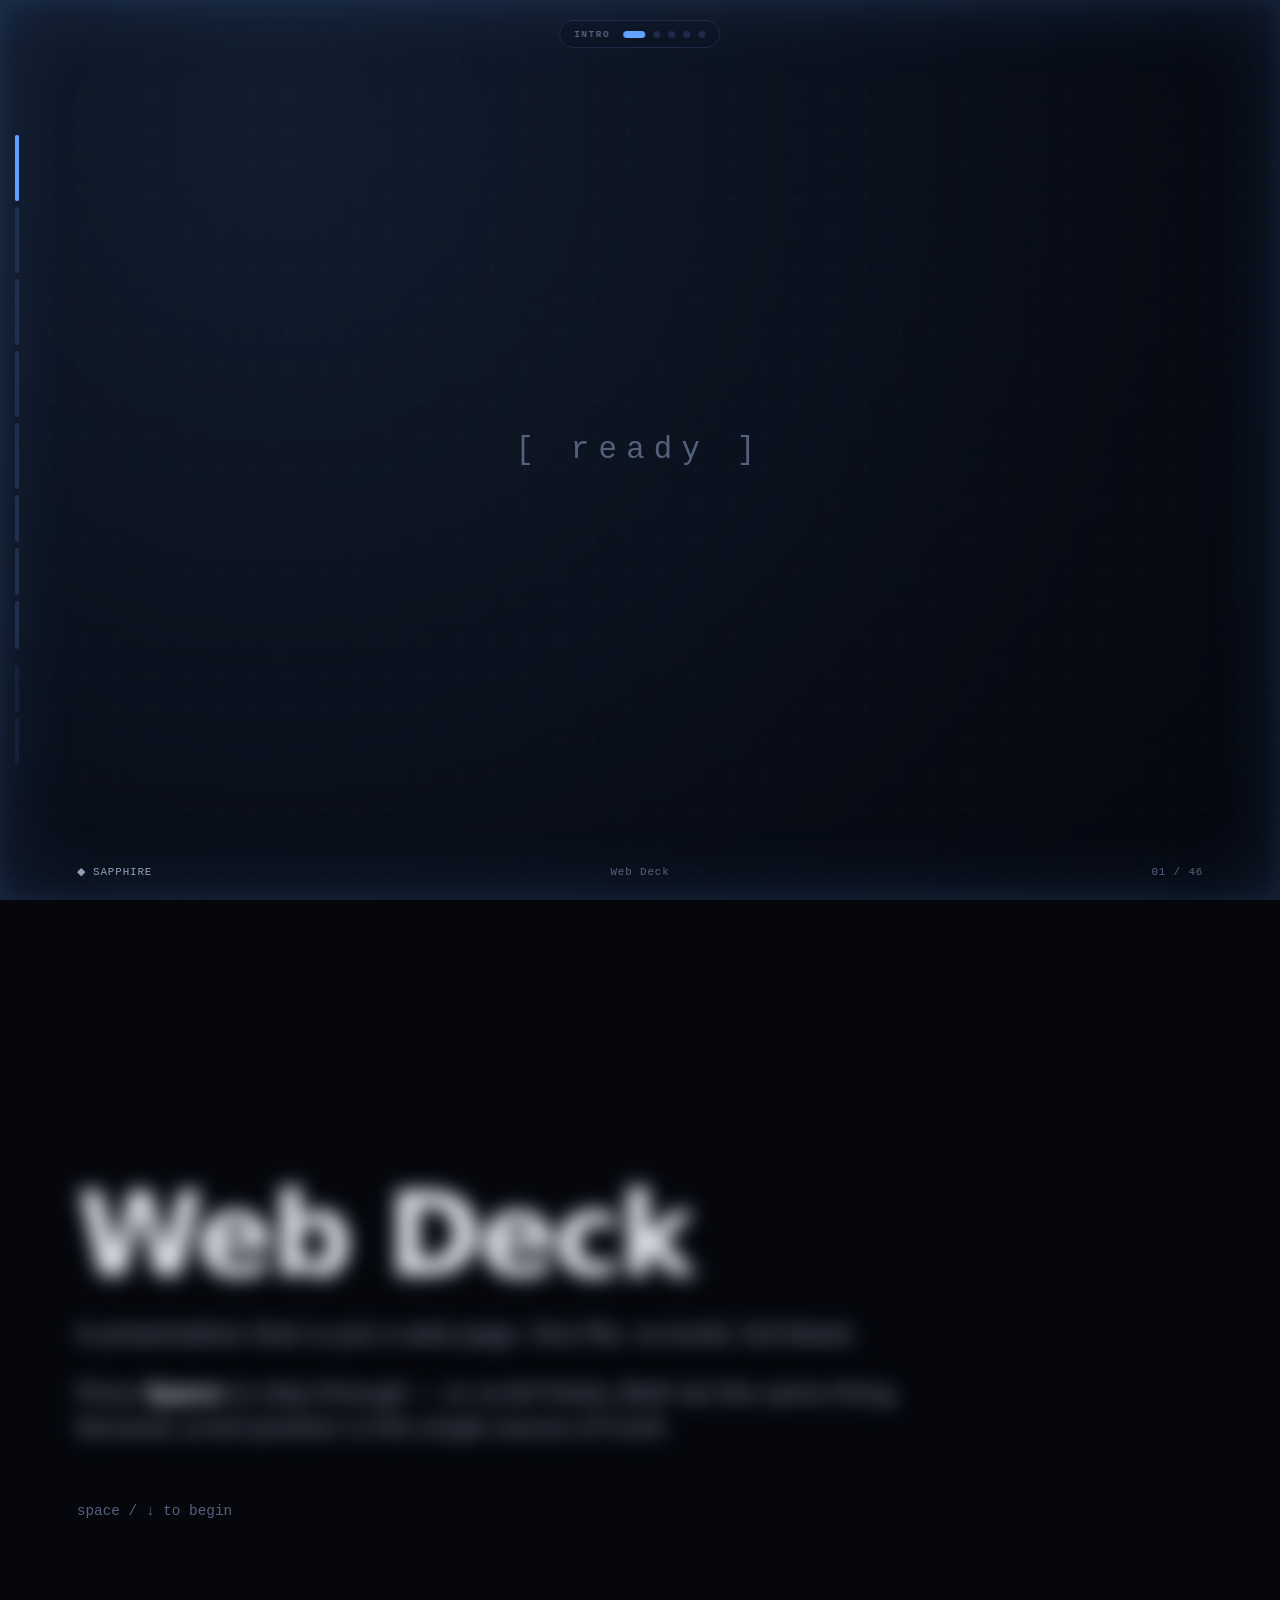
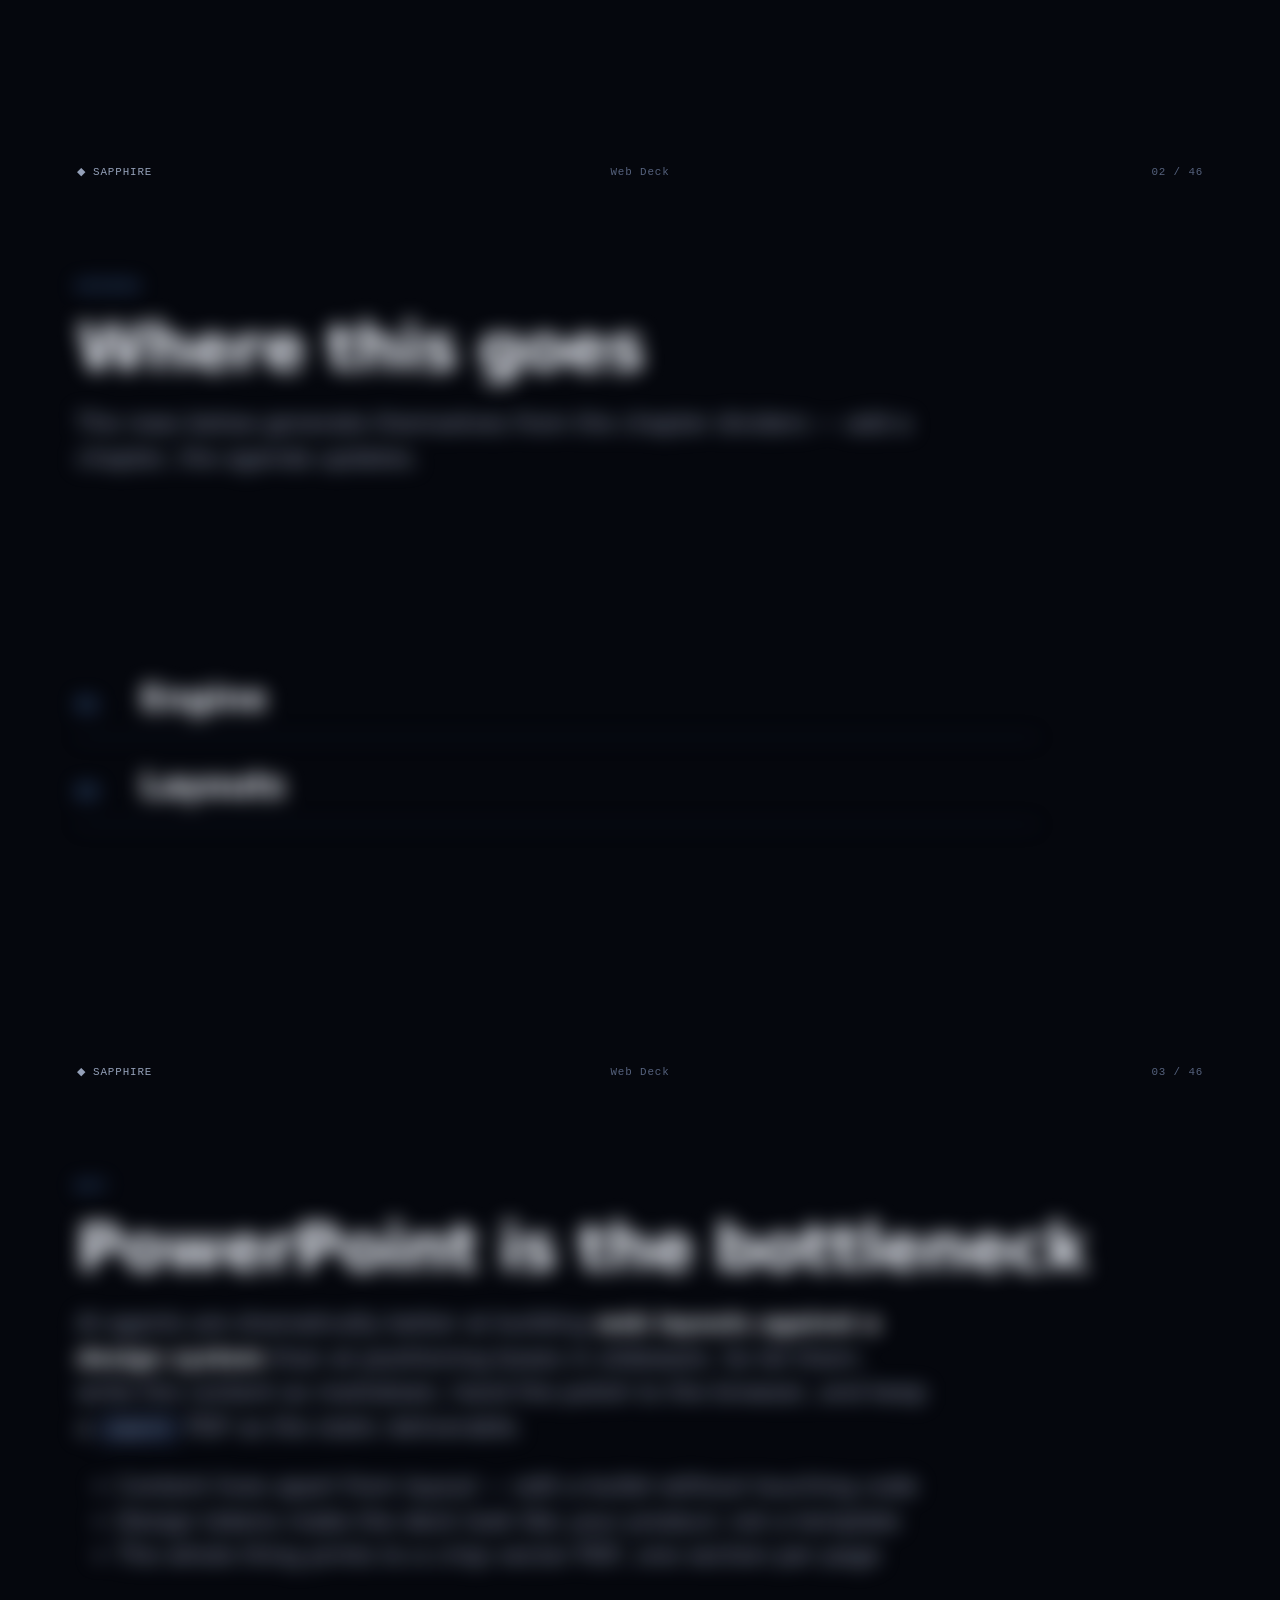
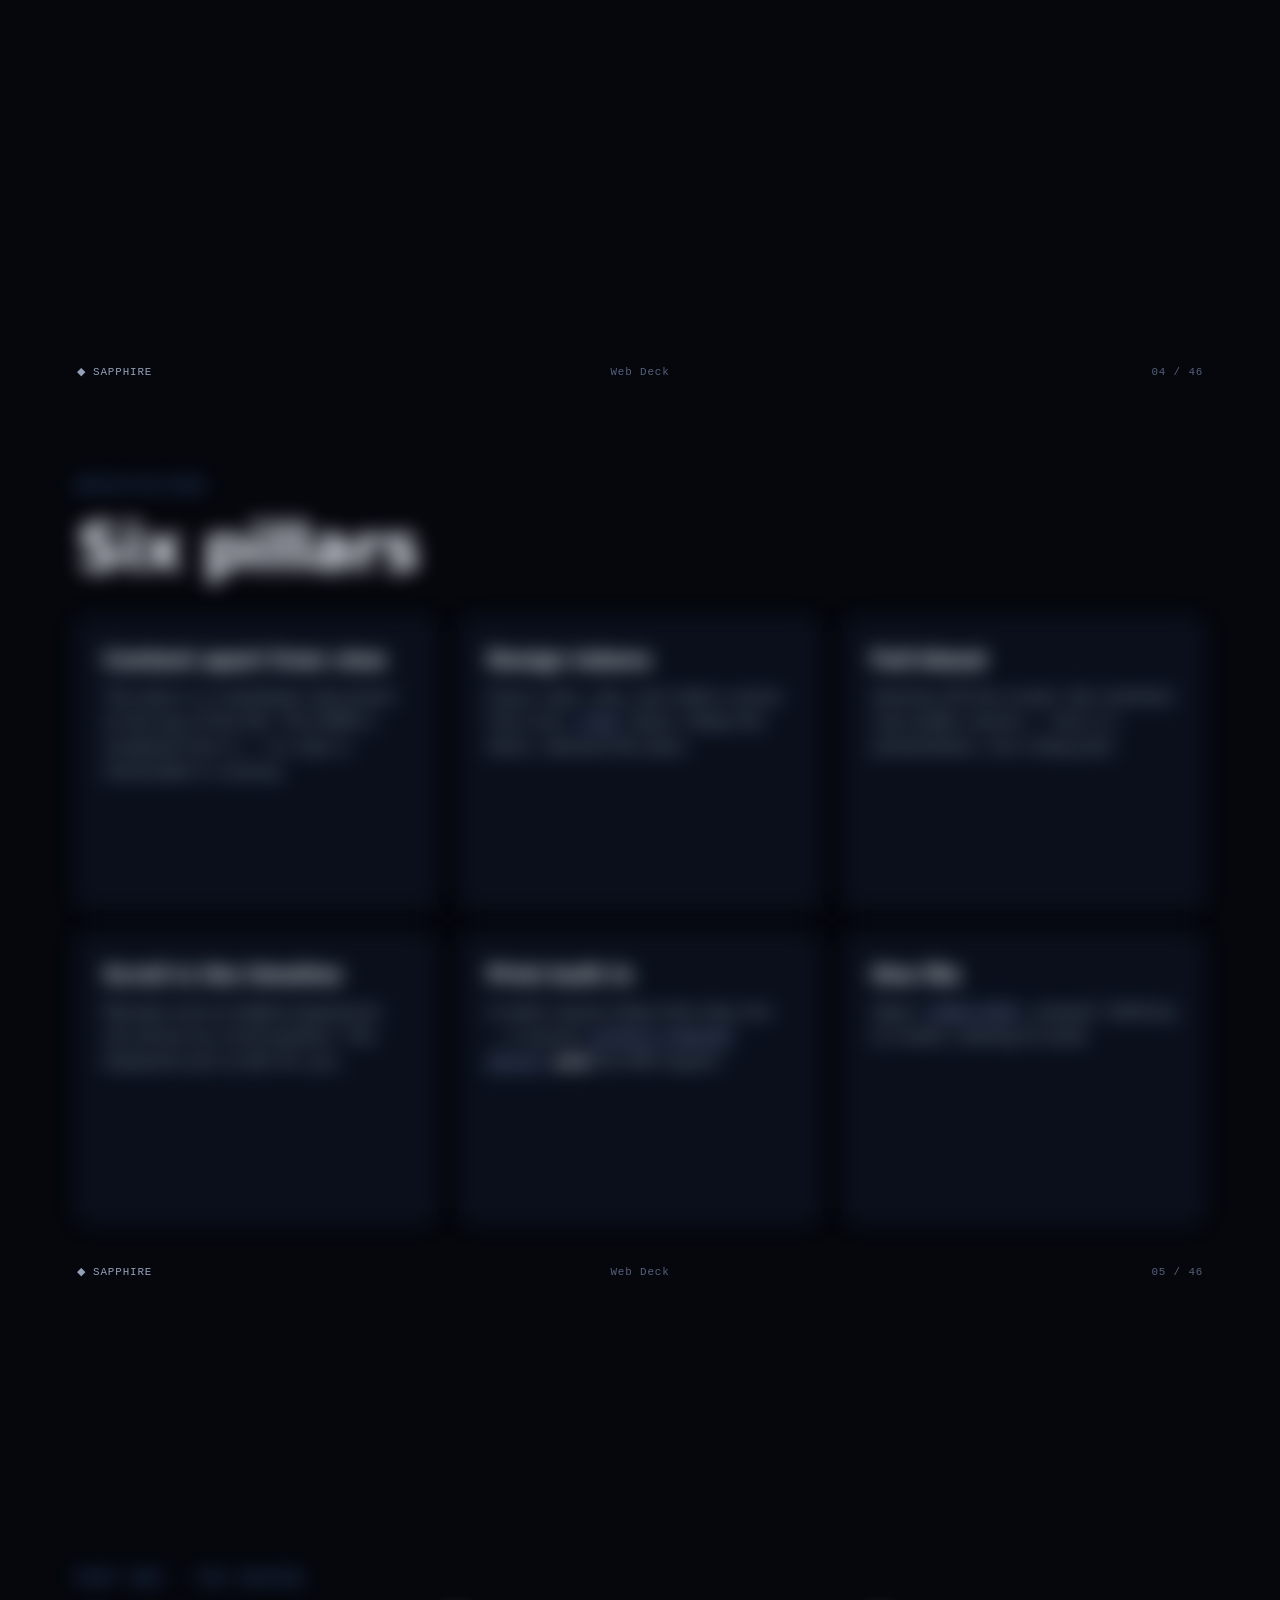
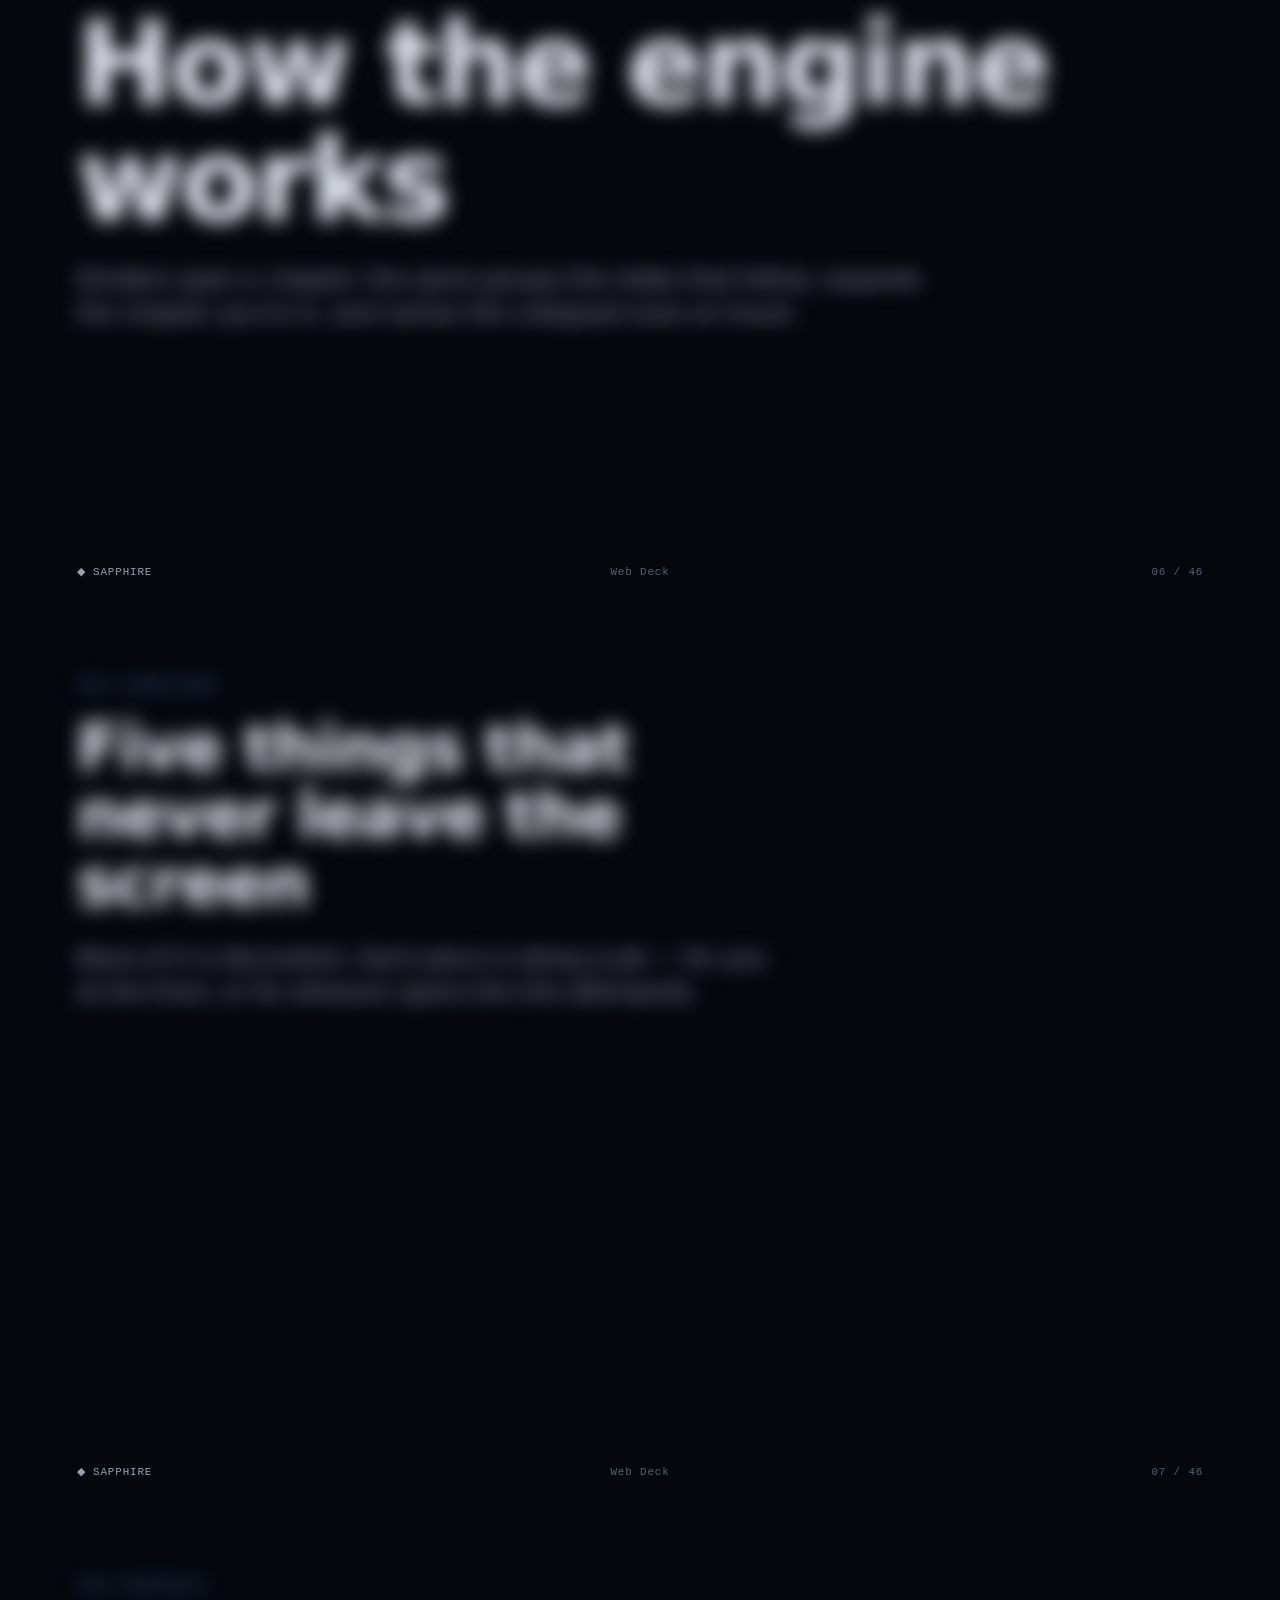
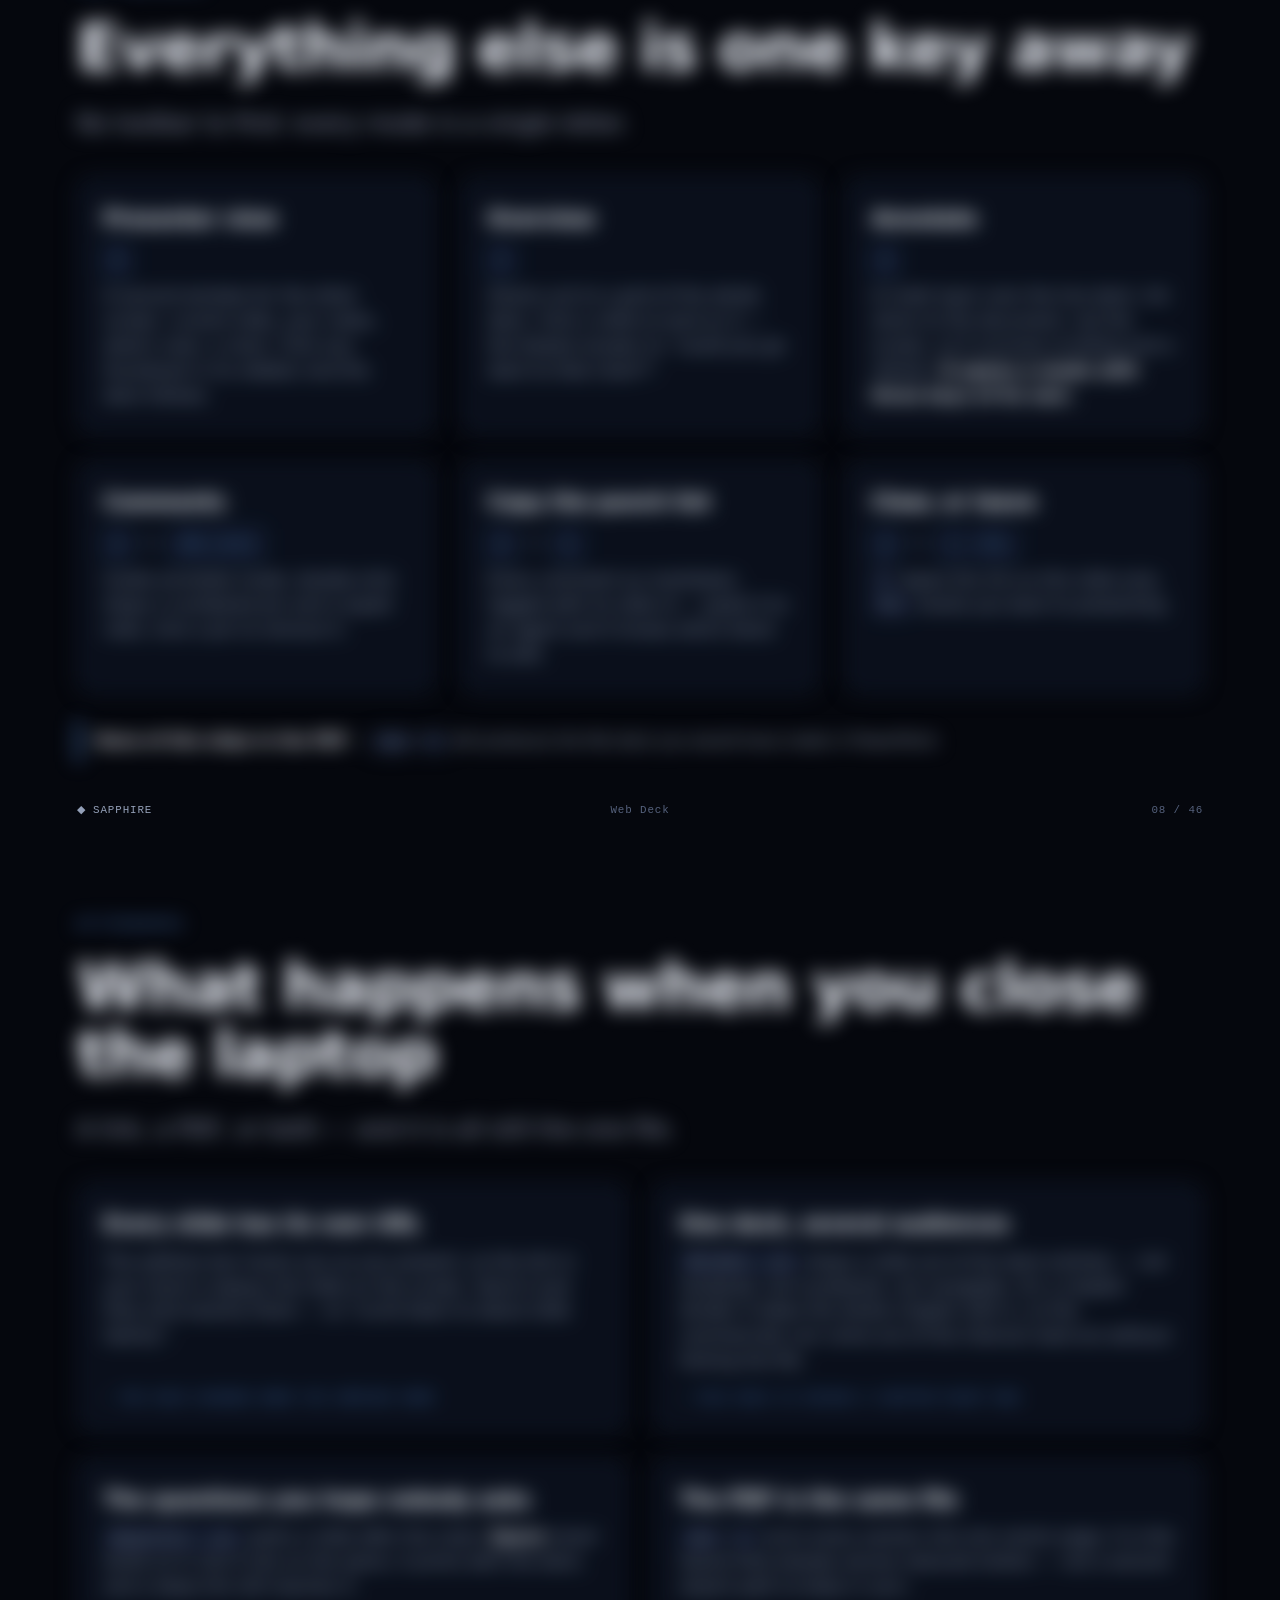
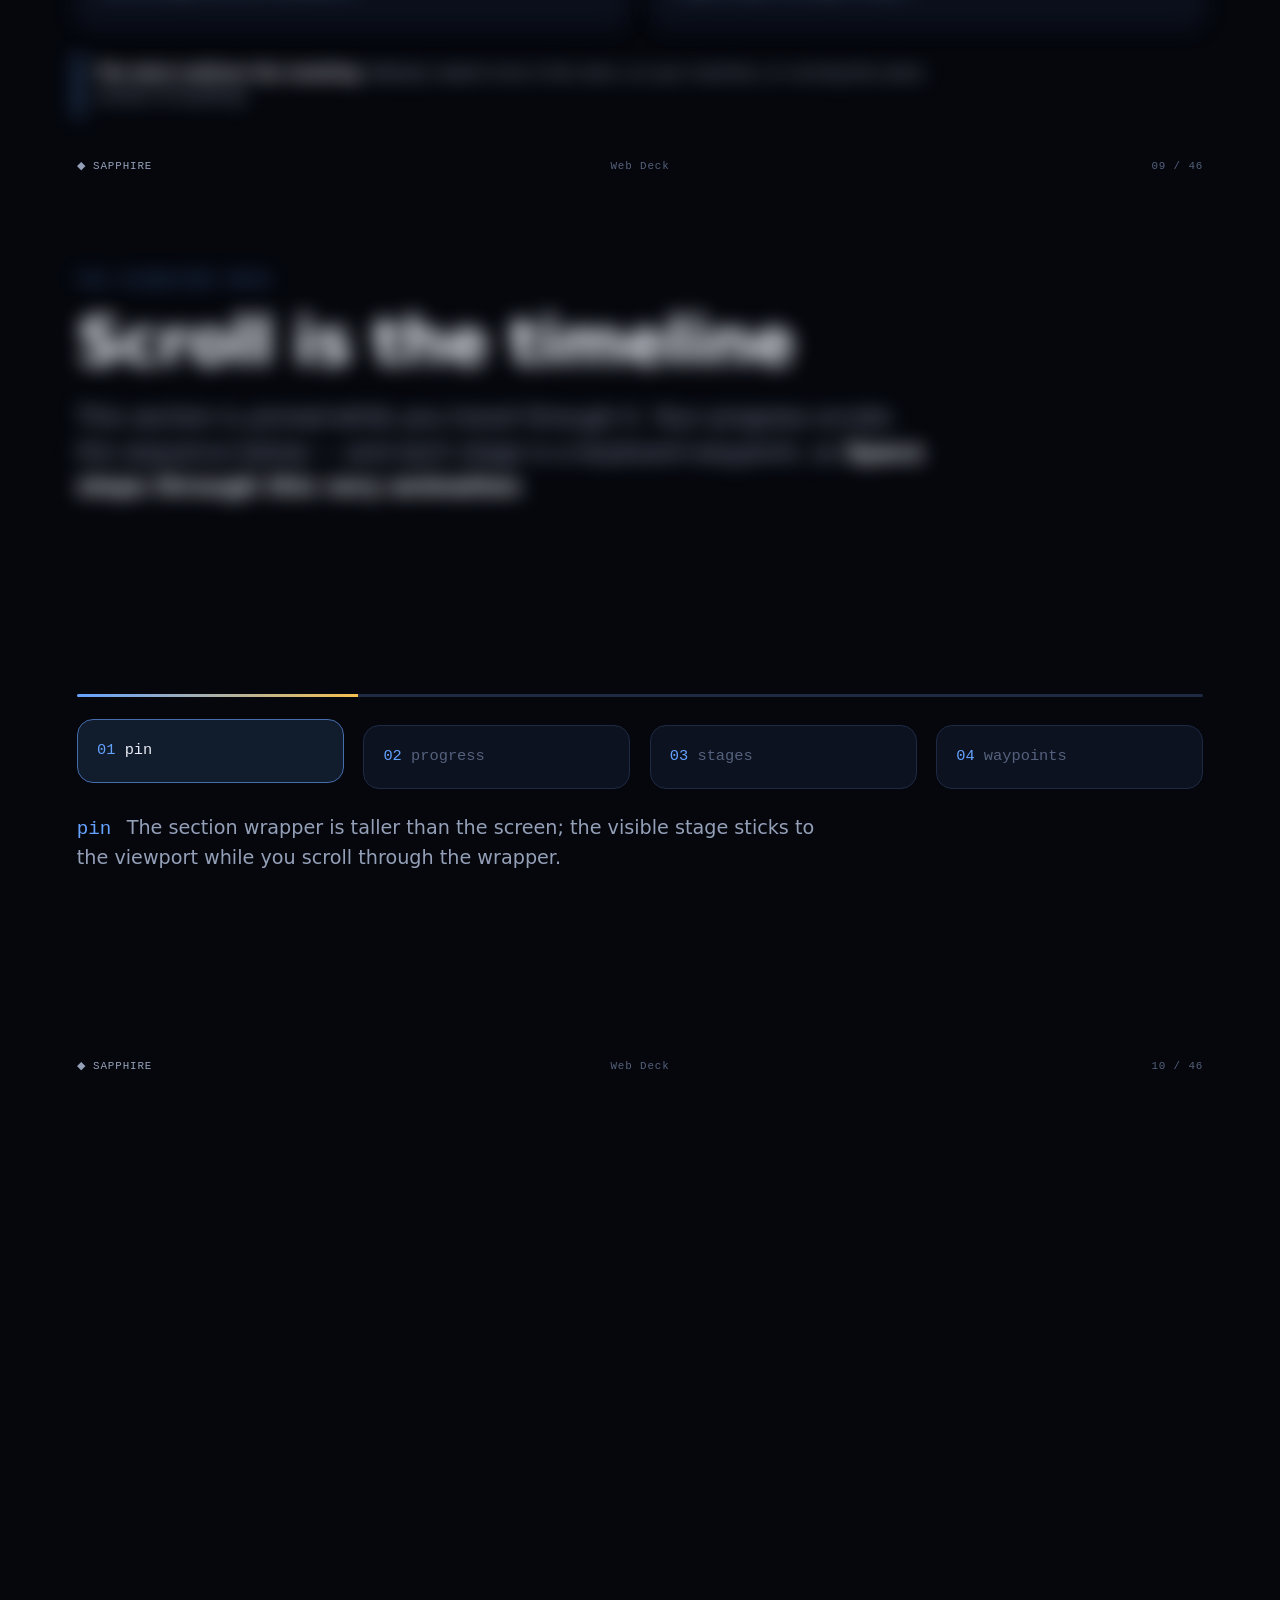
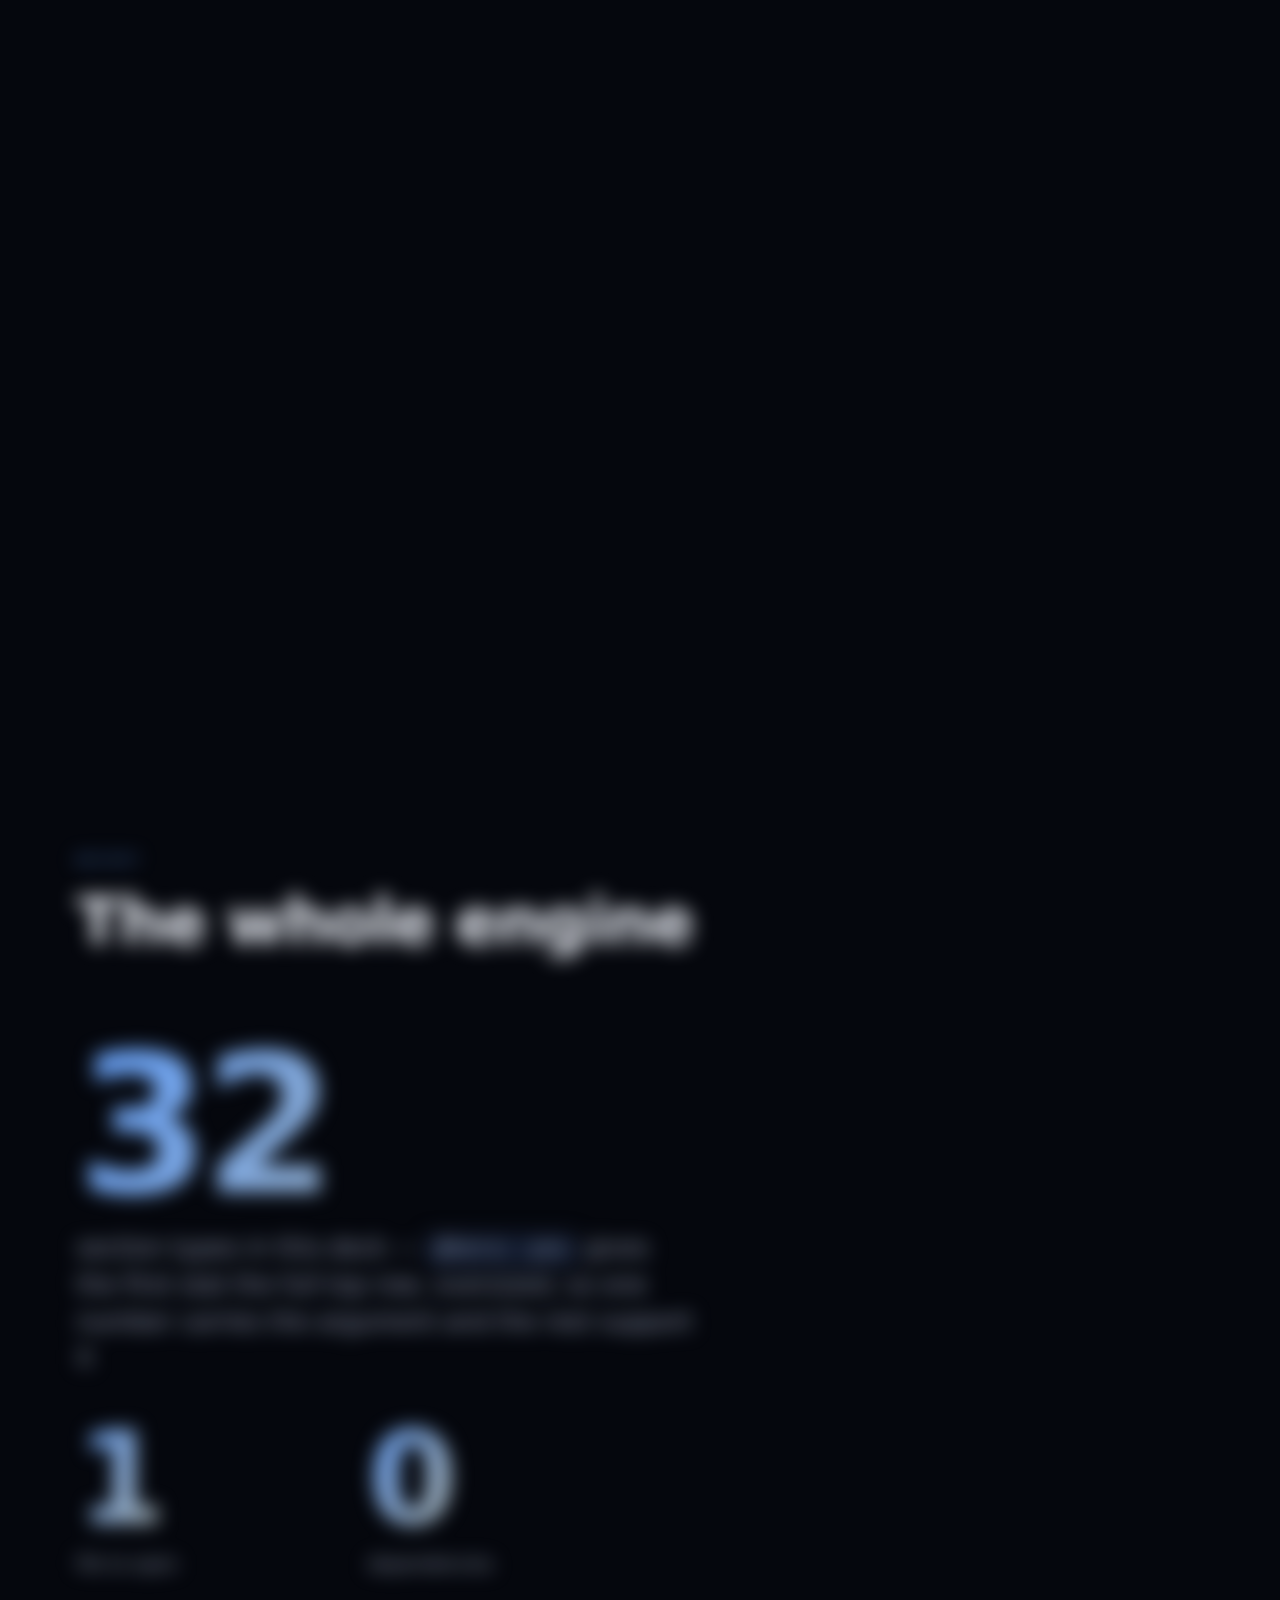
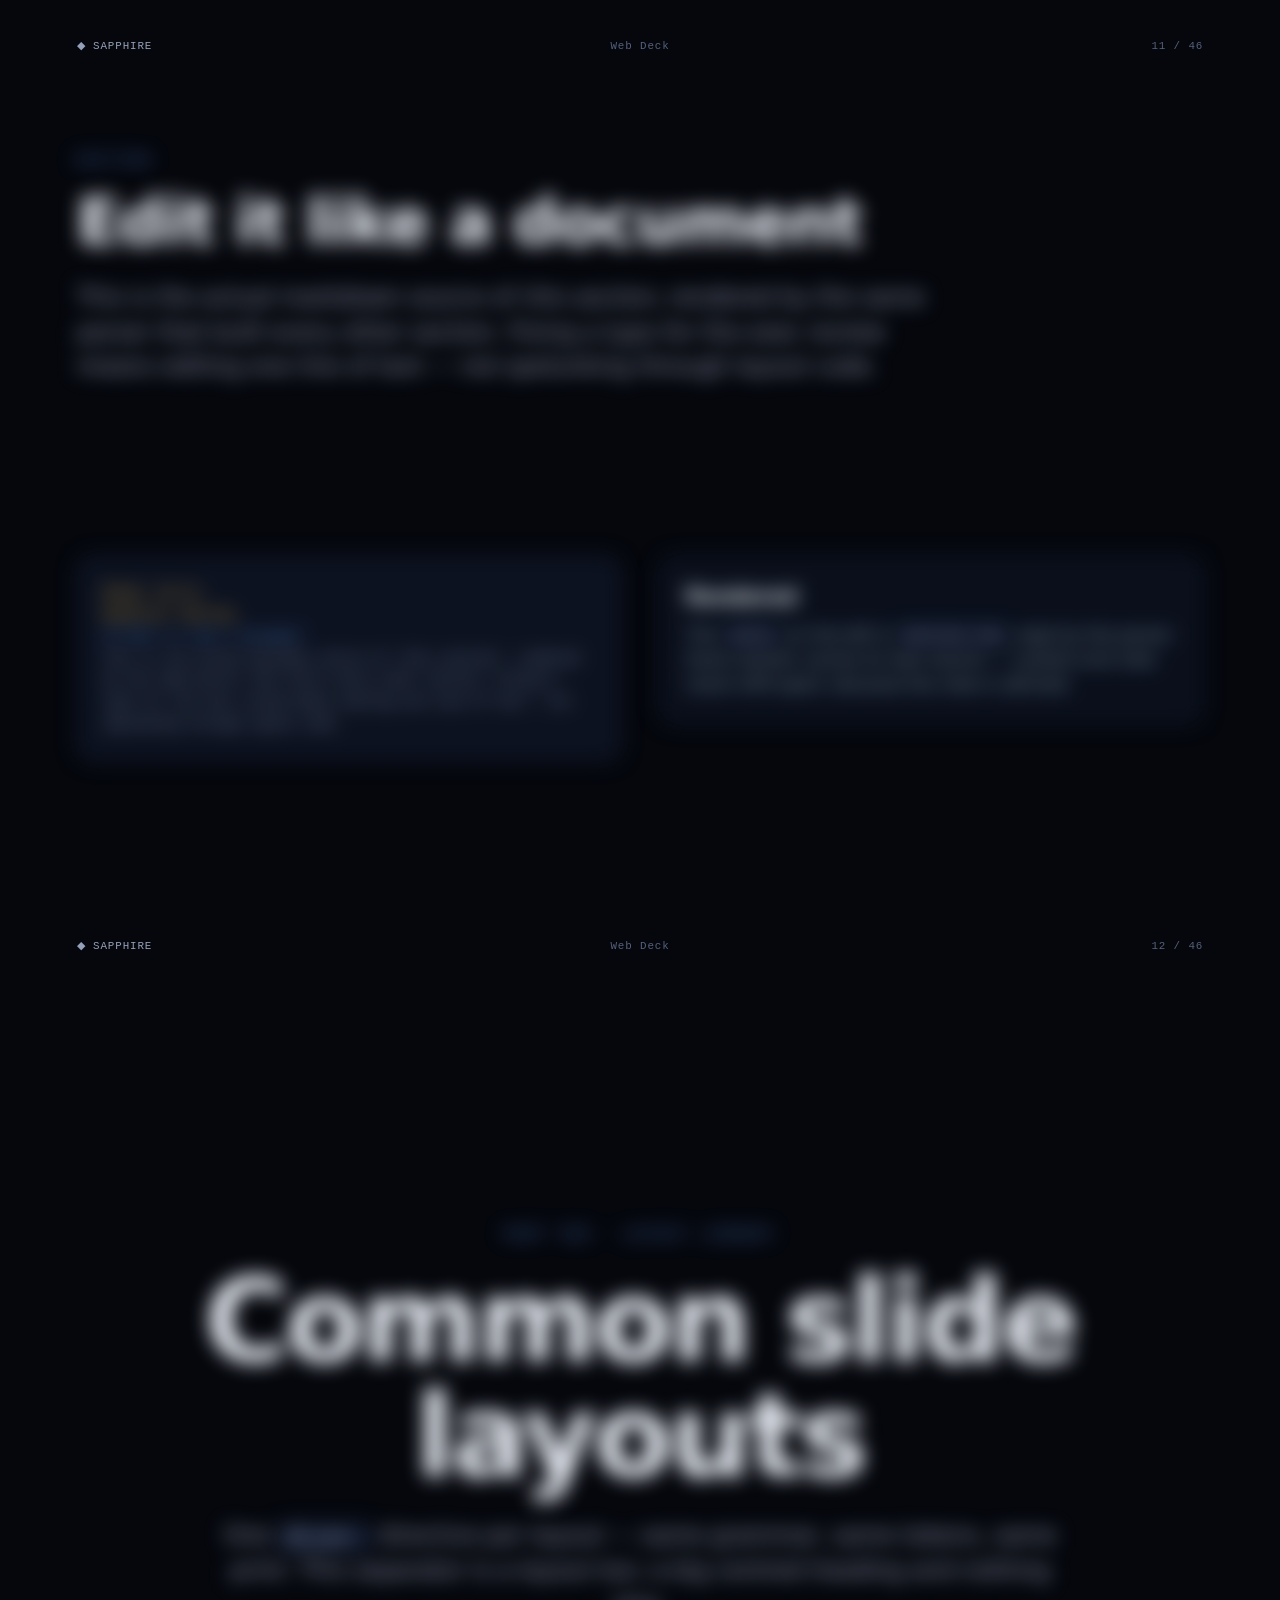
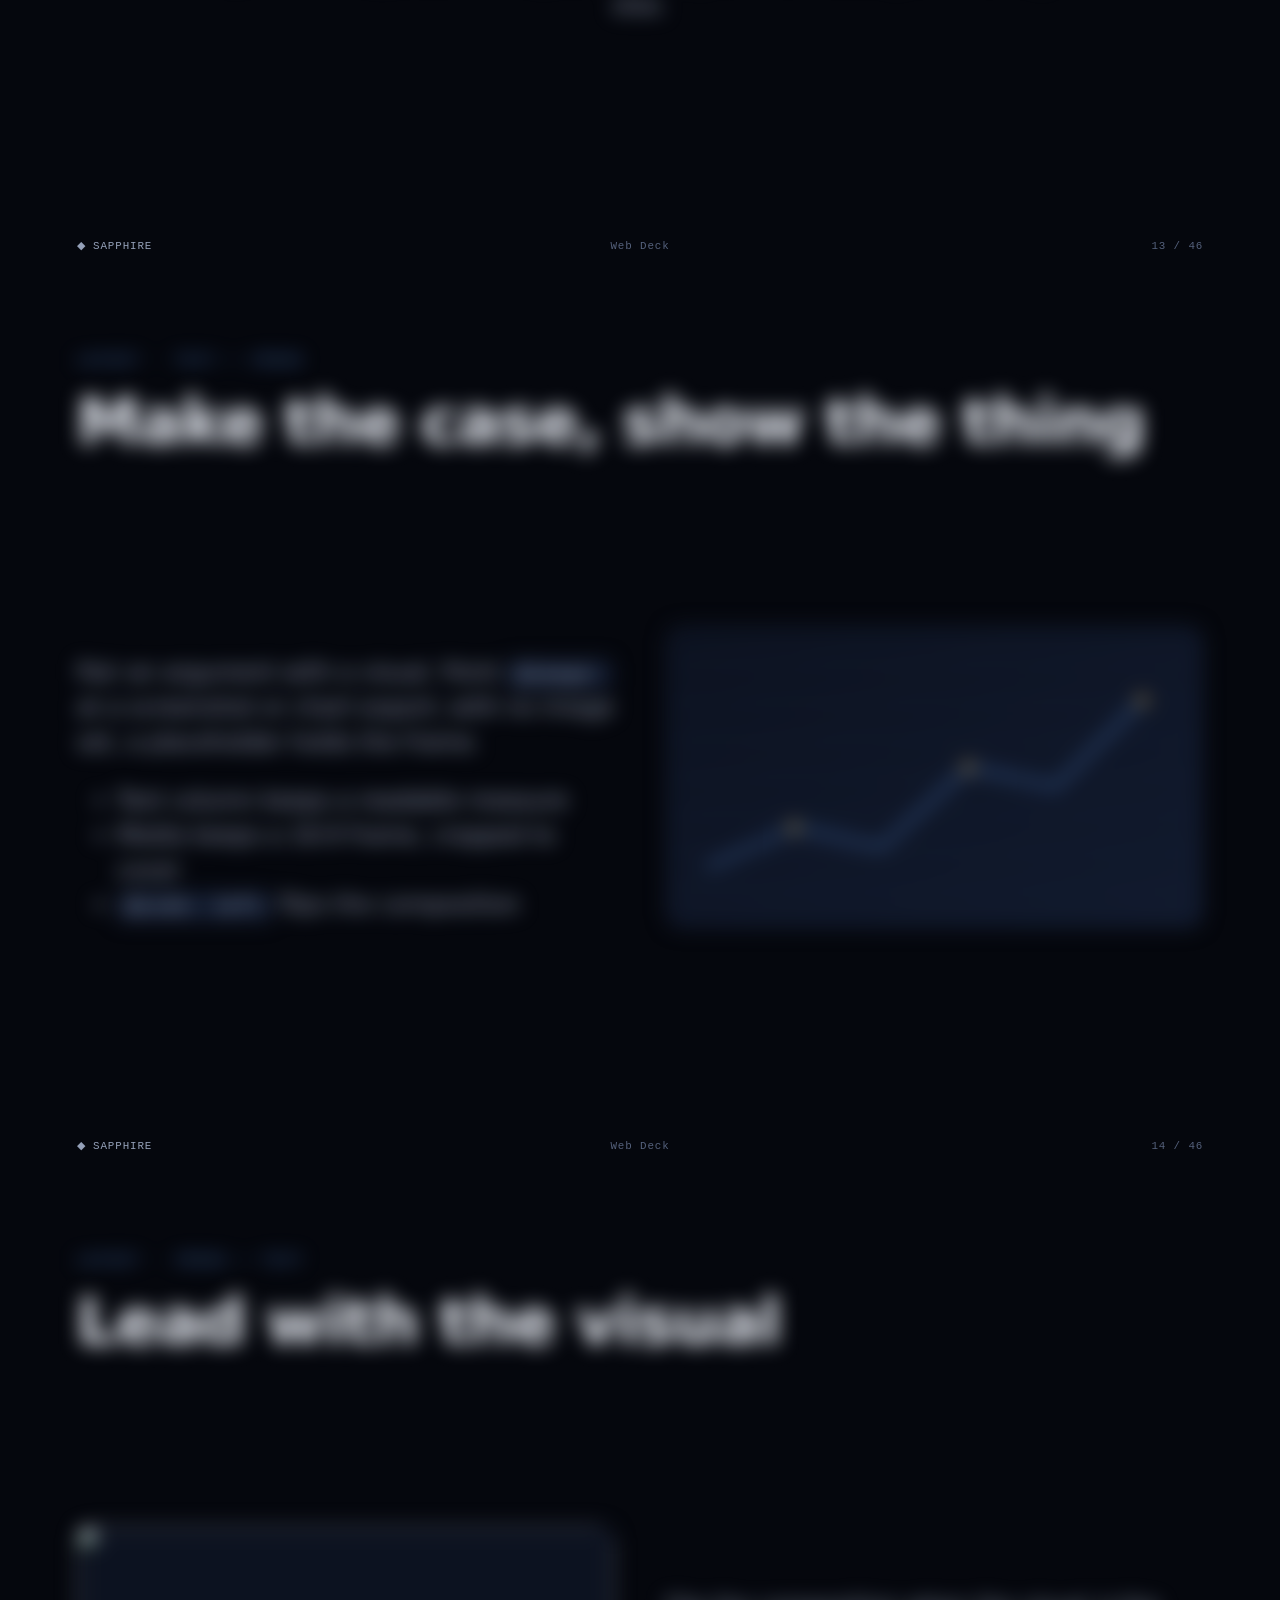
==== skills/web-deck/example/index.html @ eea34fec "Initial commit: five agent skills" ====
<!doctype html>
<html lang="en">
<head>
<meta charset="utf-8">
<meta name="viewport" content="width=device-width, initial-scale=1">
<title>Web Deck — a presentation that is just a web page</title>
<style>
/* ============================================================
   DESIGN TOKENS — the only place visual identity lives.
   Swap this block (or generate it from a design system) to
   rebrand the entire deck.
   ============================================================ */
:root {
  --bg: #05070d;
  --surface: #0c1220;
  --surface-2: #111a2e;
  --line: #1e2a44;
  --text: #e9edf5;
  --muted: #94a0b8;
  --faint: #55617c;
  --accent: #64a2ff;        /* sapphire */
  --accent-soft: #64a2ff22;
  --accent-2: #f5c04e;      /* warm counterpoint, used sparingly */
  --font-body: ui-sans-serif, system-ui, -apple-system, "Segoe UI", sans-serif;
  --font-mono: ui-monospace, "SF Mono", Menlo, monospace;
  /* deliberately outside the type system: annotation that is ABOUT the deck
     rather than part of it. Still a token, so it stays swappable */
  --font-hand: "Bradley Hand", "Segoe Print", "Comic Sans MS", cursive;
  --radius: 1rem;
  --pad: clamp(2rem, calc(6 * var(--vw)), 6rem);
  --ease: cubic-bezier(0.22, 1, 0.36, 1);
  /* two presentation knobs the owner can dial without touching layout code:
     body/card/label text size (headings deliberately excluded — the type
     scale owns those) and entrance-animation pace. A deck read from the back
     of a large room wants --text-scale ~1.3; a fast talker wants ~0.7 pace */
  --text-scale: 1;
  --transition-scale: 1;
  /* viewport units as tokens — never used raw in layout rules. The
     interactive print preview resolves vw/vh against the printer's paper
     size, not the @page px box (same family as the media-query print
     gotcha), so print pins these to the page's px size instead */
  --vw: 1vw;
  --vh: 1vh;
  --vmax: 1vmax;
}

/* ============================================================
   BASE — full-bleed presentation canvas, not a web page.
   ============================================================ */
* { box-sizing: border-box; margin: 0; }
/* free scrolling settles on the same stops the keyboard uses: sections snap
   to start, scrub stages snap via markers placed at the waypoint offsets */
html { scroll-behavior: smooth; scroll-snap-type: y mandatory; }
html.static { scroll-behavior: auto; scroll-snap-type: none; }
body {
  background: var(--bg);
  color: var(--text);
  font-family: var(--font-body);
  line-height: 1.5;
  overflow-x: hidden;
}
section {
  position: relative;
  min-height: calc(100 * var(--vh));
  width: 100%;
  display: grid;
  /* slide anatomy: header row at the top, body fills the rest */
  grid-template-rows: auto 1fr;
  padding: var(--pad);
  /* clip (not hidden): hidden creates a scroll container, which breaks
     position: sticky for the scrub stage */
  overflow: clip;
  scroll-snap-align: start;
}
/* statement slides (hero, closing) stay vertically centered */
section.center { grid-template-rows: none; align-content: center; }
/* body content sits comfortably in the remaining space… */
section > :not(header) { align-self: center; }
/* …except grids, which stretch to use the available height */
section > .grid { align-self: stretch; align-content: stretch; grid-auto-rows: 1fr; }
/* decorative glow blobs — alternate corners per section. On screen the
   backdrop canvas does this job (and moves between slides), so these are the
   static stand-in for print/reduced-motion, where the canvas is hidden */
section::before {
  content: "";
  display: none;
  position: absolute;
  width: calc(55 * var(--vmax)); height: calc(55 * var(--vmax));
  border-radius: 50%;
  filter: blur(90px);
  background: radial-gradient(circle, var(--accent-soft), transparent 65%);
  top: calc(-20 * var(--vmax)); left: calc(-15 * var(--vmax));
  pointer-events: none;
}
section:nth-of-type(even)::before {
  top: auto; left: auto; bottom: calc(-20 * var(--vmax)); right: calc(-15 * var(--vmax));
  background: radial-gradient(circle, #f5c04e14, transparent 65%);
}
html.static section::before { display: block; }

/* ============================================================
   TYPOGRAPHY — heading levels govern the scale.
   #  (deck title)     → .t1
   ## (section title)  → .t2
   ### (item heading)  → .t3
   ============================================================ */
.t1 { font-size: clamp(3.5rem, calc(9 * var(--vw)), 8rem);   font-weight: 800; letter-spacing: -0.03em; line-height: 1.0; }
.t2 { font-size: clamp(2.2rem, calc(5 * var(--vw)), 4.5rem); font-weight: 700; letter-spacing: -0.02em; line-height: 1.05; }
.t3 { font-size: clamp(1.05rem, calc(1.6 * var(--vw)), 1.4rem); font-weight: 600; }
.eyebrow {
  font-family: var(--font-mono);
  font-size: clamp(0.7rem, calc(1 * var(--vw)), 0.85rem);
  text-transform: uppercase; letter-spacing: 0.25em;
  color: var(--accent);
  margin-bottom: 1.2rem;
}
.lede {
  font-size: calc(clamp(1.1rem, calc(1.8 * var(--vw)), 1.5rem) * var(--text-scale));
  color: var(--muted);
  max-width: 58ch;              /* line length constrained locally, never globally */
  margin-top: 1.5rem;
}
.lede strong, .card p strong { color: var(--text); }
code {
  font-family: var(--font-mono);
  font-size: 0.9em;
  background: var(--surface-2);
  border: 1px solid var(--line);
  border-radius: 0.35em;
  padding: 0.1em 0.4em;
}
kbd {
  font-family: var(--font-mono);
  font-size: 0.85em;
  border: 1px solid var(--line);
  border-bottom-width: 2px;
  border-radius: 0.4em;
  background: var(--surface);
  padding: 0.15em 0.55em;
}

/* ============================================================
   COMPONENTS
   ============================================================ */
.card {
  background: color-mix(in srgb, var(--surface) 80%, transparent);
  border: 1px solid var(--line);
  border-radius: var(--radius);
  padding: clamp(1.2rem, calc(2 * var(--vw)), 2rem);
  backdrop-filter: blur(6px);
}
.card p { color: var(--muted); margin-top: 0.6rem; font-size: calc(clamp(0.95rem, calc(1.3 * var(--vw)), 1.1rem) * var(--text-scale)); }
.card ul { list-style: none; padding: 0; margin-top: 0.6rem; }
.card li {
  position: relative;
  padding-left: 1.1rem;
  margin-top: 0.4rem;
  color: var(--muted);
  font-size: calc(clamp(0.85rem, calc(1.1 * var(--vw)), 1rem) * var(--text-scale));
}
.card li::before {
  content: "";
  position: absolute;
  left: 0; top: 0.55em;
  width: 5px; height: 5px;
  border-radius: 50%;
  background: var(--accent);
}
.grid {
  display: grid;
  grid-template-columns: repeat(auto-fit, minmax(min(20rem, 100%), 1fr));
  gap: clamp(1rem, calc(2 * var(--vw)), 1.75rem);
  margin-top: clamp(2rem, calc(4 * var(--vh)), 4rem);
}

/* reveal-on-entry animation — replays each time the frame comes in:
   .in is added when the element enters and removed once fully off-screen */
.reveal {
  --dur: calc(0.6s * var(--transition-scale));
  opacity: 0;
  transform: translateY(26px) scale(0.985);
  filter: blur(10px);
  transition: opacity var(--dur) var(--ease), transform var(--dur) var(--ease), filter var(--dur) var(--ease);
  transition-delay: calc(var(--d, 0s) * var(--transition-scale));
}
.reveal.in { opacity: 1; transform: none; filter: none; }

/* hero */
.hero-hint {
  margin-top: 3.5rem;
  color: var(--faint);
  font-family: var(--font-mono);
  font-size: 0.9rem;
  animation: pulse 2.4s ease-in-out infinite;
}
@keyframes pulse { 50% { opacity: 0.35; } }

/* scrubbed sequence: tall wrapper + pinned stage */
.scrub .stage {
  position: sticky;
  top: 0;
  min-height: calc(100 * var(--vh));
  display: grid;
  grid-template-rows: auto 1fr;
  padding: var(--pad);
}
.stage > .seq { align-self: center; }
/* align-content: start — the base section's align-content: center applies to
   block containers too (Chrome 123+), which would rest the sticky stage in the
   middle of the tall wrapper instead of pinning from the top.
   scroll-snap-align: none — the wrapper must not snap as a whole or mid-scrub
   positions become unrestable; its .snap-marker children snap per stage. */
.scrub { padding: 0; display: block; align-content: start; scroll-snap-align: none; }
.snap-marker { position: absolute; left: 0; width: 1px; height: 1px; scroll-snap-align: start; }
html.static .snap-marker { display: none; }
.seq { margin-top: clamp(2rem, calc(5 * var(--vh)), 4rem); }
.track {
  height: 3px; border-radius: 2px; background: var(--line);
  overflow: hidden;
}
.track .fill {
  height: 100%; width: 0%;
  background: linear-gradient(90deg, var(--accent), var(--accent-2));
  transition: width 0.35s var(--ease);
}
.chips {
  display: grid;
  grid-template-columns: repeat(var(--n), 1fr);
  gap: clamp(0.75rem, calc(1.5 * var(--vw)), 1.5rem);
  margin-top: clamp(1rem, calc(2.5 * var(--vh)), 1.5rem);
}
.chip {
  border: 1px solid var(--line);
  border-radius: var(--radius);
  background: var(--surface);
  padding: clamp(0.9rem, calc(1.5 * var(--vw)), 1.4rem);
  font-family: var(--font-mono);
  font-size: clamp(0.85rem, calc(1.2 * var(--vw)), 1.05rem);
  color: var(--faint);
  transition: color 0.4s, border-color 0.4s, background 0.4s, transform 0.4s var(--ease);
  transform: translateY(6px);
}
.chip.on {
  color: var(--text);
  border-color: color-mix(in srgb, var(--accent) 55%, var(--line));
  background: var(--accent-soft);
  transform: none;
}
.chip .idx { color: var(--accent); margin-right: 0.6em; }
.blurb {
  margin-top: clamp(1rem, calc(3.5 * var(--vh)), 2rem);
  min-height: 2.6em;
  max-width: 62ch;
  font-size: clamp(1rem, calc(1.5 * var(--vw)), 1.3rem);
  color: var(--muted);
}
.blurb .head { color: var(--accent); font-family: var(--font-mono); margin-right: 0.8em; }
.blurb.swap { animation: swap 0.35s var(--ease); }
@keyframes swap { from { opacity: 0; transform: translateY(8px); } }
.static-stages { display: none; }

/* numbers */
.numbers-row {
  display: grid;
  grid-template-columns: repeat(auto-fit, minmax(min(16rem, 100%), 1fr));
  gap: clamp(1.5rem, calc(3 * var(--vw)), 3rem);
  margin-top: clamp(2.5rem, calc(6 * var(--vh)), 5rem);
}
.big-num {
  font-size: clamp(4rem, calc(10 * var(--vw)), 9rem);
  font-weight: 800;
  letter-spacing: -0.04em;
  line-height: 1;
  background: linear-gradient(120deg, var(--accent), var(--accent-2));
  -webkit-background-clip: text;
  background-clip: text;
  color: transparent;
}
.big-label { color: var(--muted); margin-top: 0.5rem; font-size: calc(clamp(1rem, calc(1.4 * var(--vw)), 1.25rem) * var(--text-scale)); }
/* @hero: yes — the first stat takes the full top row, oversized: one headline
   number with supporting stats beneath it, instead of a flat row of equals */
.numbers-row:has(.num-hero) { grid-template-columns: repeat(auto-fit, minmax(min(14rem, 100%), 1fr)); }
.num-hero { grid-column: 1 / -1; }
.num-hero .big-num { font-size: clamp(5rem, calc(15 * var(--vw)), 14rem); }
.num-hero .big-label { font-size: calc(clamp(1.15rem, calc(1.9 * var(--vw)), 1.6rem) * var(--text-scale)); max-width: 40ch; }

/* mirror (source next to rendered) */
.mirror-grid {
  display: grid;
  grid-template-columns: repeat(auto-fit, minmax(min(26rem, 100%), 1fr));
  gap: clamp(1.5rem, calc(3 * var(--vw)), 3rem);
  margin-top: clamp(2rem, calc(4 * var(--vh)), 4rem);
  align-items: start;
}
.mirror-grid pre {
  font-family: var(--font-mono);
  font-size: clamp(0.75rem, calc(1 * var(--vw)), 0.95rem);
  line-height: 1.7;
  color: var(--muted);
  background: var(--surface);
  border: 1px solid var(--line);
  border-radius: var(--radius);
  padding: clamp(1.2rem, calc(2 * var(--vw)), 2rem);
  overflow-x: auto;
  white-space: pre-wrap;
}
.mirror-grid pre .md-h { color: var(--accent); }
.mirror-grid pre .md-cfg { color: var(--accent-2); }

/* ---- layout library ---- */

/* media: text + image */
.media-grid {
  display: grid;
  grid-template-columns: repeat(auto-fit, minmax(min(24rem, 100%), 1fr));
  gap: clamp(2rem, calc(4 * var(--vw)), 4rem);
  align-items: center;
}
.media-grid.flip > :first-child { order: 2; }
.media-frame {
  aspect-ratio: 16 / 9;
  border: 1px solid var(--line);
  border-radius: var(--radius);
  overflow: hidden;
  background: var(--surface);
}
.media-frame img, .media-frame svg { width: 100%; height: 100%; object-fit: cover; display: block; }

/* compact cards for dense grids (@cols >= 4) */
.card--sm { padding: clamp(0.8rem, calc(1.2 * var(--vw)), 1.2rem); }
.card--sm .t3 { font-size: clamp(0.95rem, calc(1.3 * var(--vw)), 1.15rem); }
.card--sm p { font-size: clamp(0.8rem, calc(1 * var(--vw)), 0.95rem); margin-top: 0.3rem; }

/* diagram: linear flow of nodes */
.flow {
  display: flex;
  flex-wrap: wrap;
  align-items: stretch;
  gap: clamp(0.6rem, calc(1.2 * var(--vw)), 1.2rem);
  margin-top: clamp(2rem, calc(4 * var(--vh)), 4rem);
}
.flow .node { flex: 1 1 9rem; }
.node-head { font-family: var(--font-mono); font-size: clamp(0.85rem, calc(1.1 * var(--vw)), 1rem); color: var(--accent); }
.flow .node p { font-size: clamp(0.8rem, calc(1 * var(--vw)), 0.95rem); }
.flow-arrow { align-self: center; color: var(--faint); font-size: clamp(1.2rem, calc(2 * var(--vw)), 1.8rem); user-select: none; }

/* timeline: gantt-like bars on a unit grid */
.timeline { margin-top: clamp(2rem, calc(4 * var(--vh)), 4rem); }
.tl-row {
  display: grid;
  grid-template-columns: clamp(8rem, calc(16 * var(--vw)), 13rem) 1fr;
  align-items: center;
  margin-top: 0.8rem;
}
.tl-label { font-size: clamp(0.85rem, calc(1.2 * var(--vw)), 1rem); color: var(--muted); padding-right: 1rem; }
.tl-labels {
  display: grid;
  grid-template-columns: repeat(var(--l), 1fr);
  font-family: var(--font-mono);
  font-size: 0.72rem;
  text-transform: uppercase;
  letter-spacing: 0.12em;
  color: var(--faint);
}
.tl-track {
  position: relative;
  height: clamp(1.6rem, calc(3.5 * var(--vh)), 2.1rem);
  border-radius: 0.45rem;
  background-image: repeating-linear-gradient(to right, var(--line) 0 1px, transparent 1px calc(100% / var(--u)));
}
.tl-bar {
  position: absolute;
  top: 0.2rem; bottom: 0.2rem;
  border-radius: 0.35rem;
  background: linear-gradient(90deg, var(--accent), color-mix(in srgb, var(--accent) 55%, var(--accent-2)));
  display: flex;
  align-items: center;
  padding: 0 0.6rem;
  /* bars extend left → right when the frame comes in (row inherits --d) */
  transform: scaleX(0);
  transform-origin: left;
  transition: transform 0.7s var(--ease);
  transition-delay: calc(var(--d, 0s) + 0.2s);
}
.tl-row.in .tl-bar { transform: none; }
.tl-bar span {
  font-size: 0.72rem;
  color: var(--bg);
  font-weight: 600;
  white-space: nowrap;
  overflow: hidden;
  text-overflow: ellipsis;
  /* label fades in once the bar has mostly grown, hiding the scale squish */
  opacity: 0;
  transition: opacity 0.3s;
  transition-delay: calc(var(--d, 0s) + 0.75s);
}
.tl-row.in .tl-bar span { opacity: 1; }
html.static .tl-bar { transform: none; transition: none; }
html.static .tl-bar span { opacity: 1; transition: none; }

/* funnel: centered narrowing stages, width proportional to value */
.funnel {
  display: grid;
  gap: clamp(0.5rem, calc(1.2 * var(--vh)), 0.9rem);
  justify-items: center;
  margin-top: clamp(2rem, calc(4 * var(--vh)), 4rem);
}
.fun-row { width: calc(var(--w) * 1%); min-width: 14rem; }
.fun-bar {
  display: flex;
  justify-content: center;
  align-items: baseline;
  gap: 0.7rem;
  padding: clamp(0.7rem, calc(1.6 * var(--vh)), 1.1rem) 1rem;
  border-radius: 0.6rem;
}
.fun-bar em { font-style: normal; font-weight: 600; color: var(--text); font-size: clamp(0.85rem, calc(1.1 * var(--vw)), 1rem); }
.fun-bar strong { font-family: var(--font-mono); font-size: clamp(1rem, calc(1.5 * var(--vw)), 1.4rem); }
.fun-bar span { color: var(--muted); font-size: clamp(0.8rem, calc(1 * var(--vw)), 0.95rem); white-space: nowrap; }

/* logos: social-proof wall; images grayscale, text fallback as wordmarks */
.logos { display: grid; gap: clamp(1rem, calc(2 * var(--vw)), 2rem); margin-top: clamp(2.5rem, calc(5 * var(--vh)), 4rem); }
.logo-cell {
  display: grid;
  place-items: center;
  min-height: clamp(4rem, calc(11 * var(--vh)), 6.5rem);
  border: 1px solid var(--line);
  border-radius: var(--radius);
  background: color-mix(in srgb, var(--surface) 60%, transparent);
}
.logo-cell img { max-height: 2.2rem; max-width: 60%; filter: grayscale(1) brightness(1.6); opacity: 0.75; transition: 0.25s; }
.logo-cell:hover img { filter: none; opacity: 1; }
.logo-cell span { font-weight: 800; letter-spacing: 0.04em; color: var(--muted); font-size: clamp(1rem, calc(1.4 * var(--vw)), 1.3rem); }

/* quadrant: 2×2 positioning chart; items plot on a 0–10 grid */
.quad-wrap {
  display: grid;
  grid-template-columns: auto 1fr;
  gap: 0.6rem;
  height: min(calc(58 * var(--vh)), 34rem);
  margin-top: clamp(1.5rem, calc(3 * var(--vh)), 3rem);
}
.quad {
  position: relative;
  border: 1px solid var(--line);
  border-radius: var(--radius);
  background:
    linear-gradient(var(--line), var(--line)) center / 1px 100% no-repeat,
    linear-gradient(var(--line), var(--line)) center / 100% 1px no-repeat;
}
.quad-dot { display: flex; align-items: center; gap: 0.45rem; }
.quad-dot i { width: 12px; height: 12px; border-radius: 50%; background: var(--accent); box-shadow: 0 0 12px var(--accent); }
.quad-dot span { font-family: var(--font-mono); font-size: 0.72rem; color: var(--text); white-space: nowrap; }
.quad-x, .quad-y { font-family: var(--font-mono); font-size: 0.72rem; letter-spacing: 0.12em; text-transform: uppercase; color: var(--faint); }
.quad-x { grid-column: 2; text-align: center; margin-top: 0.5rem; }
.quad-y { writing-mode: sideways-lr; text-align: center; }
.quad-corner {
  position: absolute;
  font-family: var(--font-mono);
  font-size: 0.66rem;
  text-transform: uppercase;
  letter-spacing: 0.15em;
  color: var(--faint);
  padding: 0.6rem 0.9rem;
}

/* chart: single-series bar chart from `label / value` items — no library */
.chart {
  display: grid;
  grid-auto-flow: column;
  grid-auto-columns: 1fr;
  align-items: end;
  gap: clamp(1rem, calc(2.5 * var(--vw)), 2.5rem);
  height: min(calc(52 * var(--vh)), 30rem);
  margin-top: clamp(2rem, calc(4 * var(--vh)), 4rem);
}
.chart .col { display: grid; grid-template-rows: 1fr auto; height: 100%; gap: 0.6rem; text-align: center; }
.chart .bar-wrap { display: grid; align-items: end; padding-top: 1.8rem; }
.chart .bar {
  position: relative;
  height: calc(var(--v) * 1%);
  border-radius: 0.5rem 0.5rem 0 0;
  background: linear-gradient(180deg, var(--accent), color-mix(in srgb, var(--accent) 45%, var(--bg)));
  transform: scaleY(0);
  transform-origin: bottom;
  transition: transform 0.7s var(--ease);
  transition-delay: var(--d, 0s);
}
.chart .reveal.in .bar { transform: none; }
.chart .val {
  position: absolute;
  top: -1.7rem;
  width: 100%;
  text-align: center;
  font-family: var(--font-mono);
  font-size: 0.8rem;
  color: var(--accent);
  opacity: 0;
  transition: opacity 0.3s;
  transition-delay: calc(var(--d, 0s) + 0.5s);
}
.chart .reveal.in .val { opacity: 1; }
.chart .lab { color: var(--muted); font-size: clamp(0.8rem, calc(1 * var(--vw)), 0.95rem); }
html.static .chart .bar { transform: none; transition: none; }
html.static .chart .val { opacity: 1; transition: none; }

/* quote: full-bleed pull-quote with attribution */
.quote-mark { font-family: Georgia, serif; font-size: clamp(4rem, calc(9 * var(--vw)), 8rem); line-height: 0.4; color: var(--accent); }
.quote-text {
  font-size: clamp(1.6rem, calc(3.2 * var(--vw)), 3rem);
  font-weight: 600;
  letter-spacing: -0.01em;
  line-height: 1.25;
  max-width: 26ch;
}
.quote-cite { display: flex; align-items: center; gap: 1rem; margin-top: clamp(1.5rem, calc(4 * var(--vh)), 2.5rem); }
.quote-cite .qc-name { font-weight: 700; }
.quote-cite .qc-role { color: var(--muted); font-size: 0.9rem; }

/* compare: two panels with a vs seam; @winner highlights one side */
.compare {
  position: relative;
  display: grid;
  grid-template-columns: 1fr 1fr;
  gap: clamp(1.5rem, calc(3 * var(--vw)), 3rem);
  align-items: stretch;
  margin-top: clamp(2rem, calc(4 * var(--vh)), 4rem);
}
.compare .vs {
  position: absolute;
  left: 50%; top: 50%;
  transform: translate(-50%, -50%);
  z-index: 1;
  display: grid; place-items: center;
  width: clamp(2.6rem, calc(3.4 * var(--vw)), 3.4rem);
  aspect-ratio: 1;
  border-radius: 50%;
  background: var(--surface-2);
  border: 1px solid var(--line);
  font: 700 clamp(0.8rem, calc(1 * var(--vw)), 1rem) var(--font-mono);
  color: var(--accent);
}
.compare .card.win { border-color: color-mix(in srgb, var(--accent) 60%, var(--line)); background: var(--accent-soft); }
@media screen and (max-width: 56rem) { .compare { grid-template-columns: 1fr; } .compare .vs { display: none; } }

/* agenda: auto-generated from chapter dividers, click to jump */
.agenda {
  display: grid;
  gap: clamp(1rem, calc(2.5 * var(--vh)), 2rem);
  align-content: center;
  max-width: 60rem;
}
.agenda a {
  display: grid;
  grid-template-columns: 4rem 1fr;
  align-items: baseline;
  text-decoration: none;
  color: var(--text);
  border-bottom: 1px solid var(--line);
  padding-bottom: clamp(0.6rem, calc(1.5 * var(--vh)), 1rem);
}
.agenda .a-n { font-family: var(--font-mono); color: var(--accent); font-size: clamp(1rem, calc(1.4 * var(--vw)), 1.3rem); }
.agenda .a-t { font-size: clamp(1.4rem, calc(2.6 * var(--vw)), 2.4rem); font-weight: 700; letter-spacing: -0.01em; transition: color 0.2s; }
.agenda a:hover .a-t { color: var(--accent); }

/* cycle: items on a ring, read clockwise. Node/arrow positions come from
   the renderer as left/top percentages; .cyc-pos centers each on its point
   so the inner .reveal keeps its own transform for the entrance */
.cycle {
  position: relative;
  aspect-ratio: 1;
  height: min(calc(62 * var(--vh)), 36rem);
  margin-inline: auto;
}
.cyc-ring {
  position: absolute;
  inset: 13%;
  border: 2px dashed var(--line);
  border-radius: 50%;
}
.cyc-pos { position: absolute; transform: translate(-50%, -50%); }
.cyc-node {
  width: max-content;
  max-width: clamp(11rem, calc(16 * var(--vw)), 15rem);
  text-align: center;
}
.cyc-node p { font-size: clamp(0.8rem, calc(1 * var(--vw)), 0.95rem); }
.cyc-arrow {
  display: block;
  color: var(--accent);
  font-size: clamp(1rem, calc(1.6 * var(--vw)), 1.4rem);
  user-select: none;
}

/* relations: entities on a ring, labelled edges as chords underneath */
.rel svg { position: absolute; inset: 0; width: 100%; height: 100%; }
.rel line { stroke: var(--faint); stroke-width: 0.35; }
.rel marker path { fill: var(--faint); }
.rel-label {
  display: block;
  white-space: nowrap;
  font-family: var(--font-mono);
  font-size: 0.66rem;
  color: var(--muted);
  background: var(--surface);
  border: 1px solid var(--line);
  border-radius: 0.35rem;
  padding: 0.08rem 0.4rem;
}

/* team: people cards with generated avatars */
.person { display: flex; gap: 1rem; align-items: center; }
.person p { margin-top: 0.15rem; }
.avatar { flex-shrink: 0; border-radius: 50%; }
img.avatar { object-fit: cover; background: var(--surface-2); border: 1px solid var(--line); }

/* profile: one-pager — avatar + name in the header, body below it */
.profile-id {
  display: flex;
  align-items: center;
  gap: clamp(1rem, calc(2 * var(--vw)), 1.75rem);
  margin-top: 0.75rem;
}
.profile-body {
  display: grid;
  grid-template-columns: 2fr 3fr;
  gap: clamp(2rem, calc(4 * var(--vw)), 4rem);
  align-items: start;
}
/* screen-scoped: print media queries evaluate against the printer's default
   page size, not the @page px size, so an unscoped max-width would falsely
   stack the columns in the PDF */
@media screen and (max-width: 56rem) { .profile-body { grid-template-columns: 1fr; } }
.profile-role { color: var(--accent); font-family: var(--font-mono); margin-top: 0.4rem; }
.profile-cols { display: grid; gap: clamp(0.8rem, calc(1.5 * var(--vw)), 1.25rem); }
.profile-h {
  font-family: var(--font-mono);
  font-size: 0.75rem;
  text-transform: uppercase;
  letter-spacing: 0.2em;
  color: var(--accent);
}
.profile-cols ul, .tier ul { list-style: none; padding: 0; margin-top: 0.6rem; }
.profile-cols li, .tier li {
  position: relative;
  padding-left: 1.3rem;
  margin-top: 0.45rem;
  color: var(--muted);
  font-size: clamp(0.85rem, calc(1.1 * var(--vw)), 1rem);
}
.profile-cols li::before {
  content: "";
  position: absolute;
  left: 0; top: 0.55em;
  width: 6px; height: 6px;
  border-radius: 50%;
  background: var(--accent);
}

/* pricing / commercials */
.tier { position: relative; display: flex; flex-direction: column; }
.tier-name {
  font-family: var(--font-mono);
  font-size: 0.8rem;
  text-transform: uppercase;
  letter-spacing: 0.2em;
  color: var(--accent);
}
.tier-price {
  font-size: clamp(1.5rem, calc(2.8 * var(--vw)), 2.4rem);
  font-weight: 800;
  letter-spacing: -0.02em;
  margin: 0.6rem 0 0.4rem;
}
.tier li::before { content: "✓"; position: absolute; left: 0; color: var(--accent); font-weight: 700; }
.tier.featured {
  border-color: color-mix(in srgb, var(--accent) 60%, var(--line));
  background: var(--accent-soft);
}
.tier-badge {
  position: absolute;
  top: -0.75rem; right: 1rem;
  background: var(--accent);
  color: var(--bg);
  font-family: var(--font-mono);
  font-size: 0.68rem;
  text-transform: uppercase;
  letter-spacing: 0.08em;
  padding: 0.2rem 0.6rem;
  border-radius: 0.5rem;
}

/* ---- chrome tour: annotate the deck's OWN persistent UI ----
   The targets are real fixed elements at the edges of the viewport, so the
   notes are absolutely positioned in the section and aimed at them with
   hand-drawn arrows. Aimed, not touching — that is how a person annotates a
   screenshot, and it survives the viewport being a different shape. */
.cx-defs { position: absolute; width: 0; height: 0; }
/* the top-right corner belongs to the pager note and its arrow — constrain
   the header rather than tuning a path against one particular title, or a
   longer heading will run underneath the annotation */
.chrome-tour header { max-width: 62%; }
.chrome-tour { --cx-w: clamp(11rem, calc(16 * var(--vw)), 17rem); }
.cx-note { position: absolute; width: var(--cx-w); z-index: 2; }
.cx-arrow { position: absolute; overflow: visible; }
.cx-arrow path { fill: none; stroke: var(--accent-2); stroke-width: 3.6; stroke-linecap: round; stroke-linejoin: round; }
.cx-h {
  font-family: var(--font-hand);
  font-size: calc(clamp(1.15rem, calc(1.75 * var(--vw)), 1.6rem) * var(--text-scale));
  color: var(--accent-2);
}
.cx-note p {
  color: var(--muted);
  margin-top: 0.3rem;
  font-size: calc(clamp(0.85rem, calc(1.1 * var(--vw)), 1.02rem) * var(--text-scale));
}
/* One rule per target: where the note sits, and where its arrow hangs off it.
   The targets are pinned to the VIEWPORT EDGES at fixed offsets, so the notes
   and arrow lengths are in rem too — a percentage inset drifts away from its
   target as the window grows, which a fixed-length arrow cannot follow. */
.cx-spine { left: 10rem; top: 44%; }
.cx-spine .cx-arrow { right: 100%; top: -0.6rem; width: 8rem; height: 4.4rem; }
/* the exception: the chips sit at the CENTRE while the note sits at the right
   edge, so this gap alone scales with the viewport. The arrow spans it in
   viewport units and stretches (preserveAspectRatio="none") rather than
   letterboxing. 95vw − note − width puts its LEFT EDGE exactly on 50vw, so a
   path ending at viewBox x=0 lands on the chips' precise centre at every
   window size — the one anchor that needs no tuning. Drop below the pill
   before turning up, or the head parks inside it and the pill hides it */
.cx-pager { right: calc(5 * var(--vw)); top: 12rem; text-align: center; }
.cx-pager .cx-arrow { right: 100%; bottom: 100%; width: calc(45 * var(--vw) - var(--cx-w)); height: 8rem; }
.cx-footer-brand { left: 11rem; bottom: 9rem; }
.cx-footer-brand .cx-arrow { left: -1.5rem; top: 100%; width: 8rem; height: 5.5rem; }
/* centred with a margin, NOT translateX(-50%): these notes carry .reveal, and
   .reveal.in { transform: none } outranks a class selector and would drop it */
.cx-footer-title { left: 50%; margin-left: calc(var(--cx-w) / -2); bottom: 16rem; text-align: center; }
.cx-footer-title .cx-arrow { left: 50%; margin-left: -2.2rem; top: 100%; width: 4.4rem; height: 11.5rem; }
.cx-footer-page { right: 9rem; bottom: 9rem; text-align: right; }
.cx-footer-page .cx-arrow { right: -1.5rem; top: 100%; width: 8rem; height: 5.5rem; }
@media screen and (max-width: 60rem) {
  /* the chrome is still there, but there is no room to point at it politely */
  .cx-note { position: static; width: auto; margin: 1rem 0 0; text-align: left; }
  .cx-arrow { display: none; }
}
/* print and reduced motion hide the spine and pager, so the arrows would aim
   at nothing — draw a faint stand-in for each, shown only in static mode */
.cx-ghost { position: absolute; display: none; border: 1px dashed var(--line); border-radius: 999px; }
html.static .cx-ghost { display: block; }
.cx-ghost-spine { left: clamp(0.6rem, calc(1.2 * var(--vw)), 1.4rem); top: 15%; width: 10px; height: 70%; }
.cx-ghost-pager { left: 50%; transform: translateX(-50%); top: clamp(0.9rem, calc(2.2 * var(--vh)), 1.6rem); width: 9rem; height: 1.9rem; }

/* blank: holding slide — a centred prompt and nothing else, so the room sees
   no content until you advance off it */
.begin {
  font-family: var(--font-mono);
  font-size: clamp(1.2rem, calc(2.4 * var(--vw)), 2.2rem);
  letter-spacing: 0.3em;
  color: var(--faint);
  text-align: center;
}

/* @note: — the aside that is neither a bullet nor a speaker note. A single
   accented strip along the bottom of the slide body */
.foot-note {
  margin-top: clamp(1.2rem, calc(3 * var(--vh)), 2rem);
  border-left: 3px solid var(--accent);
  padding: 0.55rem 0 0.55rem 1rem;
  max-width: 90ch;
  color: var(--muted);
  font-size: calc(clamp(0.9rem, calc(1.2 * var(--vw)), 1.05rem) * var(--text-scale));
}
.foot-note strong { color: var(--text); }

/* item sub-directives (`map:` / `flow:` lines in an item's body) */
.card-keys { display: flex; flex-wrap: wrap; align-items: center; gap: 0.4rem; margin-top: 0.7rem; }
.k-then { font-family: var(--font-mono); font-size: 0.7rem; color: var(--faint); }
.card-keys kbd {
  font-size: calc(0.85rem * var(--text-scale));
  padding: 0.2em 0.65em;
  color: var(--accent);
  border-color: color-mix(in srgb, var(--accent) 45%, var(--line));
}
.map-tag {
  margin-top: 0.9rem;
  font-family: var(--font-mono);
  font-size: 0.72rem;
  text-transform: uppercase;
  letter-spacing: 0.12em;
  color: var(--accent);
}
.mini-flow { margin-top: 1rem; display: grid; gap: 0.35rem; justify-items: center; }
.mf-stage { display: flex; flex-wrap: wrap; gap: 0.3rem; justify-content: center; }
.mf-chip {
  font-family: var(--font-mono);
  font-size: 0.68rem;
  padding: 0.24rem 0.62rem;
  border: 1px solid var(--line);
  border-radius: 999px;
  background: var(--surface);
  color: var(--muted);
}
.mf-out .mf-chip { border-color: var(--accent); background: var(--accent-soft); color: var(--accent); }
.mf-arrow { color: var(--accent); font-weight: 700; line-height: 0.9; }

/* @balance: yes — cards keep their natural height and the whole grid centres
   in the leftover space, with map tags flush to each card's bottom edge.
   The default (stretch) is right for even content; this is right when one
   card is much shorter than the others and stretching looks broken */
.grid.balanced { align-self: center; align-content: center; grid-auto-rows: auto; }
.grid.balanced .card { display: flex; flex-direction: column; }
.grid.balanced .map-tag { margin-top: auto; padding-top: 0.9rem; }

/* diagram @fork: k — the last k nodes stack after the final arrow, so a flow
   can end in parallel outputs instead of one more box in the line */
.flow .fork { display: grid; gap: clamp(0.6rem, calc(1.2 * var(--vw)), 1.2rem); flex: 1 1 12rem; }

/* formula: ingredient cards joined by +, resolving to = a highlighted result */
.formula .op {
  align-self: center;
  color: var(--accent);
  font: 700 clamp(1.4rem, calc(2.6 * var(--vw)), 2.4rem) var(--font-mono);
  user-select: none;
}
.formula .node.result { border-color: color-mix(in srgb, var(--accent) 60%, var(--line)); background: var(--accent-soft); }
.formula .node.result .node-head { color: var(--text); }

/* contract: paired rows under a two-column header — what each side gives */
.contract { display: grid; gap: clamp(0.6rem, calc(1.4 * var(--vh)), 1rem); margin-top: clamp(1.5rem, calc(3 * var(--vh)), 2.5rem); }
.con-head, .con-row {
  display: grid;
  grid-template-columns: clamp(9rem, calc(18 * var(--vw)), 15rem) 1fr 1fr;
  gap: clamp(0.6rem, calc(1.2 * var(--vw)), 1.2rem);
  align-items: stretch;
}
.con-head span {
  font: 700 0.7rem var(--font-mono);
  text-transform: uppercase;
  letter-spacing: 0.18em;
  color: var(--faint);
  padding-bottom: 0.3rem;
}
.con-head .we-h { color: var(--accent); }
.con-name { display: flex; align-items: center; gap: 0.7rem; }
.con-name .n { font-family: var(--font-mono); color: var(--accent); font-size: 0.85rem; }
.con-we { border-color: color-mix(in srgb, var(--accent) 45%, var(--line)); background: var(--accent-soft); }
@media screen and (max-width: 60rem) { .con-head { display: none; } .con-row { grid-template-columns: 1fr; } }

/* bands: horizontal range bars with a median marker. @min/@max scale the
   axis; @relative reads each median as a % against the @baseline row */
.bands { display: grid; gap: clamp(0.6rem, calc(1.6 * var(--vh)), 1.1rem); margin-top: clamp(1.5rem, calc(3.5 * var(--vh)), 3rem); }
.band-row {
  display: grid;
  grid-template-columns: clamp(9rem, calc(18 * var(--vw)), 15rem) 1fr clamp(4rem, calc(7 * var(--vw)), 6rem);
  gap: clamp(0.6rem, calc(1.2 * var(--vw)), 1.2rem);
  align-items: center;
}
.band-label { font-size: calc(clamp(0.85rem, calc(1.2 * var(--vw)), 1rem) * var(--text-scale)); color: var(--muted); }
.band-row.hi .band-label { color: var(--text); font-weight: 700; }
.band-track {
  position: relative;
  height: clamp(1.4rem, calc(3 * var(--vh)), 1.9rem);
  border-radius: 0.4rem;
  background: color-mix(in srgb, var(--surface) 70%, transparent);
  border: 1px solid var(--line);
}
.band-bar {
  position: absolute; top: 0.2rem; bottom: 0.2rem;
  border-radius: 0.3rem;
  background: color-mix(in srgb, var(--accent) 30%, var(--surface));
  /* bars grow from their low end when the row enters (row carries --d) */
  transform: scaleX(0); transform-origin: left;
  transition: transform 0.6s var(--ease);
  transition-delay: calc(var(--d, 0s) + 0.15s);
}
.band-row.hi .band-bar { background: color-mix(in srgb, var(--accent) 55%, var(--surface)); }
.band-row.in .band-bar { transform: none; }
.band-med {
  position: absolute; top: 0.05rem; bottom: 0.05rem;
  width: 3px; border-radius: 2px; background: var(--accent);
  opacity: 0; transition: opacity 0.3s; transition-delay: calc(var(--d, 0s) + 0.6s);
}
.band-row.in .band-med { opacity: 1; }
.band-e {
  position: absolute; top: 100%; transform: translateX(-50%);
  font-family: var(--font-mono); font-size: 0.62rem; color: var(--faint); white-space: nowrap;
}
.band-val { font-family: var(--font-mono); font-size: clamp(0.8rem, calc(1.1 * var(--vw)), 1rem); color: var(--muted); text-align: right; }
.band-row.hi .band-val { color: var(--accent); font-weight: 700; }
html.static .band-bar { transform: none; transition: none; }
html.static .band-med { opacity: 1; transition: none; }

/* ---- ticker scrubs: a numbered ticker beside a figure that animates ----
   morph, radar and matrix all share this skeleton — the rows light up one
   at a time while the figure advances. New scrubbed data-visual = a new
   figure builder, not a new scroll engine. */
.fig-grid {
  display: grid;
  grid-template-columns: minmax(0, 5fr) minmax(0, 7fr);
  gap: clamp(1.5rem, calc(3 * var(--vw)), 3rem);
  align-items: center;
  margin-top: clamp(1.5rem, calc(3 * var(--vh)), 3rem);
}
@media screen and (max-width: 60rem) { .fig-grid { grid-template-columns: 1fr; } }
.ticks { display: grid; gap: clamp(0.5rem, calc(1.2 * var(--vh)), 0.9rem); align-content: center; }
.tick {
  display: grid;
  grid-template-columns: auto 1fr;
  gap: 0.9rem;
  padding: clamp(0.6rem, calc(1.1 * var(--vw)), 1rem);
  border: 1px solid transparent;
  border-radius: var(--radius);
  /* rows slide in from the left as they light up, and dim back on reverse */
  opacity: 0.25;
  transform: translateX(-14px);
  transition: opacity 0.45s var(--ease), transform 0.45s var(--ease), background 0.45s, border-color 0.45s;
}
.tick.on { opacity: 1; transform: none; }
.tick.now { background: var(--accent-soft); border-color: color-mix(in srgb, var(--accent) 45%, var(--line)); }
.tk-i { font-family: var(--font-mono); font-size: 0.8rem; color: var(--accent); }
.tk-h { font-weight: 600; font-size: calc(clamp(0.95rem, calc(1.3 * var(--vw)), 1.15rem) * var(--text-scale)); }
.tick p { color: var(--muted); margin-top: 0.25rem; font-size: calc(clamp(0.82rem, calc(1.05 * var(--vw)), 0.98rem) * var(--text-scale)); }
html.static .tick { opacity: 1; transform: none; transition: none; }
.fig-wrap { display: grid; justify-items: center; gap: 0.8rem; }
.fig-wrap svg { width: 100%; max-height: min(calc(52 * var(--vh)), 30rem); overflow: visible; }
.fig-cap {
  font-family: var(--font-mono);
  font-size: 0.7rem;
  letter-spacing: 0.1em;
  color: var(--faint);
  text-align: center;
}
.fig-wrap polygon.morph { fill: var(--accent-soft); stroke: var(--accent); stroke-width: 1.2; }

/* radar: rings/axes/labels are the static frame, one polygon per profile */
.radar-ring, .radar-axis { fill: none; stroke: var(--line); stroke-width: 0.5; }
.radar-label { font-family: var(--font-mono); font-size: 4px; fill: var(--faint); }
.radar-data { fill: var(--accent-soft); stroke: var(--accent); stroke-width: 1; transition: none; }

/* matrix: coverage heatmap — cells fade in per column, values morph per
   stage, and a labelled window slides across to meet them */
.mx-bg { fill: var(--surface); opacity: 0; }
.mx-cell { fill: var(--accent); opacity: 0; }
.mx-axis { font-family: var(--font-mono); font-size: 11px; fill: var(--faint); }
.mx-window rect { fill: none; stroke: var(--accent-2); stroke-width: 2; stroke-dasharray: 5 4; }
.mx-window text { font-family: var(--font-mono); font-size: 12px; fill: var(--accent-2); }
.mx-window.met rect { stroke-dasharray: none; }

/* orbit: a centre node with a ring of cards turning slowly around it. The
   rotor spins, each card counter-rotates by the same amount so it stays
   upright — one animation, no per-card math */
.orbit { position: relative; aspect-ratio: 1; height: min(calc(58 * var(--vh)), 34rem); margin-inline: auto; }
.orb-ring { position: absolute; inset: 10%; border: 2px dashed var(--line); border-radius: 50%; }
.orb-rotor { position: absolute; inset: 0; animation: orbit 60s linear infinite; }
.orb-counter { animation: orbit 60s linear infinite reverse; }
@keyframes orbit { to { transform: rotate(360deg); } }
html.static .orb-rotor, html.static .orb-counter { animation: none; }
.orb-pos { position: absolute; transform: translate(-50%, -50%); }
.orb-node { width: max-content; max-width: 11rem; text-align: center; padding: 0.7rem 0.9rem; }
.orb-node .t3 { font-size: clamp(0.9rem, calc(1.2 * var(--vw)), 1.05rem); }
.orb-role { color: var(--muted); font-size: 0.75rem; margin-top: 0.15rem; }
.orb-avatar {
  display: grid; place-items: center;
  width: 2.6rem; height: 2.6rem;
  margin: 0 auto 0.45rem;
  border-radius: 50%;
  background: var(--surface-2);
  border: 1px solid var(--line);
  font: 700 0.85rem var(--font-mono);
  color: var(--accent);
  overflow: hidden;
}
.orb-avatar img { width: 100%; height: 100%; object-fit: cover; }
.orb-center { width: max-content; max-width: 11rem; text-align: center; }
.orb-center .t3 { color: var(--accent); }

/* shapes: static side-by-side profile comparison — the un-scrubbed
   counterpart to radar, for when the point is contrast, not change */
.shapes-row {
  display: grid;
  grid-template-columns: repeat(auto-fit, minmax(min(13rem, 100%), 1fr));
  gap: clamp(1rem, calc(2 * var(--vw)), 2rem);
  margin-top: clamp(1.5rem, calc(3 * var(--vh)), 3rem);
}
.shape-card { text-align: center; }
.shape-card svg { width: 100%; max-height: min(calc(30 * var(--vh)), 15rem); overflow: visible; }
.shape-card.muted .radar-data { fill: none; stroke: var(--faint); }
.shape-name { font-weight: 700; margin-top: 0.5rem; }
.shape-card.answer .shape-name { color: var(--accent); }
.shape-desc { color: var(--muted); margin-top: 0.35rem; font-size: calc(clamp(0.82rem, calc(1.05 * var(--vw)), 0.98rem) * var(--text-scale)); }

/* media @panel: — the right side becomes a card of numbered rows instead of
   an image, for a list that should read as a figure */
.panel-h {
  font-family: var(--font-mono);
  font-size: 0.72rem;
  text-transform: uppercase;
  letter-spacing: 0.18em;
  color: var(--accent);
  margin-bottom: 0.9rem;
}
.panel-row { display: grid; grid-template-columns: auto 1fr; gap: 0.9rem; align-items: baseline; padding: 0.5rem 0; border-top: 1px solid var(--line); }
.panel-row:first-of-type { border-top: 0; }
.panel-row .n { font-family: var(--font-mono); font-size: 0.75rem; color: var(--faint); }
.panel-row .t { font-size: calc(clamp(0.95rem, calc(1.3 * var(--vw)), 1.15rem) * var(--text-scale)); }

/* ============================================================
   BACKDROP — one fixed canvas behind every slide, holding a
   per-slide state that eases to a new one when the slide
   changes. Idle burns no frames: the rAF loop only runs during
   the ~1s transition. Hidden in overview and print.
   ============================================================ */
#backdrop {
  position: fixed; inset: 0; z-index: 0;
  width: 100%; height: 100%;
  pointer-events: none;
}
/* z-index 0 + placed before <main> in the DOM: sections are positioned with
   z-index auto, so they paint in the same layer, after it. Giving sections an
   explicit z-index instead would trap the comment pins under the ink canvas */
html.overview #backdrop { display: none; }

/* vignette: a soft accent rim hugging the viewport edge. A real element, not
   body::after, so it can't leak into the presenter window's copy of this CSS */
#vignette {
  position: fixed; inset: 0; z-index: 400;
  pointer-events: none;
  transition: box-shadow 0.5s var(--ease);
  box-shadow:
    inset 0 0 clamp(4rem, 9vmin, 8rem) color-mix(in srgb, var(--accent) 14%, transparent),
    inset 0 0 clamp(1.2rem, 3vmin, 2.5rem) color-mix(in srgb, var(--accent) 10%, transparent);
}
html.overview #vignette { display: none; }

/* deck footer: brand · presentation title · page number, on every slide.
   Rendered per-section (absolute, inside the sticky stage for scrubs) rather
   than position: fixed, so each printed page carries its own page number */
.deck-footer {
  position: absolute;
  left: var(--pad); right: var(--pad);
  bottom: clamp(0.8rem, calc(2.2 * var(--vh)), 1.5rem);
  /* grid, not space-between: with three flex items the middle one only lands
     on centre when the brand and the page number happen to be equal widths */
  display: grid;
  grid-template-columns: 1fr auto 1fr;
  align-items: center;
  font-family: var(--font-mono);
  font-size: 0.68rem;
  letter-spacing: 0.08em;
  color: var(--faint);
  pointer-events: none;
}
.deck-footer .f-brand { color: var(--muted); display: flex; align-items: center; gap: 0.5em; }
.deck-footer .f-title { text-align: center; }
.deck-footer .f-page { text-align: right; }
.deck-footer .f-brand img { height: 1.2em; }

/* divider: section separator — large heading, vertically centred */
section.divider h2 { max-width: 24ch; }
section.divider.centered { justify-items: center; text-align: center; }
section.divider.centered .lede { margin-inline: auto; }

/* keys footer */
.keys {
  display: flex; flex-wrap: wrap;
  gap: 1.5rem 2.5rem;
  margin-top: 3rem;
  color: var(--muted);
  font-size: clamp(0.95rem, calc(1.3 * var(--vw)), 1.15rem);
}

/* ============================================================
   SPINE — segmented progress rail; one segment per section,
   fills with that section's progress, click to jump.
   ============================================================ */
.spine {
  position: fixed;
  left: clamp(0.6rem, calc(1.2 * var(--vw)), 1.4rem);
  top: 50%;
  transform: translateY(-50%);
  height: min(calc(70 * var(--vh)), 40rem);
  display: flex;
  flex-direction: column;
  gap: 6px;
  z-index: 10;
  /* generous hover halo so the thin rail is easy to catch */
  padding: 0 0.9rem;
  margin: 0 -0.9rem;
}
.sgroup button {
  all: unset;
  cursor: pointer;
  position: relative;
  width: 4px;
  border-radius: 3px;
  background: var(--line);
  overflow: visible;
  transition: width 0.25s var(--ease);
}
.spine:hover .sgroup button, .spine:focus-within .sgroup button { width: 10px; }
.sgroup button .fill {
  position: absolute; inset: 0 0 auto 0;
  height: calc(var(--p, 0) * 100%);
  border-radius: 3px;
  background: var(--accent);
}
.sgroup button:hover { background: var(--faint); }
.sgroup button.active { background: color-mix(in srgb, var(--accent) 35%, var(--line)); }
/* appendix segments read as backup material: dimmed, gapped off the flow */
.sgroup button.appendix { opacity: 0.45; }
.sgroup:not(:has(.appendix)) + .sgroup:has(.appendix) { margin-top: 10px; }

/* chapters: the current chapter expands into its per-slide segments at full
   weighted size; every other chapter collapses to ONE summary segment with
   an aggregate fill — never a squash of hairline slivers */
.sgroup {
  display: flex;
  flex-direction: column;
  gap: 6px;
  min-height: 0;
  flex: var(--w, 1);
  transition: flex 0.35s var(--ease);
}
.sgroup:not(.current) { flex: 600; }
.sgroup .gsum { flex: 1; }
.sgroup.current .gsum { display: none; }
.sgroup:not(.current) button:not(.gsum) { display: none; }

/* horizontal page stepper: chapter name + one dot per slide of the current
   chapter. Opt-in via @pager: top|bottom on the hero; off by default */
.pager {
  display: none;
  position: fixed;
  left: 50%;
  transform: translateX(-50%);
}
.pager.top { top: clamp(0.9rem, calc(2.2 * var(--vh)), 1.6rem); }
.pager.bottom { bottom: clamp(2.6rem, calc(6 * var(--vh)), 3.6rem); }
.pager.top, .pager.bottom {
  display: flex;
  align-items: center;
  gap: 8px;
  z-index: 10;
  padding: 0.45rem 0.9rem;
  border-radius: 2rem;
  background: color-mix(in srgb, var(--surface) 70%, transparent);
  border: 1px solid var(--line);
  backdrop-filter: blur(6px);
}
.pager .p-ch {
  font: 700 0.6rem var(--font-mono);
  text-transform: uppercase;
  letter-spacing: 0.15em;
  color: var(--faint);
  margin-right: 0.3rem;
}
.pager button {
  all: unset;
  cursor: pointer;
  width: 7px;
  height: 7px;
  border-radius: 4px;
  background: var(--line);
  transition: width 0.25s var(--ease), background 0.2s;
}
.pager button:hover { background: var(--faint); }
.pager button.active { width: 22px; background: var(--accent); }
html.overview .pager, html.inking .pager { display: none; }

/* hovering the rail opens one structured TOC panel — chapters as headings,
   numbered slide rows beneath, the active slide highlighted. One surface,
   not thirty floating chips: the rail shows progress, the panel navigates. */
.toc {
  position: absolute;
  left: calc(100% - 0.3rem);
  top: 50%;
  transform: translateY(-50%) translateX(-8px);
  max-height: min(calc(84 * var(--vh)), 46rem);
  overflow-y: auto;
  background: color-mix(in srgb, var(--surface-2) 92%, transparent);
  backdrop-filter: blur(8px);
  border: 1px solid var(--line);
  border-radius: 0.75rem;
  padding: 0.5rem;
  opacity: 0;
  pointer-events: none;
  transition: opacity 0.18s, transform 0.25s var(--ease);
  white-space: nowrap;
}
.spine:hover .toc, .spine:focus-within .toc {
  opacity: 1;
  transform: translateY(-50%);
  pointer-events: auto;
}
.toc-ch {
  font: 700 0.6rem var(--font-mono);
  text-transform: uppercase;
  letter-spacing: 0.18em;
  color: var(--accent);
  padding: 0.6rem 0.6rem 0.2rem;
  cursor: pointer;
}
.toc-ch:hover { color: var(--text); }
.toc button {
  all: unset;
  display: flex;
  align-items: baseline;
  gap: 0.55em;
  box-sizing: border-box;
  width: 100%;
  cursor: pointer;
  font-family: var(--font-mono);
  font-size: 0.72rem;
  color: var(--muted);
  padding: 0.26rem 0.6rem;
  border-radius: 0.4rem;
}
.toc button:hover { background: var(--accent-soft); color: var(--text); }
.toc button.active { color: var(--text); }
.toc button .n { color: var(--faint); font-size: 0.62rem; }
.toc button.active .n { color: var(--accent); }
.toc button .t { overflow: hidden; text-overflow: ellipsis; max-width: 26ch; }
.toc .toc-append { opacity: 0.55; }
.toc-sep { border-top: 1px solid var(--line); margin: 0.45rem 0.5rem; }

/* ============================================================
   INK — annotation overlay. A draws over the current frame,
   C clears, A/Esc exits; an OS screenshot (Cmd+Ctrl+Shift+4)
   then puts the annotated slide on the clipboard for review.
   ============================================================ */
#ink {
  position: fixed;
  inset: 0;
  /* explicit, not auto: a canvas displays at its intrinsic (bitmap) size,
     which is devicePixelRatio × the viewport — strokes would land at 2×
     the cursor on retina without this */
  width: 100%;
  height: 100%;
  z-index: 40;
  display: none;
  cursor: crosshair;
  touch-action: none;
}
html.inking #ink { display: block; }
.ink-badge {
  position: fixed;
  top: clamp(0.8rem, calc(2 * var(--vw)), 1.5rem);
  right: clamp(0.8rem, calc(2 * var(--vw)), 1.5rem);
  z-index: 41;
  display: none;
  font-family: var(--font-mono);
  font-size: 0.7rem;
  color: var(--muted);
  background: var(--surface-2);
  border: 1px solid var(--line);
  border-radius: 0.5rem;
  padding: 0.3rem 0.7rem;
}
html.inking .ink-badge { display: block; }
.ink-badge .n { color: var(--accent); }

/* comments: in annotate mode, double-click drops a numbered pin with a
   typed note; E copies all notes as a markdown punch list per section.
   Pins live inside their section (z above the ink canvas) so they scroll
   with the content and survive via localStorage */
.note-pin {
  position: absolute;
  z-index: 45;
  display: none;
  transform: translate(-50%, -50%);
  cursor: pointer;
}
html.inking .note-pin { display: block; }
.pin-n {
  display: grid; place-items: center;
  width: 1.5rem; height: 1.5rem;
  border-radius: 50%;
  background: var(--accent-2);
  color: var(--bg);
  font: 700 0.72rem var(--font-mono);
}
.pin-t {
  position: absolute;
  left: 1.9rem; top: 50%;
  transform: translateY(-50%);
  white-space: nowrap;
  max-width: 40ch; overflow: hidden; text-overflow: ellipsis;
  font-family: var(--font-mono); font-size: 0.7rem;
  color: var(--text);
  background: var(--surface-2);
  border: 1px solid var(--line);
  border-radius: 0.4rem;
  padding: 0.15rem 0.5rem;
  opacity: 0;
  transition: opacity 0.15s;
  pointer-events: none;
}
.note-pin:hover .pin-t { opacity: 1; }
.note-input {
  position: fixed;
  z-index: 46;
  transform: translate(-50%, -50%);
  width: min(24rem, 80vw);
  font: 0.8rem var(--font-mono);
  color: var(--text);
  background: var(--surface-2);
  border: 1px solid var(--accent);
  border-radius: 0.4rem;
  padding: 0.4rem 0.6rem;
  outline: none;
}

/* ============================================================
   OVERVIEW — O zooms out to a clickable grid of every slide.
   Entered together with .static so scrubs/reveals flatten; zoom
   (not transform) so layout boxes shrink with the content.
   ============================================================ */
html.overview #canvas {
  display: grid;
  grid-template-columns: repeat(4, 1fr);
  gap: 1.2rem;
  padding: 1.2rem;
}
html.overview section {
  zoom: 0.16;
  height: auto !important;      /* collapse scrub wrapper heights */
  cursor: pointer;
  outline: 12px solid var(--line);   /* zoomed too — renders ~2px */
  outline-offset: -6px;
  scroll-snap-align: none;
}
html.overview section:hover { outline-color: var(--accent); }
/* the slide you came from: thicker and accented, so it reads at 0.16 zoom */
html.overview section.now { outline-color: var(--accent); outline-width: 28px; }
html.overview .spine { display: none; }

/* ============================================================
   STATIC MODE — shared by prefers-reduced-motion and print:
   scrubs flatten to their completed state, reveals are visible.
   ============================================================ */
html.static .reveal { opacity: 1; transform: none; filter: none; transition: none; }
html.static .scrub { height: auto !important; }
html.static .scrub .stage { position: static; }
html.static .seq .blurb { display: none; }
html.static .chip { color: var(--text); border-color: var(--line); transform: none; }
html.static .track .fill { width: 100% !important; transition: none; }
html.static .static-stages {
  display: block; list-style: none;
  margin-top: 2rem; padding: 0;
  max-width: 62ch;
}
html.static .static-stages li { display: flex; gap: 1em; margin-top: 0.9rem; color: var(--muted); }
html.static .static-stages .head { color: var(--accent); font-family: var(--font-mono); flex-shrink: 0; }
html.static .hero-hint { animation: none; }
/* gradient text via background-clip prints with box artifacts — go solid */
html.static .big-num { background: none; color: var(--accent); }

@media print {
  @page { size: 1920px 1080px; margin: 0; }
  /* the @page size ÷ 100 — keep in sync with the line above */
  :root { --vw: 19.2px; --vh: 10.8px; --vmax: 19.2px; }
  html { scroll-behavior: auto; }
  /* print-only text trim: the on-screen --text-scale is tuned for the back of
     a room; the PDF is read at arm's length */
  :root { --text-scale: 1; }
  /* exact on body, not just section: the page background lives here, and
     without it Chrome prints white pages with near-white text */
  body { background: var(--bg); print-color-adjust: exact; -webkit-print-color-adjust: exact; }
  /* background on the section, not just body: the interactive print dialog
     never paints the root canvas background (that's the "Background
     graphics" checkbox, which print-color-adjust cannot override), but it
     does honor exact on element backgrounds */
  /* height + overflow hidden, NOT min-height: a section that overflows by a
     few pixels otherwise spills its footer onto a blank second page and
     breaks the 1-page-per-slide contract verify.sh asserts. Clipping makes
     the overflow visible in the rasterized pages instead of silent */
  section { break-after: page; height: calc(100 * var(--vh)); overflow: hidden; background: var(--bg); print-color-adjust: exact; -webkit-print-color-adjust: exact; }
  html.static .scrub { height: calc(100 * var(--vh)) !important; }
  html.static .scrub .stage { min-height: 0; height: 100%; }
  .spine, .pager, .hero-hint, #ink, .ink-badge, .note-pin, .note-input, #backdrop, #vignette { display: none !important; }
}
</style>
</head>
<body>

<!-- ============================================================
     CONTENT LAYER — the whole deck is this markdown document.
     Edit copy here and nowhere else.

     Rules:  `---` separates sections · `@key: value` lines set
     section config (`@type` picks the renderer) · `#`/`##` is the
     title · paragraphs before the first `###` are the lede ·
     each `###` + paragraph is an item (card, stage, or number).
     Inline: **bold**, *em*, `code`.
     ============================================================ -->
<script type="text/x-deck" id="deck-src">
@type: blank
@nav: hide
## [ ready ]
Note: A holding slide. The room sees nothing while people file in, and advancing off it starts the title slide's entrance — so the deck opens on motion instead of sitting pre-revealed. `@nav: hide` keeps it out of the TOC panel; it is still on the spine, still in the keyboard flow, still printed.

---
@type: hero
@brand: ◆ SAPPHIRE
@pager: top
# Web Deck
A presentation that is just a web page. One file, no build, full-bleed.
Press **Space** to step through — or scroll freely. Both do the same thing, because *scroll position is the single source of truth*.
Note: `Note:` lines like this one are speaker notes — press **N** for the presenter window; they never render on the slide.

space / ↓ to begin

---
@type: agenda
@eyebrow: Agenda
## Where this goes
The rows below generate themselves from the chapter dividers — add a chapter, the agenda updates.

---
@type: prose
@eyebrow: Why
## PowerPoint is the bottleneck
AI agents are dramatically better at building **web layouts against a design system** than at positioning boxes in slideware. So let them: write the content as markdown, hand the polish to the browser, and keep a `Cmd+P` PDF as the static deliverable.

- Content lives apart from layout — edit a bullet without touching code
- Design tokens make the deck look like *your product*, not a template
- The whole thing prints to a crisp vector PDF, one section per page

---
@type: grid
@cols: 3
@eyebrow: Architecture
## Six pillars
### Content apart from view
The deck is a markdown document at the top of the file. The DOM is rendered from it — no copy is hardcoded in markup.
### Design tokens
Every color, size, and radius comes from one `:root` block. Swap the block, rebrand the deck.
### Full-bleed
Sections fill the screen. No centered max-width column — this is a presentation, not a blog post.
### Scroll is the timeline
Reveals and scrubbed sequences are driven by scroll position. The keyboard just scrolls for you.
### Print built in
A static layout ships from day one — it serves `prefers-reduced-motion` **and** the PDF export.
### One file
Open `index.html`, present. Nothing to install, nothing to build.

---
@type: divider
@chapter: Engine
@eyebrow: Part one · The engine
## How the engine works
Dividers open a *chapter*: the spine groups the slides that follow, expands the chapter you're in, and names the collapsed ones on hover.
Note: The eyebrow carries both nav names either side of a dot. The TOC's chapter heading takes "Part one"; this divider's own row takes "The engine". Every other slide's eyebrow is its nav label outright — eyebrows are written for the audience, titles are often long sentences.

---
@type: chrome
@eyebrow: The furniture
## Five things that never leave the screen
None of it is decoration. Each piece is doing a job — for you at the front, or for whoever opens the link afterwards.
Note: Worth 30 seconds out loud. A web deck's navigation is not what a room expects from slideware, and nobody reads a legend.
### The spine
to: spine
One segment per slide, each filling with its own progress. **Hover it** for the table of contents, **click** any segment to jump. Chapters you are not in collapse to a single bar.
### Chapter chips
to: pager
Where you are in the current chapter, one dot per slide. Click to jump. Opt in with `@pager: top` on the hero.
### The brand mark
to: footer-brand
From `@brand:` / `@logo:` on the hero — yours, or a client's alongside it.
### The deck title
to: footer-title
The hero's title, carried on every slide.
### The page number
to: footer-page
Rendered *per slide* rather than fixed, so the printed PDF numbers its own pages correctly.

---
@type: grid
@cols: 3
@balance: yes
@eyebrow: The controls
@note: **None of this ships in the PDF** — `Cmd`+`P` still produces the flat deck you would have made in PowerPoint.
## Everything else is one key away
No toolbar to find: every mode is a single letter.
Note: Demonstrate N and A live rather than describing them — it takes fifteen seconds and it is the moment people stop thinking of this as a website.
### Presenter view
key: N
A second window for the other screen: current slide, your notes, what's next, a clock. Click any thumbnail in its sidebar and the deck follows.
### Overview
key: O
Zooms out to a grid of the whole deck. Click a slide to land on it — the fastest answer to *"could you go back to that chart?"*.
### Annotate
key: A
A chalk layer over the live deck. Ink sticks to the document, not the screen, so it survives scrolling and a refresh. **It opens a mode with three keys of its own.**
### Comments
key: A → dbl-click
Inside annotate mode, double-click drops a numbered pin and a typed note; click a pin to remove it.
### Copy the punch list
key: A → E
Every comment as markdown, tagged with its slide id — paste it to an agent and it knows which block to edit.
### Clear, or leave
key: A → C · Esc
`C` wipes the ink on this slide only; `Esc` hands you back to presenting.

---
@type: grid
@cols: 2
@balance: yes
@eyebrow: Afterwards
@note: **The deck outlives the meeting.** Nobody needs to be in the room, on your machine, or running the same version of anything.
## What happens when you close the laptop
A link, a PDF, or both — and it is all still the one file.
Note: The pitch here is distribution. A .pptx is a file you email and hope about; this is a URL that lands someone on the exact slide, and a PDF that falls out of the same layout.
### Every slide has its own URL
The address bar tracks you as you present, so the link in your hand is always the slide on the screen. Send it and they land exactly there — no "scroll down to about slide twenty".
map: the hash changed when you arrived here
### One deck, several audiences
`@hidden: yes` drops a slide out of the deck entirely — not rendered, not numbered, not navigable. On a chapter divider it takes the whole chapter with it, so the commercials can come out of the internal read-out without forking the file.
map: this deck is hiding a chapter right now
### The questions you hope nobody asks
`@appendix: yes` parks a slide after the close. **Space** never lands on it, but it sits on the spine, it prints with the deck, and a deep link still reaches it.
### The PDF is the same file
`Cmd`+`P` turns every section into one vector page. It is the layout that already serves reduced-motion — not a second export path to keep in sync.

---
@type: scrub
@eyebrow: The signature move
## Scroll is the timeline
This section is *pinned* while you travel through it. Your progress scrubs the sequence below — and each stage is a keyboard waypoint, so **Space steps through this very animation**.
Note: Let it scrub once with the wheel, then step back with ↑ to show the sequence is reversible.
### pin
The section wrapper is taller than the screen; the visible stage sticks to the viewport while you scroll through the wrapper.
### progress
Scroll position through the wrapper becomes a number from 0 to 1. No timers, no state machine — just geometry.
### stages
That number selects the active stage. Scroll back up and the sequence reverses, exactly like scrubbing a video.
### waypoints
Every stage boundary is a stop on the keyboard route. Presenters click through; readers scroll. Same pixels either way.

---
@type: numbers
@hero: yes
@eyebrow: Weight
## The whole engine
### 32
section types in this deck — `@hero: yes` gives the first stat the full top row, oversized, so one number carries the argument and the rest support it
### 1
file to open
### 0
dependencies

---
@type: mirror
@eyebrow: Editing
## Edit it like a document
This is the actual markdown source of *this section*, rendered by the same parser that built every other section. Fixing a typo for the exec review means editing one line of text — not spelunking through layout code.

---
@type: divider
@chapter: Layouts
@align: center
@eyebrow: Part two · Layout library
## Common slide layouts
One `@type:` directive per layout — same grammar, same tokens, same print. This separator is a layout too: a big centred heading and nothing else.

---
@type: media
@eyebrow: Layout · text + image
## Make the case, show the thing
Pair an argument with a visual. Point `@image:` at a screenshot or chart export; with no image set, a placeholder holds the frame.
- Text column keeps a readable measure
- Media keeps a 16:9 frame, cropped to cover
- `@side: left` flips the composition

---
@type: media
@side: left
@image: https://images.unsplash.com/photo-1551288049-bebda4e38f71?auto=format&fit=crop&w=1200&h=675&q=60
@eyebrow: Layout · image + text
## Lead with the visual
Flip the composition when the visual *is* the argument — dashboards, screenshots, before/after shots.
- `@side: left` puts the frame first
- Same grammar, one directive changed

---
@type: grid
@cols: 3
@eyebrow: Layout · 1 × 3
## Three options, one decision
### Buy
Fastest to value; ongoing licence cost and vendor lock-in.
### Build
Total control; longest lead time, and you own the maintenance.
### Partner
Shared risk and shared upside; needs a strong contract.

---
@type: grid
@cols: 4
@eyebrow: Layout · 2 × 4
## Capability map
### Ingest
Git, Jira, CI signals
### Analyse
Graph + biomarkers
### Plan
Findings become steps
### Execute
Isolated worktrees
### Verify
Self-checking agents
### Review
The human gate
### Report
Quality headline
### Learn
Rules that stick

---
@type: grid
@cols: 2
@eyebrow: Layout · 2 × 2
## Where we stand
Cards stretch to share the available height — longer content gets room instead of clipping.
### Strengths
- Design system already in production
- Exec sponsorship secured
- AI-assisted pipeline proven on two projects
### Weaknesses
- PowerPoint muscle memory across the org
- Limited frontend capability in-house
### Opportunities
- RFP responses at twice the polish, half the effort
- Reusable deck components per bid
- Web decks double as leave-behind microsites
### Threats
- Procurement teams that mandate .pptx submissions
- Design drift if tokens aren't governed

---
@type: diagram
@eyebrow: Layout · technical diagram
## How the pieces connect
A linear flow reads left to right; each node is one `###` item.
### Client
`ctl` — thin HTTP client
### API
FastAPI — validates at the boundary
### Queue
Dramatiq — background runs
### Workers
Analysis in containers
### Graph DB
Findings, stamped by run

---
@type: chart
@unit: %
@max: 100
@eyebrow: Layout · chart
## Time saved per deck stage
Single-series bars from one number per item — enough for most exec charts, no library.
### Outline
30
### Design
80
### Build
65
### Revisions
90

---
@type: quadrant
@x: Effort →
@y: Impact →
@labels: Quick wins, Big bets, Fill-ins, Money pits
@eyebrow: Layout · quadrant
## Where to spend the quarter
Items plot from an `x,y` line on a 0–10 scale — the chart every strategy meeting draws.
### Deck templates
2,8
### Brand token pipeline
6,9
### Slide archive site
3,4
### PPT export parity
9,3

---
@type: compare
@winner: 2
@eyebrow: Layout · comparison
## Slideware vs web deck
Two panels and a seam — `@winner` highlights the side you're arguing for.
### PowerPoint
- Copy trapped in text boxes
- Brand drift per author
- Motion capped at transitions
### Web deck
- Markdown content layer
- Tokens enforce the brand
- Scroll-driven scrollytelling

---
@type: quote
@cite: Dana Whitfield
@role: VP Engineering, Meridian
@eyebrow: Layout · quote
## We rebuilt the board deck in an afternoon — and it finally looked like our product.

---
@type: relations
@eyebrow: Layout · relationships
## Who talks to what
Entities on a ring; edges come from `-> Target | label` lines in an item's body — systems, org maps, data flows.
### Client
### API
-> Client | responses
-> Queue | enqueues runs
### Queue
-> Workers | dispatches
### Workers
-> Graph DB | writes findings
### Graph DB
-> API | serves queries

---
@type: cycle
@eyebrow: Layout · cycle
## Iterate like you mean it
The loop everyone draws on the whiteboard — items on a ring, read clockwise.
### Plan
Pick the one metric to move
### Build
Smallest change that could move it
### Measure
Ship behind a flag, watch the number
### Learn
Keep, kill, or double down

---
@type: timeline
@units: 12
@labels: Q1, Q2, Q3, Q4
@eyebrow: Layout · timeline
## Delivery plan
Bars sit on a unit grid — `@units` sets the resolution, each item gives its `start-end | note`.
### Discovery
1-2 | Stakeholders, constraints
### Platform build
2-6 | Core pipeline and integrations
### Pilot teams
5-8 | Two teams, weekly feedback
### Rollout
8-11 | Org-wide, playbooks and training
### Handover
11-12 | Run-book

---
@type: funnel
@eyebrow: Layout · funnel
## Pipeline, quarter to date
Stages narrow with their numbers — `value | label` per item, widths scaled to the first stage.
### Inbound
1200 | qualified leads
### Discovery
340 | calls booked
### Proposal
90 | decks sent
### Closed
28 | signed

---
@type: logos
@cols: 4
@eyebrow: Layout · social proof
## Teams presenting with this
Drop in `![name](url)` logo images (rendered grayscale, color on hover) — or let names fall back to wordmarks.
### Meridian
### Northwind
### Kestrel Labs
### Brightline
### Halyard
### Ostrom & Co
### Fernworks
### Tidepool

---
@type: team
@cols: 3
@eyebrow: Layout · team
## Who's on it
Standard markdown image syntax gives a member a photo; anyone without one gets a generated initials avatar — see Marcus.
### Ana Kovač
Engagement lead
![Ana](https://images.unsplash.com/photo-1494790108377-be9c29b29330?auto=format&fit=crop&w=128&h=128&q=60&crop=faces)
### Rafael Ortiz
Solution architect
![Rafael](https://images.unsplash.com/photo-1507003211169-0a1dd7228f2d?auto=format&fit=crop&w=128&h=128&q=60&crop=faces)
### Priya Sharma
Data engineering
![Priya](https://images.unsplash.com/photo-1438761681033-6461ffad8d80?auto=format&fit=crop&w=128&h=128&q=60&crop=faces)
### Tomo Yamada
Platform SRE
![Tomo](https://images.unsplash.com/photo-1500648767791-00dcc994a43e?auto=format&fit=crop&w=128&h=128&q=60&crop=faces)
### Leah Cohen
Delivery manager
![Leah](https://images.unsplash.com/photo-1534528741775-53994a69daeb?auto=format&fit=crop&w=128&h=128&q=60&crop=faces)
### Marcus Webb
Security review

---
@type: profile
@role: Solution architect
@photo: https://images.unsplash.com/photo-1507003211169-0a1dd7228f2d?auto=format&fit=crop&w=256&h=256&q=60&crop=faces
@eyebrow: Layout · profile
## Rafael Ortiz
Fifteen years building developer platforms; led three enterprise rollouts from pilot to org-wide adoption.
### Experience
- Principal engineer, fintech scale-up — platform of 400 services
- Lead architect, gov digital agency — zero-downtime migration
### Strengths
- Event-driven architecture
- Legacy modernisation
- Developer experience
### In this engagement
- Owns the target architecture
- Pairs with your platform team weekly

---
@type: pricing
@featured: 2
@eyebrow: Layout · commercials
## Engagement options
### Advisory
$24k / quarter
- Fortnightly architecture reviews
- Findings report each quarter
- Direct channel to the team
### Delivery
$95k / quarter
- Embedded squad of three
- Pilot to production rollout
- Weekly exec readout
### Scale
By proposal
- Multi-team programme
- Dedicated platform squad
- Quarterly business reviews

---
@type: media
@side: left
@panel: What the panel replaces
@eyebrow: Layout · text + panel
## When the list *is* the figure
`@panel:` swaps the image frame for a card of numbered rows built from the `###` items — a list that should read as an exhibit rather than as more bullets under the lede.
- Same layout, same grammar, one directive changed
- Use it when there is no honest picture to show

### Signals in
### Consolidated view
### Recommendation out
### Action, then measure

---
@type: formula
@result: Delivers what neither could alone
@resulthead: The combination
@eyebrow: Layout · formula
## Three things that only work together
Ingredient cards joined by `+`, resolving to `=` a highlighted result. The slide every "it's the combination that matters" argument wants.
### Domain expertise
Knows which problem is worth solving
### Craft
Turns the insight into something real
### Judgement
Knows when the answer is wrong

---
@type: bands
@min: 0
@max: 120
@unit: $
@suffix: k
@highlight: 0
@note: **Ranges, not points.** A single number invites an argument about the number; a band shows the spread and lets the median carry the claim.
@eyebrow: Layout · ranges
## Where the money actually sits
Each item is `low mid high`. `@min`/`@max` fix the axis; `@highlight` accents the row the argument is about, and only that row labels its ends.
### Platform engineer
95 108 118
### Backend engineer
80 92 104
### Frontend engineer
78 88 99
### Analyst
62 71 82

---
@type: bands
@min: 60
@max: 120
@relative: yes
@baseline: 3
@eyebrow: Layout · ranges, relative
## The same data, argued as a premium
`@relative: yes` reads every median as a percentage against the `@baseline` row and hides the absolute values — the honest way to show a gap when the underlying numbers are contested or confidential.
### Platform engineer
95 108 118
### Backend engineer
80 92 104
### Frontend engineer
78 88 99
### Analyst
62 71 82

---
@type: contract
@you: You provide
@we: We deliver
@note: **Each row is a trade, not a request.** Naming the return next to the ask is what turns a wish list into a proposal.
@eyebrow: Layout · the two-sided ask
## Three enablers, three returns
Every item is a row; its `you:` and `we:` sub-directives fill the two columns. Asks and returns, before and after, who-owns-what.
### Sanctioned tooling
you: Sandbox environments that clear procurement once, not per team
we: Hands-on capability instead of shadow IT
### A deployment path
you: Buy-in for a route to production
we: Working software, not prototypes on laptops
### Time on the calendar
you: One protected afternoon a fortnight
we: A visible pipeline of internal work

---
@type: orbit
@center: The table
@eyebrow: Layout · orbit
## Everyone with a slice of the picture
A hub with its people turning slowly around it. `@center` names the hub; each item takes an optional `role:` line and an `img:` photo, falling back to generated initials.
### Ana Kovač
role: Strategy
### Rafael Ortiz
role: Engineering
### Priya Sharma
role: Data
### Tomo Yamada
role: Platform
### Leah Cohen
role: Delivery
### Marcus Webb
role: Security

---
@type: shapes
@answer: 3
@eyebrow: Layout · profile comparison
## Three shapes, one of them ours
Each card draws a radar polygon from its `shape:` line — same axes, different silhouette. `@answer` emphasises the one you are arguing for and mutes the rest. Use it when the point is contrast; use `radar` when the point is change.
### The specialist
One spike, nothing either side of it.
shape: 0.2 0.95 0.1 0.2 0.35
### The generalist
Even, and even everywhere is thin everywhere.
shape: 0.5 0.45 0.5 0.45 0.5
### The shape we want
A real spike standing on real breadth.
shape: 0.65 0.9 0.6 0.7 0.8

---
@type: radar
@axes: Domain · Craft · Adjacent · Fluency · Judgement
@caption: one polygon, five axes, four stages
@eyebrow: Layout · scrubbed radar
## Watch the shape change
A scrubbed multi-axis chart: the ticker steps through named profiles while the polygon morphs between them. Each item's `shape:` line gives one value per axis, and every stage is a keyboard waypoint — **Space steps through the morph**.
### Today
One deep spike and very little else. A complete career, once.
shape: 0.2 0.95 0.1 0.2 0.3
### The spike erodes
The tools move; the spike is worth less each year, unsupported.
shape: 0.15 0.55 0.12 0.25 0.32
### Broaden the base
Fluency and the adjacent crafts come up. Nothing is sacrificed.
shape: 0.5 0.6 0.5 0.6 0.6
### Ready for the next thing
Breadth means someone is always close to where demand lands.
shape: 0.7 0.85 0.68 0.85 0.8

---
@type: morph
@from: 50,6 94,92 50,92 6,92
@to: 50,6 86,52 50,94 14,52
@caption: pyramid → diamond
@eyebrow: Layout · scrubbed morph
## One figure, two states
`@from` and `@to` are point lists with the same number of points, lerped across the scrub while the ticker explains why. Any before/after with a shape to it: an org chart flattening, a funnel inverting, a pyramid hollowing out.
### The shape today
A broad base of routine work holding up a narrow point of expertise.
### The base thins
The routine layer is the first thing automated away.
### The middle swells
Work concentrates where judgement and tools meet.
### A different solid
Same volume, different centre of gravity — and a different hiring brief.

---
@type: matrix
@window: demand
@x: capabilities measured →
@y: people
@caption: illustrative — rows are people, columns are capabilities
@eyebrow: Layout · scrubbed heatmap
## Coverage becomes readiness
A grid whose values animate stage to stage while a labelled window slides across it. Each item's `grid:` line is one row of 0–1 values per entity, rows separated by `/`; `window:` is the column the frame moves to.
### What we measure today
A narrow set of columns, and everyone spiky inside it.
grid: 0.9 0.1 0.1 0.1 0.1 0 0 0 / 0.1 0.9 0.1 0.1 0.1 0 0 0 / 0.1 0.1 0.9 0.1 0.1 0 0 0 / 0.9 0.1 0.1 0.1 0.1 0 0 0
window: 0
### Widen the lens
Measure what actually matters now and the honest gaps appear.
grid: 0.9 0.1 0.1 0.1 0.1 0.1 0.1 0.1 / 0.1 0.9 0.1 0.1 0.1 0.1 0.1 0.1 / 0.1 0.1 0.9 0.1 0.1 0.1 0.1 0.1 / 0.9 0.1 0.1 0.1 0.1 0.1 0.1 0.1
window: 0
### Round out the shape
Pairing and rotation spread coverage across each row — without blunting the spikes.
grid: 0.9 0.5 0.5 0.4 0.4 0.4 0.4 0.4 / 0.5 0.9 0.4 0.5 0.4 0.4 0.4 0.4 / 0.4 0.4 0.9 0.5 0.5 0.4 0.4 0.5 / 0.9 0.4 0.5 0.4 0.5 0.5 0.4 0.4
window: 0
### Demand moves — we are already there
When the hot zone shifts, breadth means someone is close. That is readiness.
grid: 0.9 0.5 0.5 0.4 0.4 0.4 0.4 0.4 / 0.5 0.9 0.4 0.5 0.4 0.4 0.4 0.4 / 0.4 0.4 0.9 0.5 0.5 0.4 0.4 0.5 / 0.9 0.4 0.5 0.4 0.5 0.5 0.4 0.4
window: 5

---
@type: diagram
@fork: 2
@eyebrow: Layout · flow that forks
## When the pipeline ends in two places
`@fork: k` stacks the last *k* nodes after the final arrow, so a flow can end in parallel outputs instead of one more box in the line.
### Signals
Market, delivery, client
### Consolidate
One picture of capability vs demand
### Up — leadership
Gap report and recommendations
### Out — the business
Programmes people can actually join

---
@type: grid
@cols: 3
@balance: yes
@note: **One guardrail across all of it:** every objective has to produce data, and that data has to change what happens next. An objective with no output is a talking shop.
@eyebrow: Layout · grid, balanced
## Objectives, with their evidence
`@balance: yes` lets cards keep their natural height and centres the grid in the leftover space, with `map:` tags flush to every card's bottom edge. Use it when one card is much shorter than the rest and stretching looks broken.
### Know the skills
- Fidelity captured across the business
- A gap report on a fixed cadence
flow: inputs · signals → one picture → tailored actions
map: 2030 · measurable impact
### Make capability normal
- Client-shaped challenges, not courses
- Bench time channelled into real work
flow: challenges → working software
map: 2030 · rated great by our people
### Turn it outward
- Accelerators built in pursuits
- A public voice that attracts talent
flow: internal wins → client conversations · hiring
map: 2030 · the partner clients choose

---
@type: divider
@hidden: yes
@chapter: Cut for this audience
@eyebrow: Part three · Cut
## A chapter that isn't here
`@hidden: yes` on a divider takes the whole chapter with it — every slide up to the next divider or the close.

---
@type: prose
@eyebrow: Also cut
## You will never see this slide
It is hidden because the divider above it is. Nothing downstream knows it exists: not the page numbers, not the spine, not the agenda, not the presenter window.

---
@type: end
## That's the deck
Built from one markdown block, one token block, and ~200 lines of engine.

---
@type: prose
@appendix: yes
@eyebrow: Appendix · A
## Backup slides live here
Keyboard flow stops at the closing slide — **Space never lands on an appendix**. But they sit on the spine (dimmed), deep links and free scrolling reach them, and they print with the deck. The standard exec pattern: answers for the questions you hope nobody asks.
- `@appendix: yes` on any section
- Skipped by waypoints, kept by everything else

---
@type: numbers
@appendix: yes
@eyebrow: Appendix · B
## Verification loop
### 46
sections in this deck
### 46
PDF pages — asserted equal, and each one checked for clipping
### 1
command — `verify.sh`
</script>

<canvas id="backdrop" aria-hidden="true"></canvas>
<nav class="spine" aria-label="Deck progress"></nav>
<nav class="pager" aria-label="Chapter pages"></nav>
<main id="canvas"></main>
<canvas id="ink" aria-hidden="true"></canvas>
<div id="vignette" aria-hidden="true"></div>
<div class="ink-badge" aria-hidden="true"><span class="n"></span> annotate — draw · dbl-click comment · <kbd>C</kbd> clear slide · <kbd>E</kbd> copy feedback · <kbd>A</kbd>/<kbd>Esc</kbd> done</div>

<script>
/* ============================================================
   PARSER — a small, deterministic markdown subset.
   ============================================================ */
function inline(s) {
  return s
    .replace(/&/g, "&amp;").replace(/</g, "&lt;").replace(/>/g, "&gt;")
    .replace(/`([^`]+)`/g, "<code>$1</code>")
    .replace(/\*\*([^*]+)\*\*/g, "<strong>$1</strong>")
    .replace(/\*([^*]+)\*/g, "<em>$1</em>");
}

function parseSection(raw) {
  const cfg = {};
  const lines = raw.trim().split("\n");
  let i = 0;
  while (i < lines.length && /^@\w+:/.test(lines[i])) {
    const m = lines[i].match(/^@(\w+):\s*(.*)$/);
    cfg[m[1]] = m[2];
    i++;
  }
  const body = lines.slice(i).join("\n");
  const parts = body.split(/^### /m);
  const head = parts.shift();

  let title = "";
  const lede = [];
  for (const line of head.split("\n")) {
    const t = line.trim();
    if (!t) continue;
    if (/^##? /.test(t)) title = t.replace(/^##? /, "");
    else lede.push(t);
  }
  const items = parts.map((p) => {
    const ls = p.split("\n");
    return { head: ls.shift().trim(), body: ls.map((x) => x.trim()).filter(Boolean) };
  });
  // `Note:` lines anywhere in the section are speaker notes — collected for
  // the presenter window, never rendered on the slide
  const notes = [];
  const strip = (arr) => arr.filter((l) => (l.startsWith("Note:") ? (notes.push(l.slice(5).trim()), false) : true));
  const ledeShown = strip(lede);
  items.forEach((it) => (it.body = strip(it.body)));
  return { type: cfg.type || "prose", cfg, title, lede: ledeShown, items, notes, raw: raw.trim() };
}

function parseDeck(src) {
  return src.trim().split(/\n---\n/).map(parseSection);
}

/* ============================================================
   RENDERERS — one function per section type.
   ============================================================ */
const slug = (s) => s.toLowerCase().replace(/[^a-z0-9]+/g, "-").replace(/^-|-$/g, "");

function el(html) {
  const t = document.createElement("template");
  t.innerHTML = html.trim();
  return t.content.firstElementChild;
}

// photo avatar when a url is given; deterministic initials otherwise
const PHOTO_RE = /^!\[[^\]]*\]\((.+)\)$/;
function avatar(name, size = 56, photo = "") {
  if (photo) return `<img class="avatar" src="${photo}" alt="${name}" width="${size}" height="${size}">`;
  const initials = name.split(/\s+/).map((w) => w[0]).slice(0, 2).join("").toUpperCase();
  const hue = [...name].reduce((h, c) => (h * 31 + c.charCodeAt(0)) % 360, 7);
  return `<svg class="avatar" width="${size}" height="${size}" viewBox="0 0 64 64" role="img" aria-label="${name}">
    <circle cx="32" cy="32" r="31" fill="hsl(${hue} 42% 38%)"/>
    <circle cx="32" cy="32" r="30.5" fill="none" stroke="rgba(255,255,255,0.25)"/>
    <text x="32" y="41" text-anchor="middle" font-size="24" font-weight="700" fill="#fff">${initials}</text>
  </svg>`;
}

// decorative stand-in for the media frame when no @image is set
const PLACEHOLDER_SVG = `<svg viewBox="0 0 800 450" preserveAspectRatio="xMidYMid slice">
  <defs><linearGradient id="ph" x1="0" y1="0" x2="1" y2="1">
    <stop offset="0" stop-color="#0c1220"/><stop offset="1" stop-color="#111a2e"/>
  </linearGradient></defs>
  <rect width="800" height="450" fill="url(#ph)"/>
  <g stroke="#1e2a44" stroke-width="1">${Array.from({ length: 7 }, (_, i) => `<line x1="0" y1="${(i + 1) * 56}" x2="800" y2="${(i + 1) * 56}"/>`).join("")}</g>
  <polyline points="60,360 190,300 320,330 450,210 580,240 710,110" fill="none" stroke="#64a2ff" stroke-width="3" stroke-linecap="round"/>
  <g fill="#f5c04e">${[[190, 300], [450, 210], [710, 110]].map(([x, y]) => `<circle cx="${x}" cy="${y}" r="6"/>`).join("")}</g>
</svg>`;

// lede paragraphs + bullet list, reusable outside the header (e.g. media copy)
function ledeHTML(s) {
  const ps = s.lede
    .filter((l) => !l.startsWith("- "))
    .map((l, i) => `<p class="lede reveal" style="--d:${0.1 + i * 0.08}s">${inline(l)}</p>`)
    .join("");
  const bullets = s.lede.some((l) => l.startsWith("- "))
    ? `<ul class="lede reveal" style="--d:0.2s">` +
      s.lede.filter((l) => l.startsWith("- ")).map((l) => `<li>${inline(l.slice(2))}</li>`).join("") +
      `</ul>`
    : "";
  return ps + bullets;
}

// eyebrow + title (+ lede) in a <header> — sections lay out as
// grid-template-rows: auto 1fr, so the header row hugs the top of the frame
// and body content never starts above the heading's bottom
function headerHTML(s, withLede = true) {
  const eyebrow = s.cfg.eyebrow ? `<p class="eyebrow reveal">${inline(s.cfg.eyebrow)}</p>` : "";
  return `<header>${eyebrow}<h2 class="t2 reveal">${inline(s.title)}</h2>${withLede ? ledeHTML(s) : ""}</header>`;
}

// card body: paragraphs, `- ` bullets, and item sub-directives.
//
// ITEM SUB-DIRECTIVES — the grammar's second level. `@key:` lines configure a
// SECTION; a `key:` line inside an item's body is structured data for that
// ITEM, not prose. The renderer consumes the ones it knows and everything
// else stays a paragraph, so a new visual affordance costs a prefix, not a
// parser change. Used here: `map:` (a tag line) and `flow:` (a mini
// pipeline); elsewhere in the same family, `-> Target | label` (relations),
// `x,y` (quadrant), `![name](url)` (team/logos), `shape:` (radar/shapes).
// The one grammar rule that makes sub-directives safe: a body line beginning
// `lowercaseword: ` is DATA, never prose. Every renderer drops them from the
// text it prints, so an unconsumed key is invisible rather than leaked. The
// lowercase-plus-space anchor is what keeps "The lightbulb: …" a sentence.
const SUBDIR = /^[a-z][a-z0-9-]*:\s/;
const itemProse = (lines) => lines.filter((l) => !SUBDIR.test(l));

function cardBody(lines) {
  const has = (p) => (l) => l.startsWith(p);
  const rest = itemProse(lines);
  const ps = rest.filter((l) => !l.startsWith("- ")).map((l) => `<p>${inline(l)}</p>`).join("");
  const lis = rest.filter(has("- ")).map((l) => `<li>${inline(l.slice(2))}</li>`).join("");
  // `flow: a · b → c → d` — chip stages joined by ↓; `·` splits one stage
  // into parallel chips, the last stage reads as the payoff
  const flow = lines.filter(has("flow:")).map((l) => {
    const stages = l.slice(5).split("→").map((t) => t.trim());
    return `<div class="mini-flow">${stages
      .map((st, i) => {
        const chips = st.split("·").map((c) => `<span class="mf-chip">${inline(c.trim())}</span>`).join("");
        return `${i ? '<div class="mf-arrow">↓</div>' : ""}<div class="mf-stage${i === stages.length - 1 ? " mf-out" : ""}">${chips}</div>`;
      })
      .join("")}</div>`;
  }).join("");
  // `map: <text>` — a tag pinning the card to something outside the slide
  // (an objective, an owner, a workstream)
  const map = lines.filter(has("map:")).map((l) => `<div class="map-tag">→ ${inline(l.slice(4).trim())}</div>`).join("");
  // `key: N · Esc` — the shortcut a card is about, as real <kbd> chips.
  // Emitted first so it reads as a label on the heading, not a footnote
  // `key: A → C · Esc` — `·` separates alternatives, `→` reads as "then", so a
  // shortcut that only exists inside another mode carries that mode with it
  const keys = lines.filter(has("key:")).map((l) =>
    `<div class="card-keys">${l.slice(4).split(/([·→])/).map((t) => {
      t = t.trim();
      if (!t || t === "·") return "";
      return t === "→" ? `<span class="k-then">then</span>` : `<kbd>${inline(t)}</kbd>`;
    }).join("")}</div>`).join("");
  return keys + ps + (lis ? `<ul>${lis}</ul>` : "") + flow + map;
}

// `@note:` — the slide-level aside that is neither a bullet nor a speaker
// note. Rendered as a strip below the body by the layouts that opt in.
const noteHTML = (s, d = 0.4) =>
  s.cfg.note ? `<div class="foot-note reveal" style="--d:${d}s">${inline(s.cfg.note)}</div>` : "";

/* ---- radar geometry: axis i starts at 12 o'clock and runs clockwise;
   values are 0–1 per axis. Shared by the `radar` and `shapes` layouts. ---- */
const RADAR = { cx: 75, cy: 61, r: 40 };
const radarAngle = (i, n) => -Math.PI / 2 + (i * 2 * Math.PI) / n;
const radarPoints = (vals) =>
  vals.map((v, i) => {
    const a = radarAngle(i, vals.length);
    return `${(RADAR.cx + RADAR.r * v * Math.cos(a)).toFixed(2)},${(RADAR.cy + RADAR.r * v * Math.sin(a)).toFixed(2)}`;
  }).join(" ");
function radarFrame(n, labels = []) {
  const rings = [0.25, 0.5, 0.75, 1]
    .map((v) => `<path class="radar-ring" d="M${radarPoints(Array(n).fill(v)).split(" ").join(" L")} Z"></path>`)
    .join("");
  const axes = Array.from({ length: n }, (_, i) => {
    const a = radarAngle(i, n);
    return `<line class="radar-axis" x1="${RADAR.cx}" y1="${RADAR.cy}" x2="${(RADAR.cx + RADAR.r * Math.cos(a)).toFixed(2)}" y2="${(RADAR.cy + RADAR.r * Math.sin(a)).toFixed(2)}"></line>`;
  }).join("");
  const text = labels
    .map((l, i) => {
      const a = radarAngle(i, labels.length);
      const cos = Math.cos(a), sin = Math.sin(a);
      const anchor = cos > 0.3 ? "start" : cos < -0.3 ? "end" : "middle";
      const x = RADAR.cx + (RADAR.r + 5) * cos;
      const y = RADAR.cy + (RADAR.r + 5) * sin + (sin > 0.5 ? 4 : sin < -0.5 ? -1.5 : 1.6);
      return `<text class="radar-label" x="${x.toFixed(2)}" y="${y.toFixed(2)}" text-anchor="${anchor}">${l}</text>`;
    })
    .join("");
  return rings + axes + text;
}
// an item carries its profile as a `shape: 0.2 0.9 …` sub-directive line
const radarProfile = (body) => (body.find((l) => l.startsWith("shape:")) || "").slice(6).trim().split(/\s+/).map(Number);

/* ---- ticker scrub: the shared skeleton behind `morph`, `radar` and
   `matrix`. A tall wrapper pins a stage; numbered rows light up one per
   stage while `advance(t)` moves a figure, where t is a FRACTIONAL stage
   index (2.4 = 40% of the way from stage 2 to stage 3), so the figure
   animates continuously with the scroll while the rows switch discretely.
   A new scrubbed data-visual is a new figure + advance(), not a new engine. */
function tickerScrub(s, figureHTML, wire) {
  const n = s.items.length;
  const rows = s.items
    .map(
      (it, i) => `<div class="tick">
        <span class="tk-i">${String(i + 1).padStart(2, "0")}</span>
        <div><div class="tk-h">${inline(it.head)}</div><p>${inline(itemProse(it.body).join(" "))}</p></div>
      </div>`,
    )
    .join("");
  // must match buildWaypoints(): stages rest at their centers, the last at
  // 100% of the travel so the spine segment reads fully consumed
  const rest = (i) => (i === n - 1 ? 1 : (i + 0.5) / n);
  const markers = s.items
    .map((_, i) => `<div class="snap-marker" style="top:calc((100% - 100vh) * ${rest(i).toFixed(4)})"></div>`)
    .join("");
  const sec = el(`<section class="scrub" id="${slug(s.title)}" style="height:${100 + n * 70}vh">
    ${markers}
    <div class="stage">
      ${headerHTML(s)}
      <div class="fig-grid">
        <div class="ticks">${rows}</div>
        <div class="fig-wrap">
          ${figureHTML}
          ${s.cfg.caption ? `<div class="fig-cap">${inline(s.cfg.caption)}</div>` : ""}
        </div>
      </div>
    </div>
  </section>`);
  const ticks = sec.querySelectorAll(".tick");
  const advance = wire(sec);
  let current = -1;
  sec._scrub = {
    n,
    set(p) {
      // scroll progress 0–1 → fractional stage index, held flat before the
      // first rest point and after the last so the figure lands exactly on
      // each stage's shape while the slide sits at its snap position
      let t = 0;
      if (p >= rest(n - 1)) t = n - 1;
      else if (p > rest(0)) {
        let i = 0;
        while (p > rest(i + 1)) i++;
        t = i + (p - rest(i)) / (rest(i + 1) - rest(i));
      }
      advance(t);
      const idx = Math.max(0, Math.min(n - 1, Math.round(t)));
      if (idx === current) return;
      current = idx;
      ticks.forEach((r, i) => {
        r.classList.toggle("on", i <= idx);
        r.classList.toggle("now", i === idx);
      });
    },
  };
  return sec;
}

const renderers = {
  hero(s) {
    const [ledeLine, hint] = [s.lede.slice(0, -1), s.lede.at(-1)];
    return el(`<section id="${slug(s.title)}" class="center">
      <h1 class="t1 reveal">${inline(s.title)}</h1>
      ${ledeLine.map((l, i) => `<p class="lede reveal" style="--d:${0.15 + i * 0.1}s">${inline(l)}</p>`).join("")}
      <p class="hero-hint">${inline(hint)}</p>
    </section>`);
  },

  prose(s) {
    return el(`<section id="${slug(s.title)}">${headerHTML(s)}</section>`);
  },

  // holding slide: a centred prompt and nothing else. Put one first and the
  // room sees no content while people file in — advancing off it starts the
  // title slide's entrance, so the deck opens on motion rather than sitting
  // pre-revealed. Pair with @nav: hide so it stays out of the TOC.
  // annotate the deck's own persistent chrome. Every deck built this way has
  // the same furniture, so this slide is reusable verbatim: each item's `to:`
  // sub-directive names the element it points at, and the renderer owns where
  // that element lives. Worth putting early — a web deck's navigation is not
  // what a room expects from slideware, and nobody reads a legend.
  //
  // The arrows are hand-drawn twice over: the paths are authored slightly off
  // true (no mirrored pairs — symmetry reads as machine-made), then an SVG
  // filter wobbles them further and eats pinholes out of the stroke, which is
  // what sells chalk. Each target gets its own seed so no two lines match.
  chrome(s) {
    const ARROW = {
      spine:          { box: "0 0 128 70",  d: "M120,58 C88,68 46,56 12,10 M12,10 l5,18 M12,10 l17,4" },
      // rises off the note, runs left well above the headline, then turns up
      // to finish at x=0 — the box's left edge, which sits on 50vw. Both
      // control points of the last cubic share that x, so it arrives dead
      // vertical and the head points straight at the chips' midpoint.
      // Symmetric barbs: this box is the only one that stretches, and equal
      // x-components keep the head balanced as the stretch factor changes
      pager:          { box: "0 0 448 128", par: "none", d: "M444,110 C450,26 300,16 150,40 C60,58 0,80 0,16 M0,16 l-11,18 M0,16 l11,18" },
      "footer-brand": { box: "0 0 128 88",  d: "M118,6 C86,14 44,34 10,78 M10,78 l20,-7 M10,78 l3,-20" },
      "footer-title": { box: "0 0 70 184",  d: "M40,6 C22,48 52,92 34,176 M34,176 l-13,-26 M34,176 l17,-21" },
      "footer-page":  { box: "0 0 128 88",  d: "M8,6 C42,16 82,36 118,78 M118,78 l-21,-6 M118,78 l-2,-20" },
    };
    const id = `chalk-${slug(s.title)}`;
    const notes = s.items
      .map((it, i) => {
        const to = (it.body.find((l) => l.startsWith("to:")) || "").slice(3).trim();
        const a = ARROW[to] || ARROW.spine;
        return `<div class="cx-note cx-${to} reveal" style="--d:${(0.35 + i * 0.14).toFixed(2)}s">
          <svg class="cx-arrow" viewBox="${a.box}"${a.par ? ` preserveAspectRatio="${a.par}"` : ""} aria-hidden="true"><path d="${a.d}" filter="url(#${id})"></path></svg>
          <div class="cx-h">${inline(it.head)}</div>
          <p>${inline(itemProse(it.body).join(" "))}</p>
        </div>`;
      })
      .join("");
    return el(`<section id="${slug(s.title)}" class="chrome-tour">
      ${headerHTML(s)}
      <svg class="cx-defs" aria-hidden="true"><defs>
        <filter id="${id}" x="-25%" y="-25%" width="150%" height="150%" color-interpolation-filters="sRGB">
          <!-- low frequency: pushes the whole line off true, like a wrist -->
          <feTurbulence type="fractalNoise" baseFrequency="0.022" numOctaves="3" seed="11" result="wob"></feTurbulence>
          <feDisplacementMap in="SourceGraphic" in2="wob" scale="7" xChannelSelector="R" yChannelSelector="G" result="wobbled"></feDisplacementMap>
          <!-- high frequency: punched out of the stroke, so it breaks up the
               way chalk does on the tooth of a board -->
          <feTurbulence type="fractalNoise" baseFrequency="0.62" numOctaves="2" seed="5" result="grain"></feTurbulence>
          <feColorMatrix in="grain" type="matrix" result="speck"
            values="0 0 0 0 0  0 0 0 0 0  0 0 0 0 0  1.6 0 0 0 -0.62"></feColorMatrix>
          <feComposite in="wobbled" in2="speck" operator="out"></feComposite>
        </filter>
      </defs></svg>
      ${notes}
      <div class="cx-ghost cx-ghost-spine" aria-hidden="true"></div>
      <div class="cx-ghost cx-ghost-pager" aria-hidden="true"></div>
    </section>`);
  },

  blank(s) {
    return el(`<section id="${slug(s.title)}" class="center blank">
      <div class="begin reveal">${inline(s.title)}</div>
    </section>`);
  },

  // section separator: large vertically centred heading; @align: center
  // additionally centres it horizontally
  divider(s) {
    const centered = s.cfg.align === "center" ? " centered" : "";
    return el(`<section id="${slug(s.title)}" class="center divider${centered}">
      ${s.cfg.eyebrow ? `<p class="eyebrow reveal">${inline(s.cfg.eyebrow)}</p>` : ""}
      <h2 class="t1 reveal" style="--d:0.05s">${inline(s.title)}</h2>
      ${ledeHTML(s)}
    </section>`);
  },

  // narrowing stages: item body is `value | label`; widths scale to the
  // first stage's value, background intensity deepens per step
  funnel(s) {
    const rows = s.items.map((it) => {
      const m = (it.body[0] || "").match(/^([\d,.]+)\s*(?:\|\s*(.*))?$/) || [];
      return { head: it.head, num: m[1] || "", label: m[2] || "" };
    });
    const base = parseFloat((rows[0]?.num || "1").replace(/,/g, "")) || 1;
    const els = rows
      .map((r, i) => {
        const w = Math.max(24, (parseFloat(r.num.replace(/,/g, "")) / base) * 100 || 100 - i * 18);
        const mix = Math.min(18 + i * 14, 78);
        return `<div class="fun-row reveal" style="--w:${w.toFixed(1)};--d:${(i * 0.1).toFixed(2)}s">
          <div class="fun-bar" style="background:color-mix(in srgb, var(--accent) ${mix}%, var(--surface))">
            <em>${inline(r.head)}</em><strong>${r.num}</strong><span>${inline(r.label)}</span>
          </div></div>`;
      })
      .join("");
    return el(`<section id="${slug(s.title)}">${headerHTML(s)}<div class="funnel">${els}</div></section>`);
  },

  // social-proof wall: a ![name](url) line renders a grayscale logo,
  // items without one fall back to a styled text wordmark
  logos(s) {
    const cols = parseInt(s.cfg.cols, 10) || 4;
    const cells = s.items
      .map((it, i) => {
        const img = (it.body.find((b) => PHOTO_RE.test(b)) || "").match(PHOTO_RE)?.[1] || "";
        return `<div class="logo-cell reveal" style="--d:${((i % cols) * 0.06 + Math.floor(i / cols) * 0.05).toFixed(2)}s">
          ${img ? `<img src="${img}" alt="${it.head}">` : `<span>${inline(it.head)}</span>`}
        </div>`;
      })
      .join("");
    return el(`<section id="${slug(s.title)}">${headerHTML(s)}
      <div class="logos" style="grid-template-columns:repeat(${cols},1fr)">${cells}</div>
    </section>`);
  },

  // 2×2 positioning chart: item body gives `x,y` on a 0–10 scale;
  // @x/@y label the axes, @labels names the corners (TL, TR, BL, BR)
  quadrant(s) {
    const dots = s.items
      .map((it, i) => {
        const m = (it.body[0] || "").match(/^(\d+(?:\.\d+)?)\s*,\s*(\d+(?:\.\d+)?)/) || [, 5, 5];
        const x = Math.min(10, +m[1]) * 10, y = 100 - Math.min(10, +m[2]) * 10;
        return `<div class="cyc-pos" style="left:${x}%;top:${y}%">
          <div class="quad-dot reveal" style="--d:${(i * 0.1).toFixed(2)}s"><i></i><span>${inline(it.head)}</span></div></div>`;
      })
      .join("");
    const corners = (s.cfg.labels || "").split(",").map((l) => l.trim()).filter(Boolean);
    const cpos = ["left:0;top:0", "right:0;top:0", "left:0;bottom:0", "right:0;bottom:0"];
    const cs = corners.slice(0, 4).map((l, i) => `<span class="quad-corner" style="${cpos[i]}">${inline(l)}</span>`).join("");
    return el(`<section id="${slug(s.title)}">${headerHTML(s)}
      <div class="quad-wrap">
        <div class="quad-y">${inline(s.cfg.y || "")}</div>
        <div class="quad">${cs}${dots}</div>
        <div class="quad-x">${inline(s.cfg.x || "")}</div>
      </div>
    </section>`);
  },

  // single-series bar chart: item body is the value; @max fixes the scale,
  // @unit suffixes the value labels
  chart(s) {
    const vals = s.items.map((it) => parseFloat(it.body[0]) || 0);
    const max = parseFloat(s.cfg.max) || Math.max(...vals, 1);
    const unit = s.cfg.unit || "";
    const cols = s.items
      .map(
        (it, i) => `<div class="col reveal" style="--d:${(i * 0.1).toFixed(2)}s">
          <div class="bar-wrap"><div class="bar" style="--v:${((vals[i] / max) * 100).toFixed(1)}"><span class="val">${vals[i]}${unit}</span></div></div>
          <div class="lab">${inline(it.head)}</div>
        </div>`,
      )
      .join("");
    return el(`<section id="${slug(s.title)}">${headerHTML(s)}<div class="chart">${cols}</div></section>`);
  },

  // pull-quote: the title is the quote; @cite/@role/@photo attribute it
  quote(s) {
    return el(`<section id="${slug(s.title)}" class="center">
      ${s.cfg.eyebrow ? `<p class="eyebrow reveal">${inline(s.cfg.eyebrow)}</p>` : ""}
      <div class="quote-mark reveal" aria-hidden="true">“</div>
      <blockquote class="quote-text reveal" style="--d:0.1s">${inline(s.title)}</blockquote>
      <div class="quote-cite reveal" style="--d:0.25s">
        ${s.cfg.cite ? avatar(s.cfg.cite, 48, s.cfg.photo || "") : ""}
        <div>
          <div class="qc-name">${inline(s.cfg.cite || "")}</div>
          <div class="qc-role">${inline(s.cfg.role || "")}</div>
        </div>
      </div>
    </section>`);
  },

  // two panels + vs seam; @winner: 1|2 highlights a side
  compare(s) {
    const win = parseInt(s.cfg.winner, 10) || 0;
    const panels = s.items
      .slice(0, 2)
      .map(
        (it, i) => `<div class="card${i + 1 === win ? " win" : ""} reveal" style="--d:${(i * 0.12).toFixed(2)}s">
          <div class="t3">${inline(it.head)}</div>
          ${cardBody(it.body)}
        </div>`,
      )
      .join("");
    return el(`<section id="${slug(s.title)}">${headerHTML(s)}
      <div class="compare"><span class="vs reveal" style="--d:0.25s">vs</span>${panels}</div>
    </section>`);
  },

  // agenda rows generate themselves from the chapter dividers
  agenda(s) {
    const chapters = deck.filter((d) => d.type === "divider" && !d.cfg.hidden);
    const rows = chapters
      .map(
        (c, i) => `<a class="reveal" style="--d:${(i * 0.1).toFixed(2)}s" href="#${slug(c.title)}">
          <span class="a-n">${String(i + 1).padStart(2, "0")}</span>
          <span class="a-t">${inline(c.cfg.chapter || c.title)}</span></a>`,
      )
      .join("");
    return el(`<section id="${slug(s.title)}">${headerHTML(s)}<div class="agenda">${rows}</div></section>`);
  },

  grid(s) {
    const cols = parseInt(s.cfg.cols, 10) || 0;
    const c = cols || 3;
    const style = cols ? ` style="grid-template-columns:repeat(${cols},1fr)"` : "";
    const compact = cols >= 4 ? " card--sm" : "";
    const cards = s.items
      .map(
        (it, i) => `<div class="card${compact} reveal" style="--d:${(i % c) * 0.08 + Math.floor(i / c) * 0.06}s">
          <div class="t3">${inline(it.head)}</div>
          ${cardBody(it.body)}
        </div>`,
      )
      .join("");
    return el(`<section id="${slug(s.title)}">${headerHTML(s)}<div class="grid${s.cfg.balance ? " balanced" : ""}"${style}>${cards}</div>${noteHTML(s)}</section>`);
  },

  // text + figure. @image points at a picture; @panel instead turns the
  // right side into a card of numbered rows (one per ### item) — a list that
  // should read as a figure rather than as more bullets.
  media(s) {
    const flip = s.cfg.side === "left" ? " flip" : "";
    const figure = s.cfg.panel
      ? `<div class="panel card reveal" style="--d:0.2s">
          <div class="panel-h">${inline(s.cfg.panel)}</div>
          ${s.items
            .map(
              (it, i) => `<div class="panel-row reveal" style="--d:${(0.3 + i * 0.08).toFixed(2)}s">
                <span class="n">${String(i + 1).padStart(2, "0")}</span><span class="t">${inline(it.head)}</span>
              </div>`,
            )
            .join("")}
        </div>`
      : `<div class="media-frame reveal" style="--d:0.2s">${s.cfg.image ? `<img src="${s.cfg.image}" alt="">` : PLACEHOLDER_SVG}</div>`;
    return el(`<section id="${slug(s.title)}">
      ${headerHTML(s, false)}
      <div class="media-grid${flip}">
        <div class="media-copy">${ledeHTML(s)}</div>
        ${figure}
      </div>
    </section>`);
  },

  // linear flow; @fork: k stacks the LAST k nodes after the final arrow, so a
  // pipeline can end in parallel outputs instead of one more box in the line
  diagram(s) {
    const fork = parseInt(s.cfg.fork, 10) || 0;
    const linear = fork ? s.items.slice(0, -fork) : s.items;
    const forked = fork ? s.items.slice(-fork) : [];
    const node = (it, i) => `<div class="node card reveal" style="--d:${(i * 0.12).toFixed(2)}s">
      <div class="node-head">${inline(it.head)}</div>
      <p>${inline(it.body.join(" "))}</p>
    </div>`;
    const nodes = linear
      .map((it, i) => (i ? `<span class="flow-arrow reveal" style="--d:${(i * 0.12 - 0.04).toFixed(2)}s">→</span>` : "") + node(it, i))
      .join("");
    const forkHTML = forked.length
      ? `<span class="flow-arrow reveal" style="--d:${(linear.length * 0.12).toFixed(2)}s">→</span>
         <div class="fork">${forked.map((it, i) => node(it, linear.length + i)).join("")}</div>`
      : "";
    return el(`<section id="${slug(s.title)}">${headerHTML(s)}<div class="flow">${nodes}${forkHTML}</div></section>`);
  },

  // ingredient cards joined by +, resolving to = a highlighted result.
  // @result is the result card's body, @resulthead its heading.
  formula(s) {
    const card = (head, body, i, cls = "") => `<div class="node card${cls} reveal" style="--d:${(i * 0.1).toFixed(2)}s">
      <div class="node-head">${inline(head)}</div>
      <p>${inline(body)}</p>
    </div>`;
    const op = (sym, i) => `<span class="op reveal" style="--d:${(i * 0.1 + 0.05).toFixed(2)}s">${sym}</span>`;
    const parts = s.items.map((it, i) => (i ? op("+", i) : "") + card(it.head, it.body.join(" "), i)).join("");
    const result = s.cfg.result
      ? op("=", s.items.length) + card(s.cfg.resulthead || "The result", s.cfg.result, s.items.length, " result")
      : "";
    return el(`<section id="${slug(s.title)}">${headerHTML(s)}<div class="flow formula">${parts}${result}</div>${noteHTML(s, 0.55)}</section>`);
  },

  // paired rows under a two-column header: each item names a thing, and its
  // `you:` / `we:` sub-directives give the two sides. Asks and returns,
  // before and after, who-owns-what — any "in exchange for" slide.
  // @you / @we label the columns.
  contract(s) {
    const rows = s.items
      .map((it, i) => {
        const side = (p) => (it.body.find((b) => b.startsWith(p)) || "").slice(p.length).trim();
        return `<div class="con-row reveal" style="--d:${(0.1 + i * 0.12).toFixed(2)}s">
          <div class="con-name"><span class="n">${String(i + 1).padStart(2, "0")}</span><span class="t3">${inline(it.head)}</span></div>
          <div class="card con-you"><p>${inline(side("you:"))}</p></div>
          <div class="card con-we"><p>${inline(side("we:"))}</p></div>
        </div>`;
      })
      .join("");
    return el(`<section id="${slug(s.title)}">${headerHTML(s)}
      <div class="contract">
        <div class="con-head reveal"><span></span><span>${inline(s.cfg.you || "You provide")}</span><span class="we-h">${inline(s.cfg.we || "We deliver")}</span></div>
        ${rows}
      </div>
      ${noteHTML(s, 0.55)}
    </section>`);
  },

  // horizontal range bars: each item body is `low mid high`. @min/@max scale
  // the axis, @highlight (0-based) accents a row, @unit/@suffix wrap the
  // values. @relative reads every median as a % against the @baseline row
  // instead — the honest way to show a premium without quoting numbers.
  bands(s) {
    const min = parseFloat(s.cfg.min) || 0, max = parseFloat(s.cfg.max) || 100;
    const unit = s.cfg.unit || "", suffix = s.cfg.suffix || "";
    const pct = (v) => ((v - min) / (max - min)) * 100;
    const rel = s.cfg.relative !== undefined;
    const baseIdx = parseInt(s.cfg.baseline, 10) || 0;
    const vals = s.items.map((it) => it.body.join(" ").split(/\s+/).map(Number));
    const baseMed = vals[baseIdx][1];
    const rows = s.items
      .map((it, i) => {
        const [lo, mid, hi] = vals[i];
        const on = String(s.cfg.highlight ?? -1) === String(i);
        const d = Math.round(((mid - baseMed) / baseMed) * 100);
        const val = rel
          ? (i === baseIdx ? "base" : `${d > 0 ? "+" : ""}${d}%`)
          : `${unit}${mid}${suffix}`;
        // only the accented row shows its end labels — every row labelled is
        // noise, and the eye should land on the comparison being argued
        const ends = on && !rel
          ? `<span class="band-e" style="left:${pct(lo).toFixed(2)}%">${unit}${lo}${suffix}</span>
             <span class="band-e" style="left:${pct(hi).toFixed(2)}%">${unit}${hi}${suffix}</span>`
          : "";
        return `<div class="band-row reveal${on ? " hi" : ""}" style="--d:${(0.2 + i * 0.1).toFixed(2)}s">
          <div class="band-label">${inline(it.head)}</div>
          <div class="band-track">
            <div class="band-bar" style="left:${pct(lo).toFixed(2)}%;width:${(pct(hi) - pct(lo)).toFixed(2)}%"></div>
            <div class="band-med" style="left:${pct(mid).toFixed(2)}%"></div>
            ${ends}
          </div>
          <div class="band-val">${val}</div>
        </div>`;
      })
      .join("");
    return el(`<section id="${slug(s.title)}">${headerHTML(s)}<div class="bands">${rows}</div>${noteHTML(s, 0.55)}</section>`);
  },

  // a centre node with a ring of cards turning slowly around it. @center
  // names the hub; each item is a card, with an optional `role:` line and an
  // `img:` line for a photo (initials otherwise). The rotor spins and each
  // card counter-rotates by the same amount, so they stay upright.
  orbit(s) {
    const n = s.items.length;
    const pt = (frac, r = 40) => {
      const a = frac * 2 * Math.PI - Math.PI / 2;
      return [50 + r * Math.cos(a), 50 + r * Math.sin(a)];
    };
    const people = s.items.map((it) => ({
      head: it.head,
      img: (it.body.find((l) => l.startsWith("img:")) || "").slice(4).trim(),
      role: (it.body.find((l) => l.startsWith("role:")) || "").slice(5).trim(),
      initials: it.head.split(/\s+/).map((w) => w[0]).join("").slice(0, 2).toUpperCase(),
    }));
    const nodes = people
      .map((p, i) => {
        const [x, y] = pt(i / n);
        return `<div class="orb-pos" style="left:${x.toFixed(2)}%;top:${y.toFixed(2)}%">
          <div class="orb-counter">
            <div class="orb-node card reveal" style="--d:${(0.15 + i * 0.07).toFixed(2)}s">
              <div class="orb-avatar">${p.img ? `<img alt="">` : p.initials}</div>
              <div class="t3">${inline(p.head)}</div>
              ${p.role ? `<div class="orb-role">${inline(p.role)}</div>` : ""}
            </div>
          </div>
        </div>`;
      })
      .join("");
    const sec = el(`<section id="${slug(s.title)}">
      ${headerHTML(s)}
      <div>
        <div class="orbit">
          <div class="orb-ring"></div>
          <div class="orb-rotor">${nodes}</div>
          <div class="orb-pos" style="left:50%;top:50%">
            <div class="orb-center card reveal"><div class="t3">${inline(s.cfg.center || "")}</div></div>
          </div>
        </div>
      </div>
    </section>`);
    // src via the property, not the attribute — paths carry characters HTML
    // would mangle (& in query strings especially)
    const imgs = sec.querySelectorAll(".orb-avatar img");
    people.filter((p) => p.img).forEach((p, i) => { imgs[i].src = p.img; });
    return sec;
  },

  // static profile comparison: one card per item, each with a radar polygon
  // from its `shape:` line. The un-scrubbed counterpart to `radar`, for when
  // the point is contrast rather than change. @answer (1-based) emphasises a
  // card; @axes labels nothing here — the shapes are read as silhouettes.
  shapes(s) {
    const answer = parseInt(s.cfg.answer, 10) || s.items.length;
    const cards = s.items
      .map((it, i) => {
        const prof = radarProfile(it.body);
        const desc = itemProse(it.body).join(" ");
        return `<div class="shape-card ${i + 1 === answer ? "answer" : "muted"} reveal" style="--d:${(i * 0.12).toFixed(2)}s">
          <svg viewBox="0 0 150 122" aria-hidden="true">${radarFrame(prof.length)}<polygon class="radar-data" points="${radarPoints(prof)}"></polygon></svg>
          <div class="shape-name">${inline(it.head)}</div>
          <p class="shape-desc">${inline(desc)}</p>
        </div>`;
      })
      .join("");
    return el(`<section id="${slug(s.title)}">${headerHTML(s)}<div class="shapes-row">${cards}</div>${noteHTML(s, 0.5)}</section>`);
  },

  // scrubbed radar: the ticker steps through named profiles while the polygon
  // morphs between them. @axes names the spokes (· separated); each item
  // carries its profile as a `shape: 0.2 0.9 …` line, one value per axis.
  radar(s) {
    const axes = (s.cfg.axes || "").split("·").map((a) => a.trim()).filter(Boolean);
    const profiles = s.items.map((it) => radarProfile(it.body));
    const n = axes.length || profiles[0].length;
    const figure = `<svg viewBox="0 0 150 122" aria-hidden="true">
      ${radarFrame(n, axes)}
      <polygon class="radar-data" points="${radarPoints(profiles[0])}"></polygon>
    </svg>`;
    return tickerScrub(s, figure, (sec) => {
      const poly = sec.querySelector(".radar-data");
      return (t) => {
        // lerp between the bracketing profiles, so the shape is mid-morph
        // whenever the scroll sits between two stages
        const i = Math.min(profiles.length - 2, Math.floor(t));
        const u = Math.max(0, Math.min(1, t - i));
        const a = profiles[i] || profiles[0], b = profiles[i + 1] || a;
        poly.setAttribute("points", radarPoints(a.map((v, k) => v + (b[k] - v) * u)));
      };
    });
  },

  // scrubbed polygon morph: @from and @to are `x,y x,y …` point lists with
  // the SAME number of points, lerped across the whole scrub. The ticker
  // narrates why the shape is changing.
  morph(s) {
    const pts = (v) => (v || "").trim().split(/\s+/).map((p) => p.split(",").map(Number));
    const from = pts(s.cfg.from), to = pts(s.cfg.to);
    const at = (u) => from.map((p, i) => [p[0] + (to[i][0] - p[0]) * u, p[1] + (to[i][1] - p[1]) * u].map((x) => x.toFixed(2)).join(",")).join(" ");
    const figure = `<svg viewBox="0 0 100 100" aria-hidden="true"><polygon class="morph" points="${at(0)}"></polygon></svg>`;
    return tickerScrub(s, figure, (sec) => {
      const poly = sec.querySelector("polygon.morph");
      const span = Math.max(1, s.items.length - 1);
      return (t) => poly.setAttribute("points", at(t / span));
    });
  },

  // scrubbed coverage heatmap: rows are entities, columns are attributes.
  // Each item is a stage; its `grid:` sub-directive gives one row of 0–1
  // values per entity, space-separated, rows separated by `/`. A labelled
  // window slides to the column named by the stage's `window:` line.
  matrix(s) {
    const stages = s.items.map((it) => ({
      grid: (it.body.find((l) => l.startsWith("grid:")) || "").slice(5).trim().split("/").map((r) => r.trim().split(/\s+/).map(Number)),
      win: parseFloat((it.body.find((l) => l.startsWith("window:")) || "").slice(7)) || 0,
    }));
    const R = stages[0].grid.length, C = stages[0].grid[0].length;
    const cell = 38, pitch = 44, x0 = 26, y0 = 40;
    const winW = 3 * pitch - (pitch - cell) + 8;
    const winX = (c) => x0 + c * pitch - 4;
    let cells = "";
    for (let r = 0; r < R; r++)
      for (let c = 0; c < C; c++) {
        const x = x0 + c * pitch, y = y0 + r * pitch;
        cells += `<rect class="mx-bg" x="${x}" y="${y}" width="${cell}" height="${cell}" rx="6"></rect>
          <rect class="mx-cell" data-r="${r}" data-c="${c}" x="${x}" y="${y}" width="${cell}" height="${cell}" rx="6"></rect>`;
      }
    const w = C * pitch - (pitch - cell), h = R * pitch - (pitch - cell);
    const figure = `<svg viewBox="0 0 ${x0 + w + 14} ${y0 + h + 34}" aria-hidden="true">
      ${cells}
      <g class="mx-window">
        <rect x="${winX(stages[0].win)}" y="${y0 - 8}" width="${winW}" height="${h + 16}" rx="9"></rect>
        <text x="${winX(stages[0].win) + winW / 2}" y="${y0 - 16}" text-anchor="middle">${inline(s.cfg.window || "demand")}</text>
      </g>
      <text class="mx-axis" x="${x0 + w / 2}" y="${y0 + h + 26}" text-anchor="middle">${inline(s.cfg.x || "")}</text>
      <text class="mx-axis" x="12" y="${y0 + h / 2}" text-anchor="middle" transform="rotate(-90 12 ${y0 + h / 2})">${inline(s.cfg.y || "")}</text>
    </svg>`;
    return tickerScrub(s, figure, (sec) => {
      const data = sec.querySelectorAll(".mx-cell");
      const bg = sec.querySelectorAll(".mx-bg");
      const win = sec.querySelector(".mx-window");
      const wRect = win.querySelector("rect"), wText = win.querySelector("text");
      return (t) => {
        const i = Math.min(stages.length - 2, Math.floor(t));
        const u = Math.max(0, Math.min(1, t - i));
        const a = stages[i] || stages[0], b = stages[i + 1] || a;
        data.forEach((d, k) => {
          const r = +d.dataset.r, c = +d.dataset.c;
          const v = a.grid[r][c] + (b.grid[r][c] - a.grid[r][c]) * u;
          d.style.opacity = v;
          bg[k].style.opacity = v > 0.02 ? 0.55 : 0;
        });
        const x = winX(a.win + (b.win - a.win) * u);
        wRect.setAttribute("x", x.toFixed(1));
        wText.setAttribute("x", (x + winW / 2).toFixed(1));
        win.classList.toggle("met", t >= stages.length - 1.03);
      };
    });
  },

  timeline(s) {
    const units = parseInt(s.cfg.units, 10) || 12;
    const labels = (s.cfg.labels || "").split(",").map((x) => x.trim()).filter(Boolean);
    const rows = s.items
      .map((it, i) => {
        const m = (it.body[0] || "").match(/^(\d+)\s*[-–]\s*(\d+)\s*(?:\|\s*(.*))?$/) || [];
        const [, a = 1, b = units, note = ""] = m;
        const left = ((a - 1) / units) * 100;
        const width = ((b - a + 1) / units) * 100;
        return `<div class="tl-row reveal" style="--d:${(i * 0.1).toFixed(2)}s">
          <div class="tl-label">${inline(it.head)}</div>
          <div class="tl-track"><div class="tl-bar" style="left:${left}%;width:${width}%"><span>${inline(note)}</span></div></div>
        </div>`;
      })
      .join("");
    return el(`<section id="${slug(s.title)}">${headerHTML(s)}
      <div class="timeline" style="--u:${units}">
        <div class="tl-row"><div class="tl-label"></div><div class="tl-labels" style="--l:${labels.length || 4}">${labels.map((l) => `<span>${inline(l)}</span>`).join("")}</div></div>
        ${rows}
      </div>
    </section>`);
  },

  // items on a ring read clockwise, arrows at the gaps — the whiteboard loop
  cycle(s) {
    const n = s.items.length;
    const pt = (frac, r = 37) => {
      const a = frac * 2 * Math.PI - Math.PI / 2;
      return [50 + r * Math.cos(a), 50 + r * Math.sin(a)];
    };
    const nodes = s.items
      .map((it, i) => {
        const [x, y] = pt(i / n);
        return `<div class="cyc-pos" style="left:${x.toFixed(2)}%;top:${y.toFixed(2)}%">
          <div class="cyc-node card reveal" style="--d:${(i * 0.12).toFixed(2)}s">
            <div class="node-head">${inline(it.head)}</div>
            <p>${inline(it.body.join(" "))}</p>
          </div></div>`;
      })
      .join("");
    const arrows = s.items
      .map((_, i) => {
        const [x, y] = pt((i + 0.5) / n);
        const deg = ((i + 0.5) / n) * 360; // tangent, pointing clockwise
        return `<div class="cyc-pos" style="left:${x.toFixed(2)}%;top:${y.toFixed(2)}%">
          <span class="cyc-arrow reveal" style="transform:rotate(${deg.toFixed(1)}deg);--d:${(i * 0.12 + 0.06).toFixed(2)}s">➤</span></div>`;
      })
      .join("");
    return el(`<section id="${slug(s.title)}">${headerHTML(s)}
      <div class="cycle"><div class="cyc-ring"></div>${arrows}${nodes}</div>
    </section>`);
  },

  // entities on a ring, directed labelled edges from `-> Target | label`
  // body lines. Deterministic ring layout reads fine up to ~7 entities.
  relations(s) {
    const n = s.items.length;
    const EDGE_RE = /^->\s*([^|]+?)\s*(?:\|\s*(.*))?$/;
    const pos = s.items.map((_, i) => {
      const a = (i / n) * 2 * Math.PI - Math.PI / 2;
      return [50 + 40 * Math.cos(a), 50 + 40 * Math.sin(a)];
    });
    const idx = new Map(s.items.map((it, i) => [it.head.toLowerCase(), i]));
    let lines = "", labels = "";
    s.items.forEach((it, i) => {
      for (const b of it.body) {
        const m = b.match(EDGE_RE);
        if (!m) continue;
        const j = idx.get(m[1].trim().toLowerCase());
        if (j === undefined) continue;
        const [x1, y1] = pos[i], [x2, y2] = pos[j];
        const d = Math.hypot(x2 - x1, y2 - y1), ux = (x2 - x1) / d, uy = (y2 - y1) / d;
        const k = 13; // pull ends in so arrowheads sit at card edges, not under them
        lines += `<line x1="${(x1 + ux * k).toFixed(1)}" y1="${(y1 + uy * k).toFixed(1)}" x2="${(x2 - ux * k).toFixed(1)}" y2="${(y2 - uy * k).toFixed(1)}" marker-end="url(#arr-${slug(s.title)})"/>`;
        if (m[2]) labels += `<div class="cyc-pos" style="left:${((x1 + x2) / 2).toFixed(1)}%;top:${((y1 + y2) / 2).toFixed(1)}%"><span class="rel-label reveal" style="--d:0.3s">${inline(m[2])}</span></div>`;
      }
    });
    const nodes = s.items
      .map((it, i) => {
        const body = it.body.filter((b) => !EDGE_RE.test(b));
        return `<div class="cyc-pos" style="left:${pos[i][0].toFixed(2)}%;top:${pos[i][1].toFixed(2)}%">
          <div class="cyc-node card reveal" style="--d:${(i * 0.1).toFixed(2)}s">
            <div class="node-head">${inline(it.head)}</div>
            ${body.length ? `<p>${inline(body.join(" "))}</p>` : ""}
          </div></div>`;
      })
      .join("");
    return el(`<section id="${slug(s.title)}">${headerHTML(s)}
      <div class="cycle rel">
        <svg viewBox="0 0 100 100" preserveAspectRatio="none" aria-hidden="true">
          <defs><marker id="arr-${slug(s.title)}" viewBox="0 0 8 8" refX="7" refY="4" markerWidth="6" markerHeight="6" orient="auto"><path d="M0 0 L8 4 L0 8 z"/></marker></defs>
          ${lines}
        </svg>
        ${labels}${nodes}
      </div>
    </section>`);
  },

  team(s) {
    const cols = parseInt(s.cfg.cols, 10) || 0;
    const c = cols || 3;
    const style = cols ? ` style="grid-template-columns:repeat(${cols},1fr)"` : "";
    const cards = s.items
      .map((p, i) => {
        const photo = (p.body.find((b) => PHOTO_RE.test(b)) || "").match(PHOTO_RE)?.[1] || "";
        const role = p.body.filter((b) => !PHOTO_RE.test(b)).join(" ");
        return `<div class="person card reveal" style="--d:${(i % c) * 0.08 + Math.floor(i / c) * 0.06}s">
          ${avatar(p.head, 56, photo)}
          <div><div class="t3">${inline(p.head)}</div><p>${inline(role)}</p></div>
        </div>`;
      })
      .join("");
    return el(`<section id="${slug(s.title)}">${headerHTML(s)}<div class="grid"${style}>${cards}</div></section>`);
  },

  profile(s) {
    const cols = s.items
      .map(
        (it, i) => `<div class="card reveal" style="--d:${(0.15 + i * 0.1).toFixed(2)}s">
          <div class="profile-h">${inline(it.head)}</div>
          <ul>${it.body.filter((b) => b.startsWith("- ")).map((b) => `<li>${inline(b.slice(2))}</li>`).join("")}</ul>
        </div>`,
      )
      .join("");
    return el(`<section id="${slug(s.title)}">
      <header>
        ${s.cfg.eyebrow ? `<p class="eyebrow reveal">${inline(s.cfg.eyebrow)}</p>` : ""}
        <div class="profile-id reveal">
          ${avatar(s.title, 96, s.cfg.photo || "")}
          <div>
            <h2 class="t2">${inline(s.title)}</h2>
            <p class="profile-role">${inline(s.cfg.role || "")}</p>
          </div>
        </div>
      </header>
      <div class="profile-body">
        <div class="reveal" style="--d:0.1s">${s.lede.map((l) => `<p class="lede">${inline(l)}</p>`).join("")}</div>
        <div class="profile-cols">${cols}</div>
      </div>
    </section>`);
  },

  pricing(s) {
    const featured = parseInt(s.cfg.featured, 10) || 0;
    const cards = s.items
      .map((t, i) => {
        const price = t.body.find((b) => !b.startsWith("- ")) || "";
        const feats = t.body.filter((b) => b.startsWith("- "));
        return `<div class="tier card reveal${i + 1 === featured ? " featured" : ""}" style="--d:${(i * 0.1).toFixed(2)}s">
          ${i + 1 === featured ? `<span class="tier-badge">Recommended</span>` : ""}
          <div class="tier-name">${inline(t.head)}</div>
          <div class="tier-price">${inline(price)}</div>
          <ul>${feats.map((f) => `<li>${inline(f.slice(2))}</li>`).join("")}</ul>
        </div>`;
      })
      .join("");
    return el(`<section id="${slug(s.title)}">${headerHTML(s)}<div class="grid">${cards}</div></section>`);
  },

  scrub(s) {
    const n = s.items.length;
    const chips = s.items
      .map((it, i) => `<div class="chip"><span class="idx">${String(i + 1).padStart(2, "0")}</span>${inline(it.head)}</div>`)
      .join("");
    const staticList = s.items
      .map((it) => `<li><span class="head">${inline(it.head)}</span><span>${inline(it.body.join(" "))}</span></li>`)
      .join("");
    // stages rest at their centers, except the last, which rests at the end
    // of the travel — so the spine segment reads fully consumed on stage n
    const markers = s.items
      .map((_, i) => `<div class="snap-marker" style="top:calc((100% - 100vh) * ${(i === n - 1 ? 1 : (i + 0.5) / n).toFixed(4)})"></div>`)
      .join("");
    const sec = el(`<section class="scrub" id="${slug(s.title)}" style="height:${100 + n * 80}vh">
      ${markers}
      <div class="stage">
        ${headerHTML(s)}
        <div class="seq" style="--n:${n}">
          <div class="track"><div class="fill"></div></div>
          <div class="chips">${chips}</div>
          <p class="blurb"><span class="head"></span><span class="text"></span></p>
        </div>
        <ol class="static-stages">${staticList}</ol>
      </div>
    </section>`);
    // every scrubbed section exposes the same contract — `n` stages and a
    // `set(progress)` — so the engine never learns which kind it is
    const chipEls = sec.querySelectorAll(".chip");
    const fill = sec.querySelector(".track .fill");
    const blurb = sec.querySelector(".blurb");
    let current = -1;
    sec._scrub = {
      n,
      set(p) {
        const idx = Math.max(0, Math.min(n - 1, Math.floor(p * n)));
        if (idx === current) return;
        current = idx;
        chipEls.forEach((c, i) => c.classList.toggle("on", i <= idx));
        fill.style.width = `${((idx + 1) / n) * 100}%`;
        blurb.querySelector(".head").textContent = s.items[idx].head;
        blurb.querySelector(".text").textContent = s.items[idx].body.join(" ");
        blurb.classList.remove("swap");
        void blurb.offsetWidth; // restart the entrance animation
        blurb.classList.add("swap");
      },
    };
    return sec;
  },

  // @hero: yes — the first stat takes the full top row, oversized: one
  // headline number carrying the argument, the rest supporting it
  numbers(s) {
    const cells = s.items
      .map(
        (it, i) => `<div class="reveal${s.cfg.hero === "yes" && i === 0 ? " num-hero" : ""}" style="--d:${i * 0.12}s">
          <div class="big-num" data-target="${it.head}">0</div>
          <div class="big-label">${inline(it.body.join(" "))}</div>
        </div>`,
      )
      .join("");
    return el(`<section id="${slug(s.title)}">${headerHTML(s)}<div class="numbers-row">${cells}</div>${noteHTML(s, 0.5)}</section>`);
  },

  mirror(s) {
    const pretty = s.raw
      .replace(/&/g, "&amp;").replace(/</g, "&lt;").replace(/>/g, "&gt;")
      .replace(/^(@\w+:.*)$/gm, '<span class="md-cfg">$1</span>')
      .replace(/^(#{1,3} .*)$/gm, '<span class="md-h">$1</span>');
    return el(`<section id="${slug(s.title)}">
      ${headerHTML(s)}
      <div class="mirror-grid">
        <pre class="reveal" style="--d:0.15s">${pretty}</pre>
        <div class="card reveal" style="--d:0.3s">
          <div class="t3">Rendered</div>
          <p>The <code>&lt;pre&gt;</code> on the left is <code>section.raw</code>, kept by the parser. Every section carries its own source — content and view never drift apart, because the view is <em>derived</em>.</p>
        </div>
      </div>
    </section>`);
  },

  end(s) {
    return el(`<section id="${slug(s.title)}" class="center">
      <h2 class="t2 reveal">${inline(s.title)}</h2>
      ${s.lede.map((l) => `<p class="lede reveal" style="--d:0.1s">${inline(l)}</p>`).join("")}
      <div class="keys reveal" style="--d:0.25s">
        <span><kbd>Space</kbd> / <kbd>↓</kbd> next</span>
        <span><kbd>↑</kbd> previous</span>
        <span><kbd>Home</kbd> / <kbd>End</kbd> jump</span>
        <span>spine segments are clickable</span>
        <span><kbd>A</kbd> annotate</span>
        <span><kbd>N</kbd> presenter</span>
        <span><kbd>O</kbd> overview</span>
        <span><kbd>Cmd</kbd><kbd>P</kbd> → PDF</span>
      </div>
    </section>`);
  },
};

/* ============================================================
   ENGINE — render, waypoints, keyboard, spine, scrub, reveals.
   ============================================================ */
const deck = parseDeck(document.getElementById("deck-src").textContent);
const canvas = document.getElementById("canvas");
// the hero carries the deck-level directives and the presentation's name —
// deck[0] may be a holding slide, whose title is not the deck's title
const hero = deck.find((d) => d.type === "hero") || deck[0];
const deckTitle = hero.title;

// @hidden: yes — the section stays in the content layer but is never
// rendered. Everything downstream (page numbers, waypoints, spine, pager,
// overview, presenter) is built from `sections`, so this one filter hides it
// everywhere. On a divider it cascades: the whole chapter — every section up
// to the next divider or the close — goes with it, and the agenda drops the
// row. Cutting a chapter for one audience without deleting the copy.
{
  let hiding = false;
  for (const s of deck) {
    if (s.type === "divider") hiding = !!s.cfg.hidden;
    else if (s.type === "end") hiding = false;
    if (hiding) s.cfg.hidden = "yes";
  }
}
const sections = deck
  .filter((s) => !s.cfg.hidden)
  .map((s) => {
    const node = (renderers[s.type] || renderers.prose)(s);
    canvas.appendChild(node);
    return { data: s, node };
  });

// deck footer on every slide: brand (from the hero's @brand/@logo), the
// presentation title, and this slide's page number
{
  const brand = hero.cfg.brand || "";
  const logo = hero.cfg.logo ? `<img src="${hero.cfg.logo}" alt="">` : "";
  const total = String(sections.length).padStart(2, "0");
  sections.forEach(({ node }, i) => {
    const host = node.querySelector(".stage") || node;
    host.insertAdjacentHTML(
      "beforeend",
      `<footer class="deck-footer" aria-hidden="true">
        <span class="f-brand">${logo}${inline(brand)}</span>
        <span class="f-title">${inline(deckTitle)}</span>
        <span class="f-page">${String(i + 1).padStart(2, "0")} / ${total}</span>
      </footer>`,
    );
  });
}

// --- static mode (reduced motion now; print via event) --------------------
// flattens everything to final state: scrubs complete, numbers at target
function staticMode() {
  document.documentElement.classList.add("static");
  sections.forEach(({ node }) => node._scrub && node._scrub.set(1));
  document.querySelectorAll(".big-num[data-target]").forEach((n) => {
    n._counted = true;
    n.textContent = n.dataset.target;
  });
}
const reducedMotion = matchMedia("(prefers-reduced-motion: reduce)").matches;
if (reducedMotion) staticMode();
addEventListener("beforeprint", staticMode);

// --- overview (O): zoomed-out grid of every slide, click to jump -----------
// piggybacks on static mode to flatten scrubs/reveals; zoom keeps layout
// boxes in sync with the scaled content (transform would leave huge gaps)
let overview = false;
// the slide the grid is "about": what you zoomed out from, or what you clicked
let overviewIdx = 0;
function setOverview(on) {
  if (on) overviewIdx = activeIdx;
  overview = on;
  if (on && inking) setInk(false);
  document.documentElement.classList.toggle("overview", on);
  // highlight it — a wall of identical tiles loses "where am I", which is the
  // one question the overview exists to answer
  sections.forEach(({ node }, i) => node.classList.toggle("now", on && i === overviewIdx));
  if (on) staticMode();
  else if (!reducedMotion) document.documentElement.classList.remove("static");
  buildWaypoints();   // forces layout, so the offsetTop read below is the new one
  // behavior MUST be "instant", never "auto": auto defers to CSS
  // scroll-behavior, which is smooth here — and a smooth scroll across a whole
  // deck races the mandatory scroll-snap that leaving overview re-enables,
  // landing you on whatever tile snap grabs first. Entering only looked safe
  // because static mode had disabled snapping.
  const node = sections[overviewIdx].node;
  scrollTo({ top: on ? Math.max(0, node.offsetTop - innerHeight / 3) : node.offsetTop, behavior: "instant" });
  onScroll();
}
canvas.addEventListener("click", (e) => {
  if (!overview) return;
  const sec = e.target.closest("section");
  if (!sec) return;
  overviewIdx = sections.findIndex((s) => s.node === sec);
  setOverview(false);
});

// --- spine: slide segments grouped by chapter ------------------------------
// a divider opens a chapter (named by @chapter or its title); end and
// appendix slides stand alone; everything before the first divider is the
// "Intro" chapter. Collapsed chapters render as ONE segment with an
// aggregate fill; the current chapter expands into per-slide segments.
const spine = document.querySelector(".spine");
const groups = [];
{
  let g = null;
  sections.forEach((sec, i) => {
    const d = sec.data;
    const solo = d.type === "end" || !!d.cfg.appendix;
    if (d.type === "divider" || solo || !g) {
      g = { label: d.type === "divider" ? d.cfg.chapter || d.title : "", first: i, solo, idx: [] };
      groups.push(g);
    }
    g.idx.push(i);
    if (solo) g = null; // the next ordinary slide starts a fresh unlabeled group
  });
  if (groups[0] && !groups[0].label && !groups[0].solo) groups[0].label = "Intro";
}
// nav labels come from the eyebrow, which is written for the audience —
// titles are often long sentences. A chapter divider's eyebrow carries both
// names either side of a dot ("Part one · Engine"): the TOC's chapter heading
// takes the part before, the divider's own row takes the part after.
const preDot = (t) => t.split("·")[0].trim();
const postDot = (t) => t.split("·").slice(1).join("·").trim();
const navLabel = (data) => {
  const eb = data.cfg.eyebrow;
  if (!eb) return data.title;
  return data.type === "divider" && eb.includes("·") ? postDot(eb) : eb;
};
const chapterHead = (gr) => {
  const lead = sections[gr.first].data;
  return lead.type === "divider" && lead.cfg.eyebrow && lead.cfg.eyebrow.includes("·")
    ? preDot(lead.cfg.eyebrow)
    : gr.label;
};

const segs = new Array(sections.length);
const tocRows = new Array(sections.length);
const toc = el(`<div class="toc" aria-label="Table of contents"></div>`);
function gotoSlide(i) {
  i = Math.max(0, Math.min(sections.length - 1, i));
  scrollTo({ top: sections[i].node.offsetTop, behavior: smooth() });
}
const jump = (i) => (e) => {
  gotoSlide(i);
  e.currentTarget.blur(); // keep :focus-within from holding the rail open
};
let sepDone = false;
groups.forEach((gr) => {
  gr.el = el(`<div class="sgroup${gr.solo ? " solo" : ""}"></div>`);
  if (!sepDone && sections[gr.first].data.cfg.appendix) {
    toc.appendChild(el(`<div class="toc-sep"></div>`));
    sepDone = true;
  }
  if (gr.label) {
    const h = el(`<div class="toc-ch">${inline(chapterHead(gr))}</div>`);
    h.addEventListener("click", jump(gr.first));
    toc.appendChild(h);
  }
  // summary segment: stands in for the whole chapter while collapsed
  gr.gsum = el(`<button class="gsum" aria-label="${gr.label || sections[gr.first].data.title}"><span class="fill"></span></button>`);
  if (sections[gr.first].data.cfg.appendix) gr.gsum.classList.add("appendix");
  gr.gsum.addEventListener("click", jump(gr.first));
  gr.el.appendChild(gr.gsum);
  gr.idx.forEach((i) => {
    const { data } = sections[i];
    const b = el(`<button aria-label="${data.title}"><span class="fill"></span></button>`);
    if (data.cfg.appendix) b.classList.add("appendix");
    b.addEventListener("click", jump(i));
    gr.el.appendChild(b);
    segs[i] = b;
    // the panel omits chapter dividers (already shown as the heading above
    // their slides) and anything marked @nav: hide — a holding slide or an
    // epilogue you reach by advancing past the end, not by browsing to it.
    // Both stay in the deck, the flow, the spine and the print.
    if (data.type === "divider" || data.cfg.nav === "hide") return;
    const row = el(`<button${data.cfg.appendix ? ' class="toc-append"' : ""}><span class="n">${String(i + 1).padStart(2, "0")}</span><span class="t">${inline(navLabel(data))}</span></button>`);
    row.addEventListener("click", jump(i));
    toc.appendChild(row);
    tocRows[i] = row;
  });
  spine.appendChild(gr.el);
});
spine.appendChild(toc);
function weighSpine() {
  sections.forEach(({ node }, i) => (segs[i].style.flex = String(node.offsetHeight)));
  groups.forEach((gr) =>
    gr.el.style.setProperty("--w", String(gr.idx.reduce((a, i) => a + sections[i].node.offsetHeight, 0))));
}

// --- horizontal pager: rebuilt when the active chapter changes -------------
// opt-in via @pager: top|bottom on the hero; the spine is the default nav
const pager = document.querySelector(".pager");
const pagerMode = (hero.cfg.pager || "off").toLowerCase();
if (pagerMode === "top" || pagerMode === "bottom") pager.classList.add(pagerMode);
let pagerGroup = null;
function updatePager() {
  if (pagerMode !== "top" && pagerMode !== "bottom") return; // pager off
  const gr = groups.find((g) => g.idx.includes(activeIdx));
  if (gr !== pagerGroup) {
    pagerGroup = gr;
    pager.innerHTML = "";
    pager.appendChild(el(`<span class="p-ch">${inline(gr.label || sections[gr.first].data.title)}</span>`));
    gr.idx.forEach((i) => {
      const b = el(`<button aria-label="${sections[i].data.title}"></button>`);
      b._i = i;
      b.addEventListener("click", jump(i));
      pager.appendChild(b);
    });
  }
  pager.querySelectorAll("button").forEach((b) => b.classList.toggle("active", b._i === activeIdx));
}

// --- waypoints: section tops + scrub stage offsets -------------------------
let waypoints = [];
function buildWaypoints() {
  waypoints = [];
  const vh = innerHeight;
  for (const { data, node } of sections) {
    if (data.cfg.appendix) continue; // keyboard flow never lands on backup slides
    if (node._scrub) {
      const n = node._scrub.n;
      const travel = node.offsetHeight - vh;
      for (let i = 0; i < n; i++) {
        // must match the snap-marker offsets: centers, but the last at 100%
        waypoints.push(Math.round(node.offsetTop + (i === n - 1 ? 1 : (i + 0.5) / n) * travel));
      }
    } else {
      waypoints.push(node.offsetTop);
    }
  }
  weighSpine();
}

const smooth = () => (document.documentElement.classList.contains("static") ? "auto" : "smooth");
function step(dir) {
  const y = scrollY;
  const target =
    dir > 0
      ? waypoints.find((w) => w > y + 10)
      : [...waypoints].reverse().find((w) => w < y - 10);
  if (target !== undefined) scrollTo({ top: target, behavior: smooth() });
}

addEventListener("keydown", (e) => {
  if (e.metaKey || e.ctrlKey || e.altKey) return;
  if (e.key === "o" || e.key === "O") { e.preventDefault(); setOverview(!overview); return; }
  if (overview) { if (e.key === "Escape") setOverview(false); return; }
  if (e.key === "n" || e.key === "N") { e.preventDefault(); openPresenter(); return; }
  if (e.key === "a" || e.key === "A") { e.preventDefault(); setInk(!inking); return; }
  if (inking && e.key === "Escape") { setInk(false); return; }
  if (inking && (e.key === "c" || e.key === "C")) { clearSlideInk(); return; }
  if (inking && (e.key === "e" || e.key === "E")) { exportNotes(); return; }
  // navigation stays live while inking — mark up the whole deck in one pass
  if ([" ", "ArrowDown", "PageDown"].includes(e.key)) { e.preventDefault(); step(1); }
  else if (["ArrowUp", "PageUp"].includes(e.key)) { e.preventDefault(); step(-1); }
  else if (e.key === "Home") { e.preventDefault(); scrollTo({ top: 0, behavior: smooth() }); }
  else if (e.key === "End") {
    e.preventDefault();
    const last = [...sections].reverse().find((s) => !s.data.cfg.appendix);
    scrollTo({ top: last.node.offsetTop, behavior: smooth() });
  }
});

// --- ink: annotation overlay (A draw · C clear slide · A/Esc exit) ---------
// circle the problem, OS-screenshot to clipboard, paste into a review chat;
// the badge stamps the section id so the capture self-identifies its slide.
// strokes anchor to document coords and persist per deck in localStorage,
// so scrolling stays live and a full-deck markup pass survives a refresh
const ink = document.getElementById("ink");
const ictx = ink.getContext("2d");
const INK_KEY = `webdeck:${slug(deckTitle)}:ink`;
let strokes = [];
try { strokes = JSON.parse(localStorage.getItem(INK_KEY)) || []; } catch {}
let inking = false, stroke = null;

const saveInk = () => localStorage.setItem(INK_KEY, JSON.stringify(strokes));

function sizeInk() {
  const dpr = devicePixelRatio || 1;
  ink.width = innerWidth * dpr;
  ink.height = innerHeight * dpr;
  ictx.setTransform(dpr, 0, 0, dpr, 0, 0);
  ictx.lineWidth = 3;
  ictx.lineCap = ictx.lineJoin = "round";
  // warm counterpoint token — reads as markup, not part of the design
  ictx.strokeStyle = getComputedStyle(document.documentElement).getPropertyValue("--accent-2").trim();
}

function drawInk() {
  ictx.clearRect(0, 0, innerWidth, innerHeight);
  for (const s of stroke ? [...strokes, stroke] : strokes) {
    ictx.beginPath();
    s.pts.forEach(([x, y], i) => (i ? ictx.lineTo(x, y - scrollY) : ictx.moveTo(x, y - scrollY)));
    ictx.stroke();
  }
}

function inkBadge() {
  document.querySelector(".ink-badge .n").textContent = `#${currentHash || sections[0].node.id}`;
}

function setInk(on) {
  inking = on;
  document.documentElement.classList.toggle("inking", on);
  if (on) { sizeInk(); inkBadge(); drawInk(); }
}

function clearSlideInk() {
  const n = sections[activeIdx].node;
  strokes = strokes.filter((s) => s.pts[0][1] < n.offsetTop || s.pts[0][1] >= n.offsetTop + n.offsetHeight);
  saveInk();
  drawInk();
}

ink.addEventListener("pointerdown", (e) => {
  stroke = { pts: [[e.clientX, e.clientY + scrollY]] };
  ink.setPointerCapture(e.pointerId);
});
ink.addEventListener("pointermove", (e) => {
  if (!stroke) return;
  stroke.pts.push([e.clientX, e.clientY + scrollY]);
  drawInk();
});
ink.addEventListener("pointerup", () => {
  if (stroke && stroke.pts.length > 1) { strokes.push(stroke); saveInk(); }
  stroke = null;
  drawInk();
});

// --- comments: dbl-click drops a pin · E copies a markdown punch list ------
// each note is keyed by section id, so the exported list tells a review
// agent exactly which markdown block every item targets
const NOTES_KEY = `webdeck:${slug(deckTitle)}:notes`;
let notes = [];
try { notes = JSON.parse(localStorage.getItem(NOTES_KEY)) || []; } catch {}
const saveNotes = () => localStorage.setItem(NOTES_KEY, JSON.stringify(notes));

function renderPins() {
  document.querySelectorAll(".note-pin").forEach((p) => p.remove());
  notes.forEach((n, i) => {
    const sec = document.getElementById(n.sec);
    if (!sec) return;
    const pin = el(`<div class="note-pin" style="left:${(n.x * 100).toFixed(2)}%;top:${(n.y * 100).toFixed(2)}%">
      <span class="pin-n">${i + 1}</span><span class="pin-t">${inline(n.text)}</span></div>`);
    pin.addEventListener("click", () => { notes.splice(i, 1); saveNotes(); renderPins(); }); // click removes
    sec.appendChild(pin);
  });
}
renderPins();

ink.addEventListener("dblclick", (e) => {
  const hit = sections.find(({ node }) =>
    e.clientY + scrollY >= node.offsetTop && e.clientY + scrollY < node.offsetTop + node.offsetHeight);
  if (!hit) return;
  const inp = el(`<input class="note-input" type="text" placeholder="comment — enter saves, esc cancels"
    style="left:${e.clientX}px;top:${e.clientY}px">`);
  document.body.appendChild(inp);
  inp.focus();
  inp.addEventListener("keydown", (k) => {
    k.stopPropagation(); // keep deck keys (A, C, space…) out of typing
    if (k.key === "Enter" && inp.value.trim()) {
      notes.push({
        sec: hit.node.id,
        x: e.clientX / hit.node.offsetWidth,
        y: (e.clientY + scrollY - hit.node.offsetTop) / hit.node.offsetHeight,
        text: inp.value.trim(),
      });
      saveNotes();
      renderPins();
      inp.remove();
    } else if (k.key === "Escape") inp.remove();
  });
  inp.addEventListener("blur", () => inp.remove());
});

function flashBadge(msg) {
  const b = document.querySelector(".ink-badge");
  const orig = b.innerHTML;
  b.textContent = msg;
  setTimeout(() => { b.innerHTML = orig; inkBadge(); }, 1600);
}

function exportNotes() {
  const md = [`## Deck feedback — ${deckTitle}`, ...notes.map((n) => `- [#${n.sec}] ${n.text}`)].join("\n");
  navigator.clipboard.writeText(md).then(
    () => flashBadge(`${notes.length} comment${notes.length === 1 ? "" : "s"} copied as markdown`),
    () => flashBadge("clipboard unavailable"),
  );
}

// --- presenter window (N): thumbnails, notes, controls, elapsed timer ------
// about:blank inherits our origin, so we drive its DOM directly — no
// BroadcastChannel needed (which is unreliable on file://). The sidebar is
// made of real slides: each live section is cloned and scaled down, so the
// presenter sees the deck itself rather than a list of titles, and every
// renderer gets thumbnails for free the day it is written.
let pres = null;
function openPresenter() {
  if (pres && !pres.closed) { pres.focus(); return; }
  pres = open("", "deck-presenter", "width=1280,height=800");
  if (!pres) return; // popup blocked
  const v = (n) => getComputedStyle(document.documentElement).getPropertyValue(n).trim();
  // copy the deck's own stylesheet so the clones render as real slides; the
  // presenter chrome is written after it, so it wins on body and layout
  const deckCSS = [...document.querySelectorAll("style")].map((n) => n.textContent).join("\n");
  // html.static: reveals shown, scrubs collapsed, snapping off — the clones
  // are stills, so they must not sit in their pre-entrance state
  pres.document.write(`<!doctype html><html class="static"><head><title>Presenter — ${deckTitle}</title>
    <style>${deckCSS}</style>
    <style>
    :root { --ts: 0.145; }   /* thumbnail scale: the 1920px page × --ts */
    html.static, body { height: 100vh; }
    body { margin: 0; background: ${v("--surface")}; color: ${v("--text")}; overflow: hidden;
      font: 14px/1.6 ${v("--font-mono")}, ui-monospace, monospace;
      display: grid; grid-template-columns: calc(1920px * var(--ts) + 2.4rem) 1fr; }
    .p-side { border-right: 1px solid ${v("--line")}; overflow-y: auto; padding: 0.7rem; display: grid; gap: 0.5rem; align-content: start; }
    .p-nav-row { display: block; width: 100%; text-align: left; background: none; border: 0; padding: 0.35rem; border-radius: 9px; cursor: pointer; }
    .p-nav-row:hover { background: ${v("--surface-2")}; }
    .p-nav-row.on { background: ${v("--accent")}; }
    .p-thumb { width: calc(1920px * var(--ts)); height: calc(1080px * var(--ts));
      overflow: hidden; border-radius: 5px; border: 1px solid ${v("--line")}; position: relative; background: ${v("--bg")}; }
    /* the clone lays out at full page size with the print viewport-unit
       values pinned, then scales down as one box — the same trick print
       uses, for the same reason: raw vw/vh would resolve against this window */
    .p-thumb-inner { position: absolute; top: 0; left: 0; width: 1920px; height: 1080px;
      --vw: 19.2px; --vh: 10.8px; --vmax: 19.2px;
      transform-origin: top left; transform: scale(var(--ts)); }
    .p-row-meta { display: flex; gap: 0.5rem; margin-top: 0.35rem; font-size: 0.8rem; color: ${v("--muted")}; }
    .p-nav-row.on .p-row-meta, .p-nav-row.on .p-n { color: ${v("--bg")}; }
    .p-n { color: ${v("--faint")}; }
    .p-t { flex: 1; overflow: hidden; text-overflow: ellipsis; white-space: nowrap; }
    .p-main { padding: 2rem 2.4rem; display: grid; gap: 1.3rem; align-content: start; overflow-y: auto; }
    .p-top { display: flex; align-items: center; gap: 1.4rem; }
    .p-clock { font-size: 2.4rem; color: ${v("--accent")}; font-weight: 600; }
    .p-ctrl { margin-left: auto; display: flex; gap: 0.6rem; }
    .p-ctrl button { background: ${v("--surface-2")}; border: 1px solid ${v("--line")}; color: ${v("--text")};
      font: inherit; padding: 0.5rem 1.1rem; border-radius: 8px; cursor: pointer; }
    .p-ctrl button:hover { background: ${v("--accent")}; border-color: ${v("--accent")}; color: ${v("--bg")}; }
    .p-eyebrow { font-size: 0.8rem; letter-spacing: 0.14em; text-transform: uppercase; color: ${v("--accent")}; }
    .p-cur { font-size: 1.6rem; font-weight: 700; line-height: 1.3; }
    .p-notes ul { margin: 0.5rem 0; padding-left: 1.2rem; }
    .p-notes li { color: ${v("--muted")}; margin: 0.45rem 0; max-width: 62ch; font-size: 1.02rem; }
    .p-notes li::marker { color: ${v("--accent")}; }
    .p-next { color: ${v("--faint")}; border-top: 1px solid ${v("--line")}; padding-top: 1rem; }
  </style></head><body>
    <div class="p-side"></div>
    <div class="p-main">
      <div class="p-top">
        <div class="p-clock">00:00</div>
        <div class="p-ctrl"><button class="p-prev">&lsaquo; Prev</button><button class="p-next-btn">Next &rsaquo;</button></div>
      </div>
      <div class="p-eyebrow"></div>
      <div class="p-cur"></div>
      <div class="p-notes"></div>
      <div class="p-next"></div>
    </div>
  </body></html>`);
  pres.document.close();
  const pd = pres.document;
  const side = pd.querySelector(".p-side");
  sections.forEach((s, i) => {
    const row = pd.createElement("button");
    row.className = "p-nav-row";
    const clone = pd.importNode(s.node, true);
    clone.querySelectorAll(".big-num[data-target]").forEach((n) => (n.textContent = n.dataset.target));
    row.innerHTML = `<div class="p-thumb"><div class="p-thumb-inner"></div></div>
      <div class="p-row-meta"><span class="p-n">${String(i + 1).padStart(2, "0")}</span><span class="p-t">${inline(navLabel(s.data) || "—")}</span></div>`;
    row.querySelector(".p-thumb-inner").appendChild(clone);
    row.addEventListener("click", () => gotoSlide(i));
    side.appendChild(row);
  });
  // the handlers live in THIS window, so they call the deck's own nav
  // functions directly and the stage window is what scrolls
  pd.querySelector(".p-prev").addEventListener("click", () => step(-1));
  pd.querySelector(".p-next-btn").addEventListener("click", () => step(1));
  pres.addEventListener("keydown", (e) => {
    if ([" ", "ArrowDown", "PageDown"].includes(e.key)) { e.preventDefault(); step(1); }
    else if (["ArrowUp", "PageUp"].includes(e.key)) { e.preventDefault(); step(-1); }
    else if (e.key === "Home") { e.preventDefault(); gotoSlide(0); }
    else if (e.key === "End") { e.preventDefault(); gotoSlide(sections.length - 1); }
  });
  const t0 = Date.now();
  const tick = setInterval(() => {
    if (pres.closed) return clearInterval(tick);
    const s = Math.floor((Date.now() - t0) / 1000);
    pd.querySelector(".p-clock").textContent =
      `${String(Math.floor(s / 60)).padStart(2, "0")}:${String(s % 60).padStart(2, "0")}`;
  }, 1000);
  updatePresenter();
}
function updatePresenter() {
  if (!pres || pres.closed) return;
  const d = pres.document, cur = sections[activeIdx].data, nxt = sections[activeIdx + 1];
  d.querySelector(".p-eyebrow").textContent = cur.cfg.eyebrow || "";
  d.querySelector(".p-cur").textContent = `${String(activeIdx + 1).padStart(2, "0")} · ${cur.title || "—"}`;
  d.querySelector(".p-notes").innerHTML = cur.notes.length
    ? `<ul>${cur.notes.map((n) => `<li>${inline(n)}</li>`).join("")}</ul>`
    : "<p>— no notes —</p>";
  d.querySelector(".p-next").textContent = nxt ? `next → ${nxt.data.title || navLabel(nxt.data) || "—"}` : "— last slide —";
  d.querySelectorAll(".p-nav-row").forEach((r, i) => {
    const on = i === activeIdx;
    r.classList.toggle("on", on);
    if (on) r.scrollIntoView({ block: "nearest" });
  });
}

// --- scroll loop: spine fill, scrub progress, hash sync --------------------
let currentHash = "";
let activeIdx = 0;
let ticking = false;
function onScroll() {
  if (ticking) return;
  ticking = true;
  requestAnimationFrame(() => {
    ticking = false;
    const y = scrollY, vh = innerHeight;
    let active = sections[0];
    sections.forEach(({ node }, i) => {
      const p = Math.max(0, Math.min(1, (y + vh - node.offsetTop) / node.offsetHeight));
      segs[i].style.setProperty("--p", p.toFixed(3));
      if (y >= node.offsetTop - vh * 0.4) { active = sections[i]; activeIdx = i; }
      if (node._scrub) {
        const sp = Math.max(0, Math.min(1, (y - node.offsetTop) / (node.offsetHeight - vh)));
        node._scrub.set(sp);
      }
    });
    segs.forEach((sg, i) => sg.classList.toggle("active", sections[i] === active));
    tocRows.forEach((row, i) => row.classList.toggle("active", i === activeIdx));
    groups.forEach((gr) => {
      gr.el.classList.toggle("current", gr.idx.includes(activeIdx));
      const first = sections[gr.idx[0]].node, last = sections[gr.idx.at(-1)].node;
      const total = last.offsetTop + last.offsetHeight - first.offsetTop;
      gr.gsum.style.setProperty("--p", Math.max(0, Math.min(1, (y + vh - first.offsetTop) / total)).toFixed(3));
    });
    updatePager();
    if (active.node.id !== currentHash) {
      currentHash = active.node.id;
      history.replaceState(null, "", `#${currentHash}`);
      updatePresenter();
      shiftBackdrop(activeIdx);
    }
    if (inking) { drawInk(); inkBadge(); }
  });
}
addEventListener("scroll", onScroll, { passive: true });
addEventListener("resize", () => { buildWaypoints(); if (inking) { sizeInk(); drawInk(); } });

// --- reveals + number count-ups --------------------------------------------
// enter past 25% → animate in; fully off-screen → reset, so the entrance
// replays every time the frame comes in (removal happens out of sight, so
// there is never a visible fade-out)
const io = new IntersectionObserver(
  (entries) => {
    for (const e of entries) {
      if (e.isIntersecting && e.intersectionRatio >= 0.25) {
        e.target.classList.add("in");
        e.target.querySelectorAll(".big-num[data-target]").forEach(countUp);
      } else if (!e.isIntersecting) {
        e.target.classList.remove("in");
        e.target.querySelectorAll(".big-num[data-target]").forEach(resetCount);
      }
    }
  },
  { threshold: [0, 0.25] },
);
document.querySelectorAll(".reveal").forEach((n) => io.observe(n));

function resetCount(node) {
  if (isNaN(parseInt(node.dataset.target, 10))) return;
  node._counted = false;
  node.textContent = "0";
}

function countUp(node) {
  if (node._counted) return;
  node._counted = true;
  const target = parseInt(node.dataset.target, 10);
  if (isNaN(target)) { node.textContent = node.dataset.target; return; }
  const t0 = performance.now(), dur = 900;
  (function tick(t) {
    const p = Math.min(1, (t - t0) / dur);
    node.textContent = String(Math.round(target * (1 - Math.pow(1 - p, 3))));
    if (p < 1) requestAnimationFrame(tick);
  })(t0);
}

// --- backdrop: one canvas behind the whole deck ----------------------------
// Ambient, not decorative noise: it holds a state per slide and EASES to the
// next one when the slide changes, so stepping through the deck feels like
// moving through a space rather than swapping posters. Two rules make it
// affordable: (1) nothing animates while a slide is at rest — the rAF loop
// runs only during the ~1s transition, so an idle deck burns zero frames;
// (2) anything expensive is pre-rendered once to an offscreen canvas and
// blitted per frame. Swap the texture and the glow for your own; keep the
// shape of the loop.
const backdrop = document.getElementById("backdrop");
const bctx = backdrop.getContext("2d");
const DOT = 34;                       // texture pitch
let bW = 0, bH = 0, texCanvas = null, glowCanvas = null, accent = "#ffffff";
const bCur = { ox: 0, oy: 0, gx: 0.5, gy: 0.35 };   // texture offset + glow focus
let bTgt = { ...bCur }, bRAF = 0;

function sizeBackdrop() {
  bW = innerWidth; bH = innerHeight;
  backdrop.width = bW; backdrop.height = bH;   // 1× backing store: blurry by design
  accent = getComputedStyle(document.documentElement).getPropertyValue("--accent").trim() || "#ffffff";
  // texture tile: viewport + one cell of overscan on each side, so the
  // per-slide offset drift can never expose an edge
  texCanvas = texCanvas || document.createElement("canvas");
  const tw = bW + 2 * DOT, th = bH + 2 * DOT;
  texCanvas.width = tw; texCanvas.height = th;
  const tc = texCanvas.getContext("2d");
  tc.fillStyle = "rgba(255,255,255,0.05)";
  for (let y = 0; y < th; y += DOT)
    for (let x = 0; x < tw; x += DOT) { tc.beginPath(); tc.arc(x, y, 1.1, 0, 7); tc.fill(); }
  // accent glow: pre-rendered small (a smooth gradient scales up invisibly),
  // then moved with one cheap drawImage per frame
  const GP = 512;
  glowCanvas = glowCanvas || document.createElement("canvas");
  glowCanvas.width = glowCanvas.height = GP;
  const gc = glowCanvas.getContext("2d");
  const g = gc.createRadialGradient(GP / 2, GP / 2, 0, GP / 2, GP / 2, GP / 2);
  g.addColorStop(0, alpha(accent, 0.14));
  g.addColorStop(0.6, alpha(accent, 0.04));
  g.addColorStop(1, alpha(accent, 0));
  gc.fillStyle = g;
  gc.fillRect(0, 0, GP, GP);
  drawBackdrop();
}
// #rrggbb → rgba()
function alpha(hex, a) {
  const n = parseInt(hex.replace("#", ""), 16);
  return `rgba(${(n >> 16) & 255}, ${(n >> 8) & 255}, ${n & 255}, ${a})`;
}
function drawBackdrop() {
  if (!bW) return;
  bctx.clearRect(0, 0, bW, bH);
  const R = Math.hypot(bW, bH) * 0.9;   // reach across the diagonal; its edge fades out
  bctx.drawImage(glowCanvas, bCur.gx * bW - R, bCur.gy * bH - R, 2 * R, 2 * R);
  bctx.drawImage(texCanvas, -DOT + bCur.ox, -DOT + bCur.oy);
}
function tweenBackdrop() {
  let done = true;
  for (const k of ["ox", "oy", "gx", "gy"]) {
    bCur[k] += (bTgt[k] - bCur[k]) * 0.12;
    if (Math.abs(bTgt[k] - bCur[k]) > 0.003) done = false;
  }
  drawBackdrop();
  if (done) { Object.assign(bCur, bTgt); drawBackdrop(); bRAF = 0; }
  else bRAF = requestAnimationFrame(tweenBackdrop);
}
// deterministic per-slide state — no Math.random, so a given slide always
// looks the same. The glow walks the four corners; the texture drifts.
const CORNERS = [[0, 0], [1, 0], [1, 1], [0, 1]];
function shiftBackdrop(i) {
  const [gx, gy] = CORNERS[((i % 4) + 4) % 4];
  bTgt = {
    ox: (Math.sin(i * 1.7) * 0.5 + 0.5) * DOT,
    oy: (Math.cos(i * 1.1) * 0.5 + 0.5) * DOT,
    gx, gy,
  };
  if (document.documentElement.classList.contains("static")) {
    Object.assign(bCur, bTgt);   // reduced motion: jump, don't ease
    drawBackdrop();
    return;
  }
  if (!bRAF) bRAF = requestAnimationFrame(tweenBackdrop);
}
sizeBackdrop();
addEventListener("resize", sizeBackdrop);

// --- init -------------------------------------------------------------------
buildWaypoints();
onScroll();
// honour an incoming deep link. "instant", not "auto": on a fresh load
// scroll-behavior is still smooth, so "auto" animates all the way down from
// the top — a long scroll that races the mandatory snap and can settle on the
// wrong slide, which is precisely what a shared link must never do
if (location.hash) {
  const target = document.getElementById(location.hash.slice(1));
  if (target) scrollTo({ top: target.offsetTop, behavior: "instant" });
}
</script>
</body>
</html>
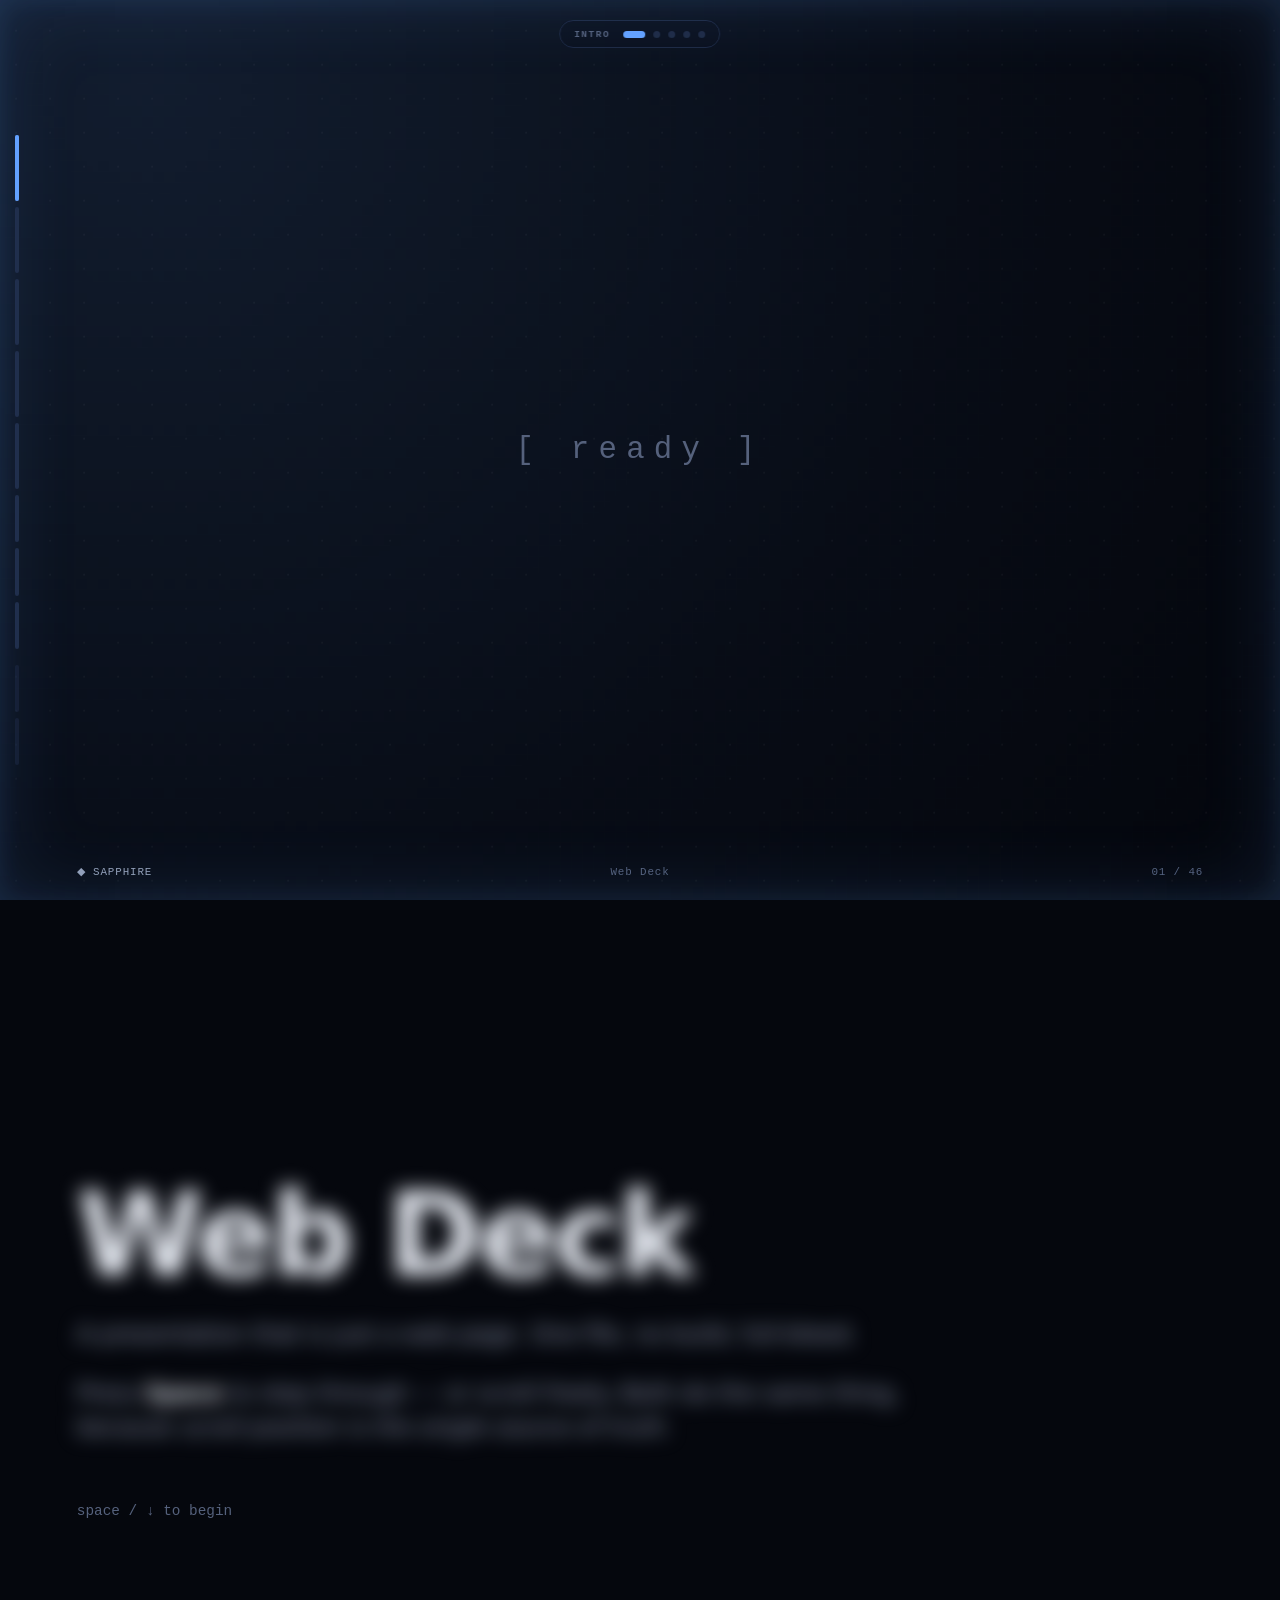
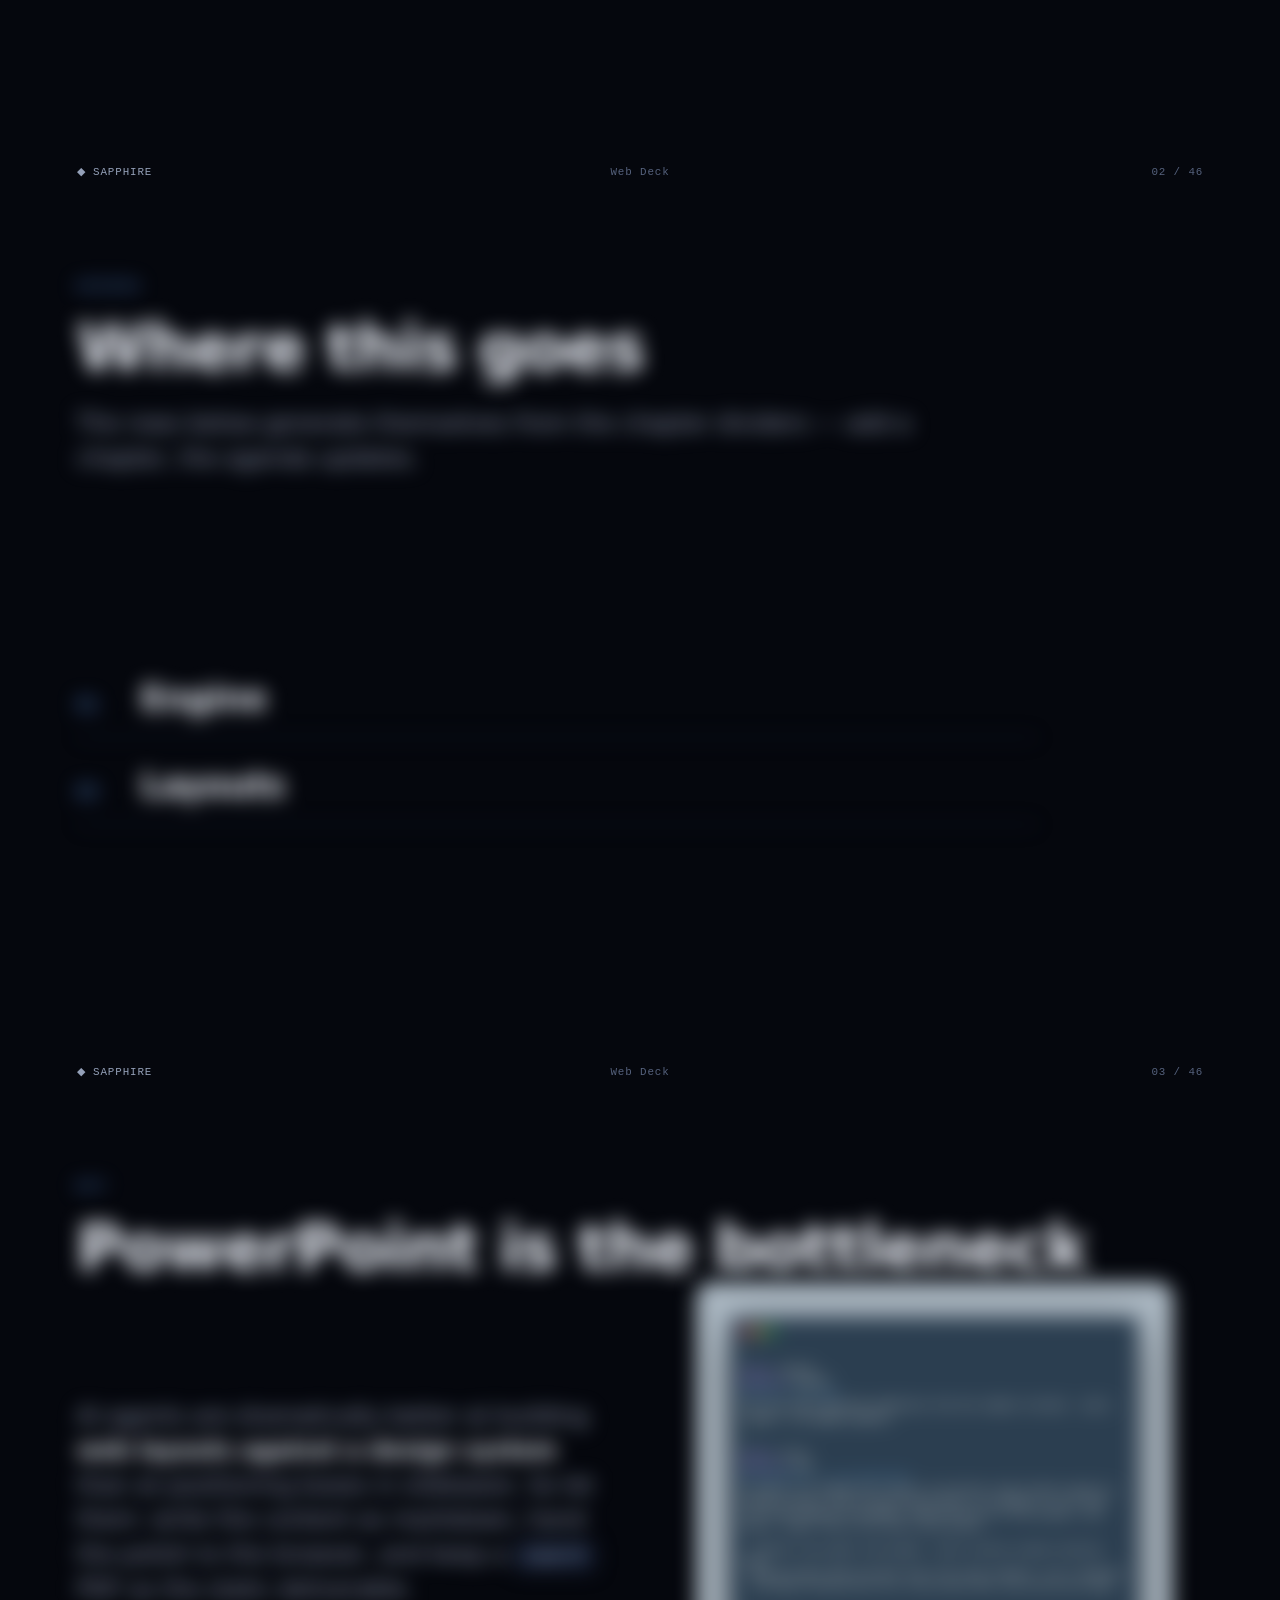
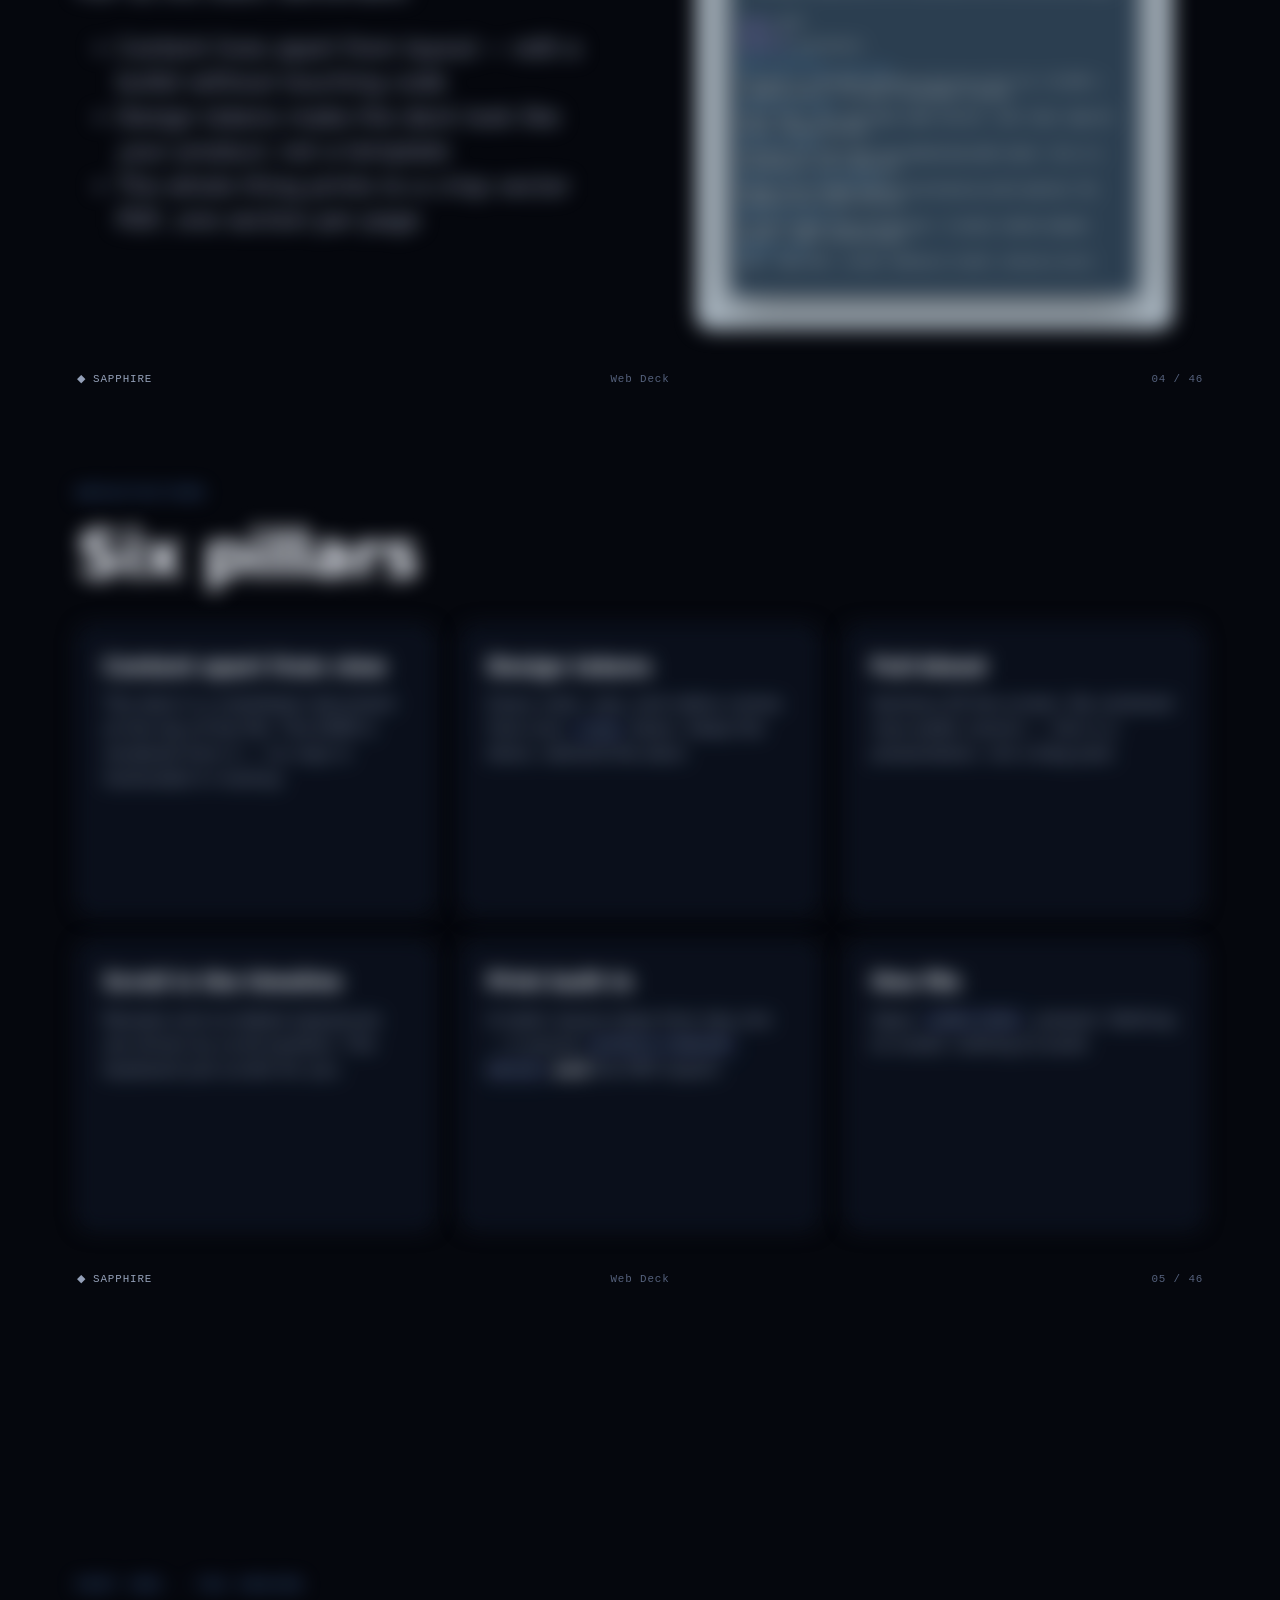
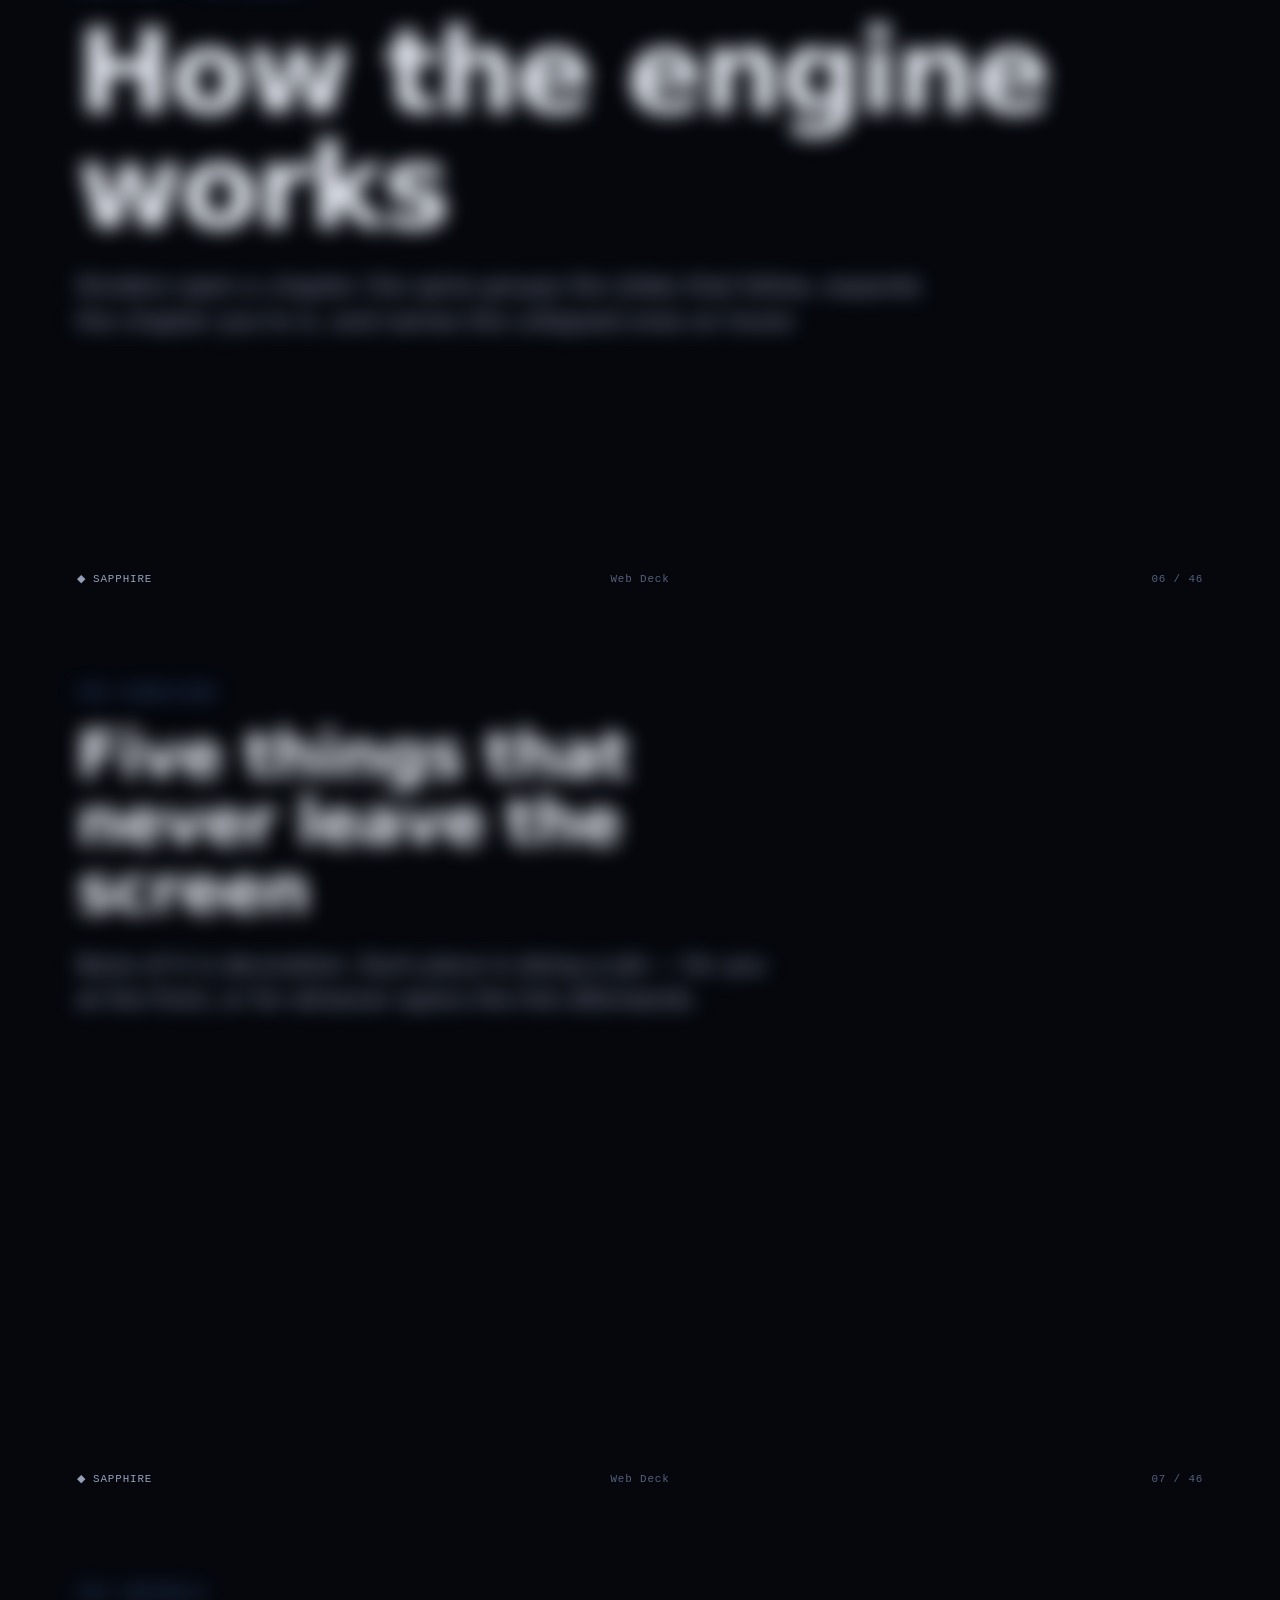
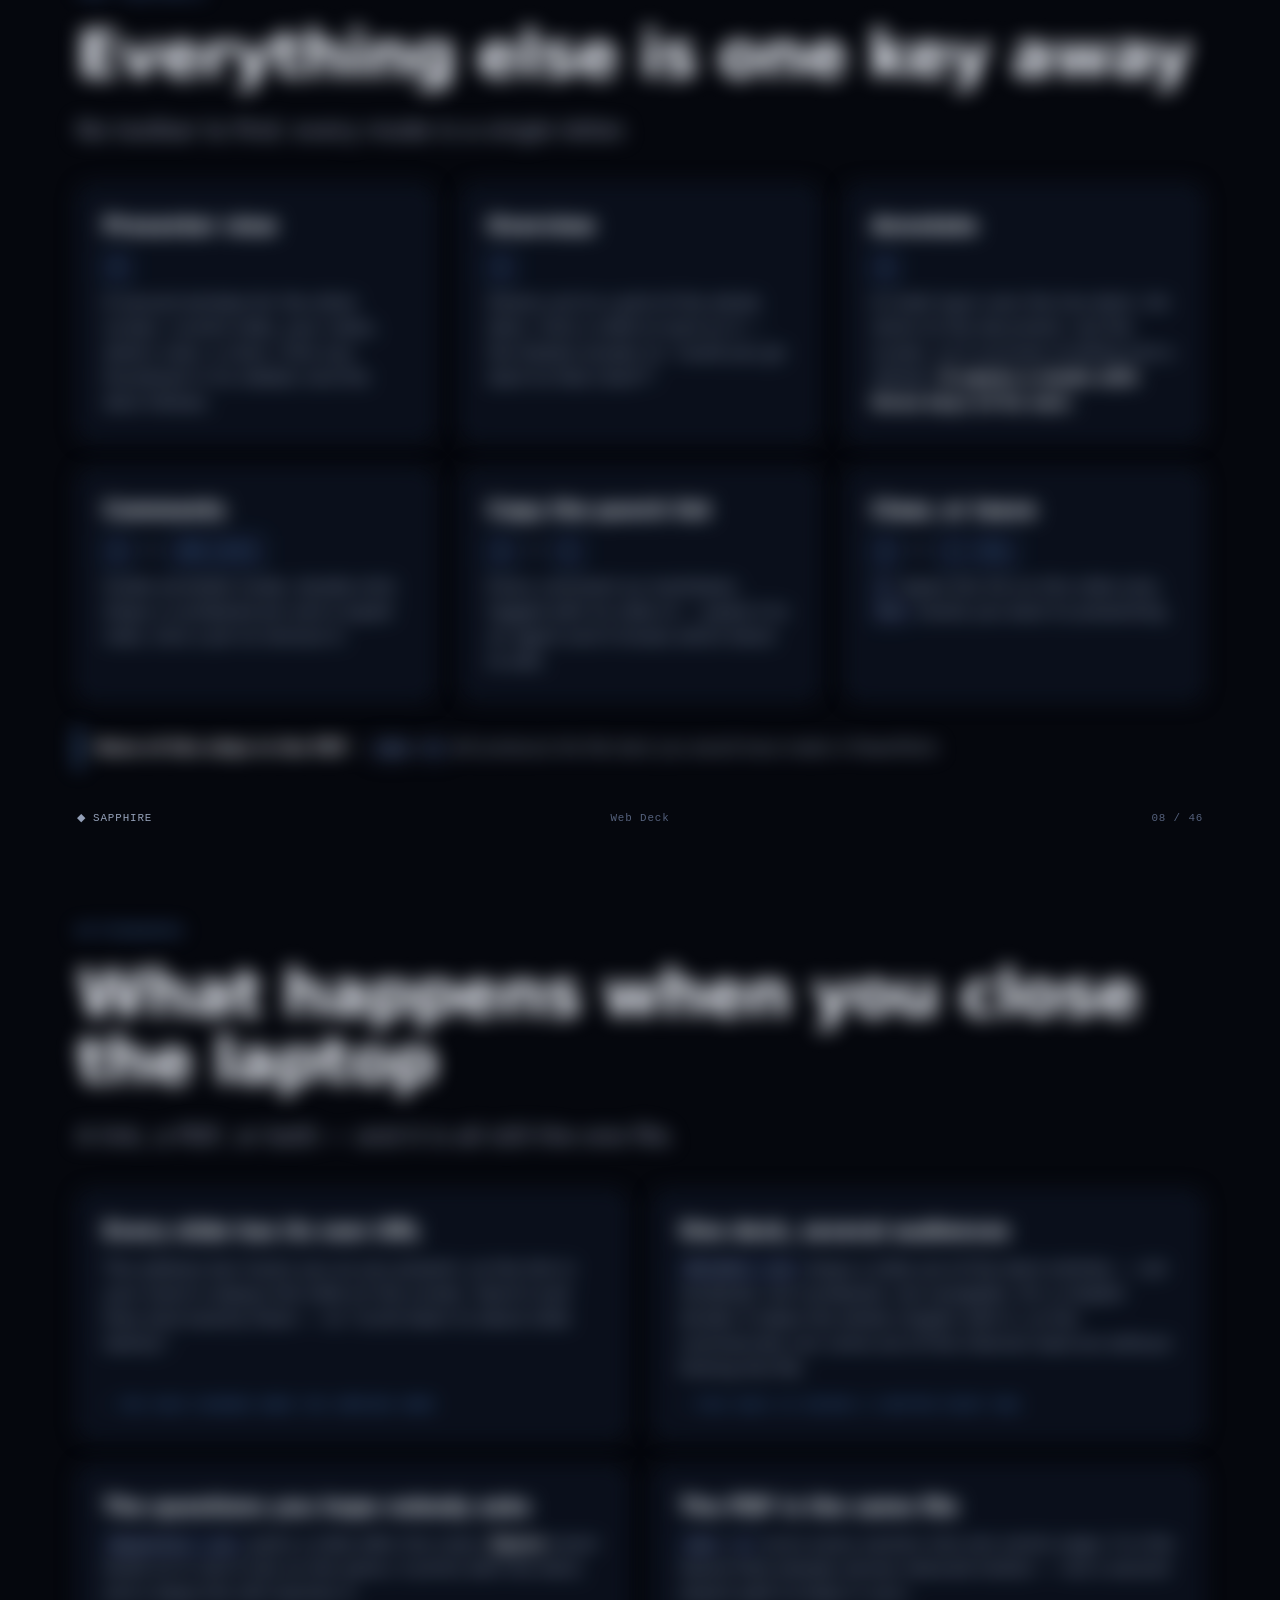
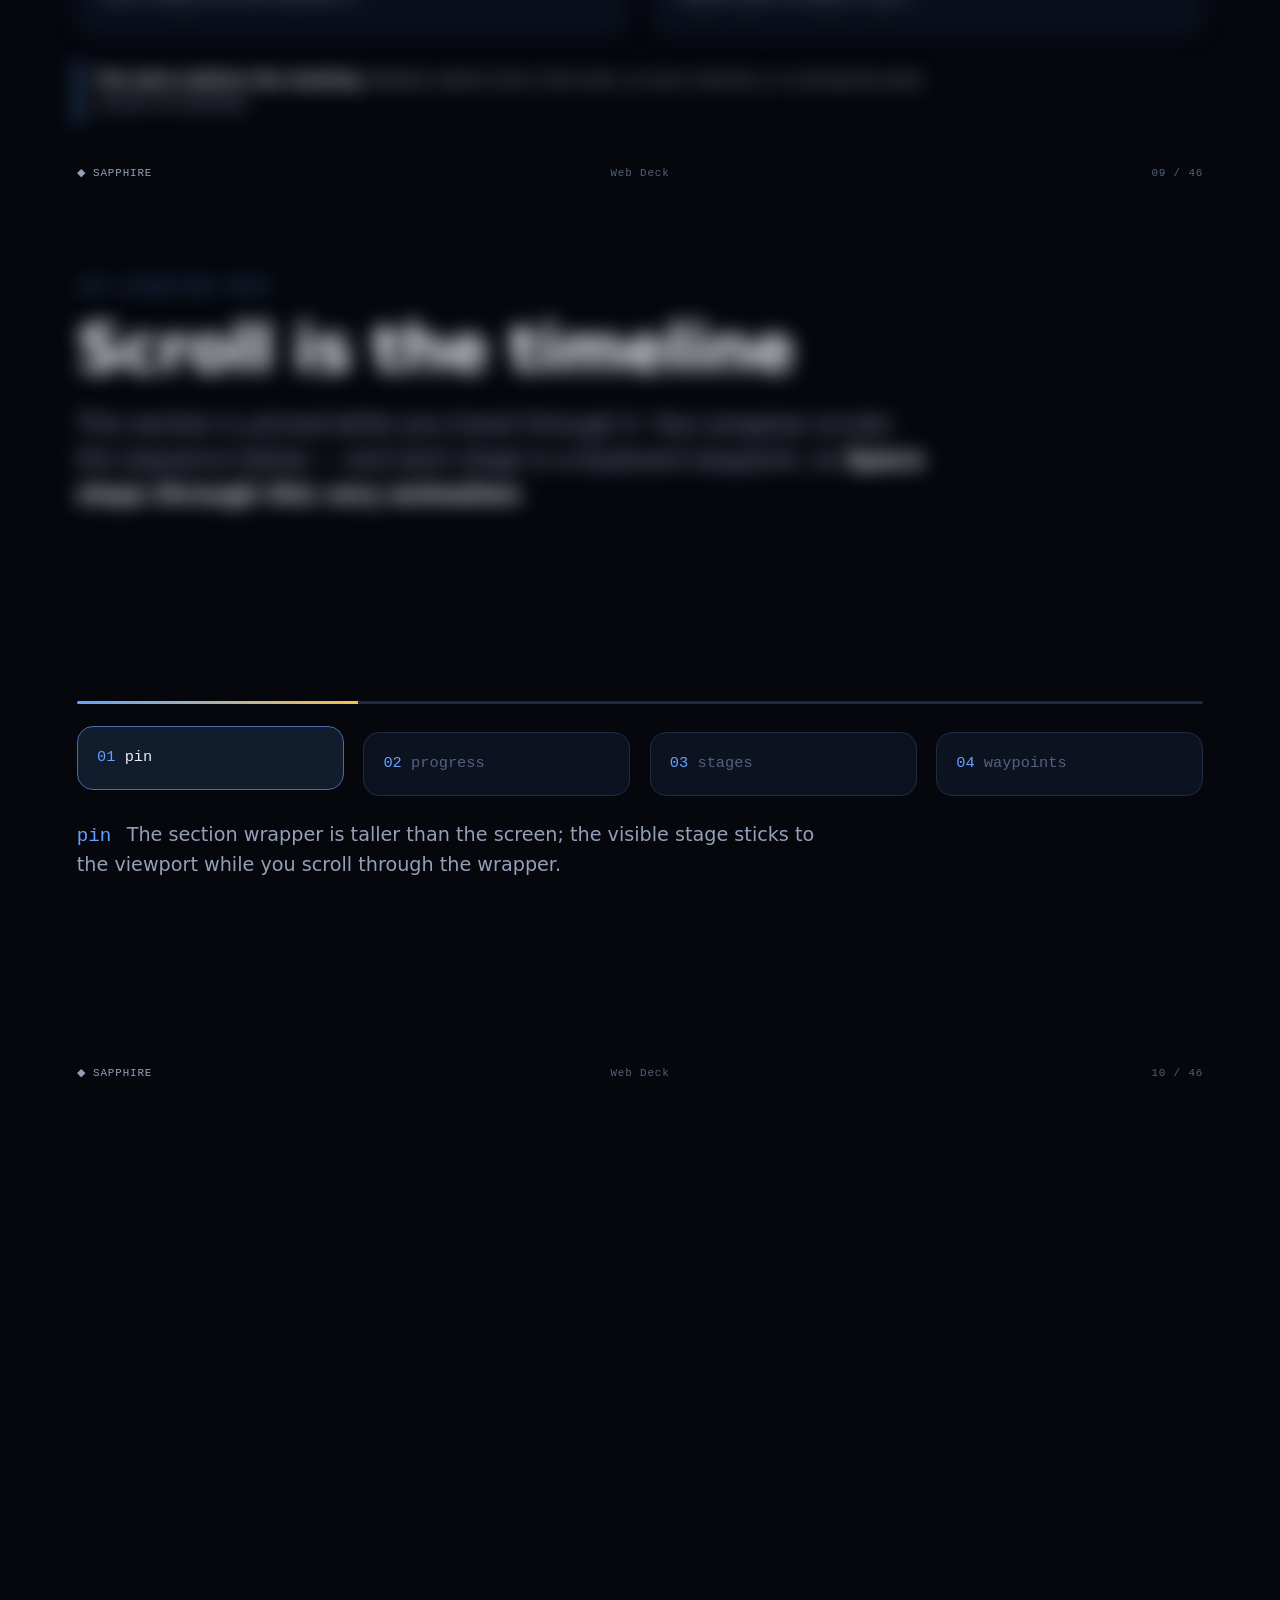
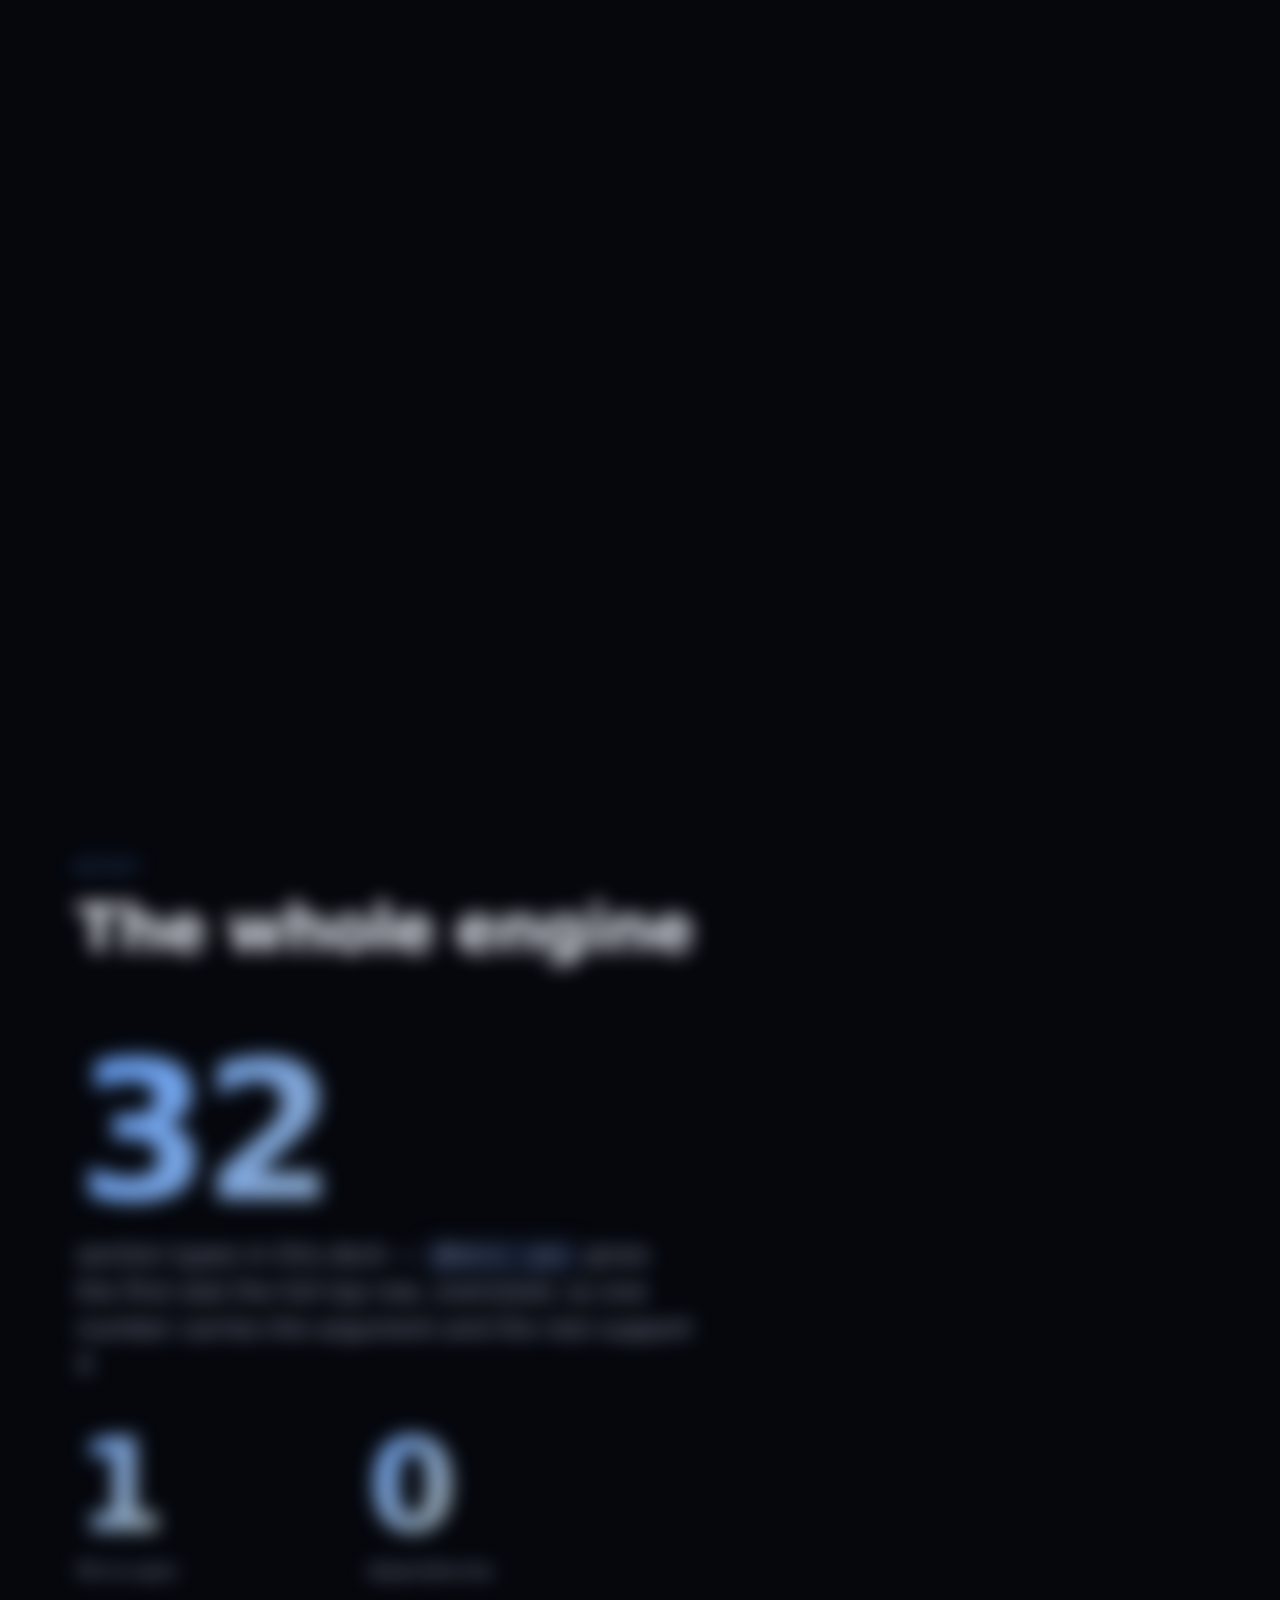
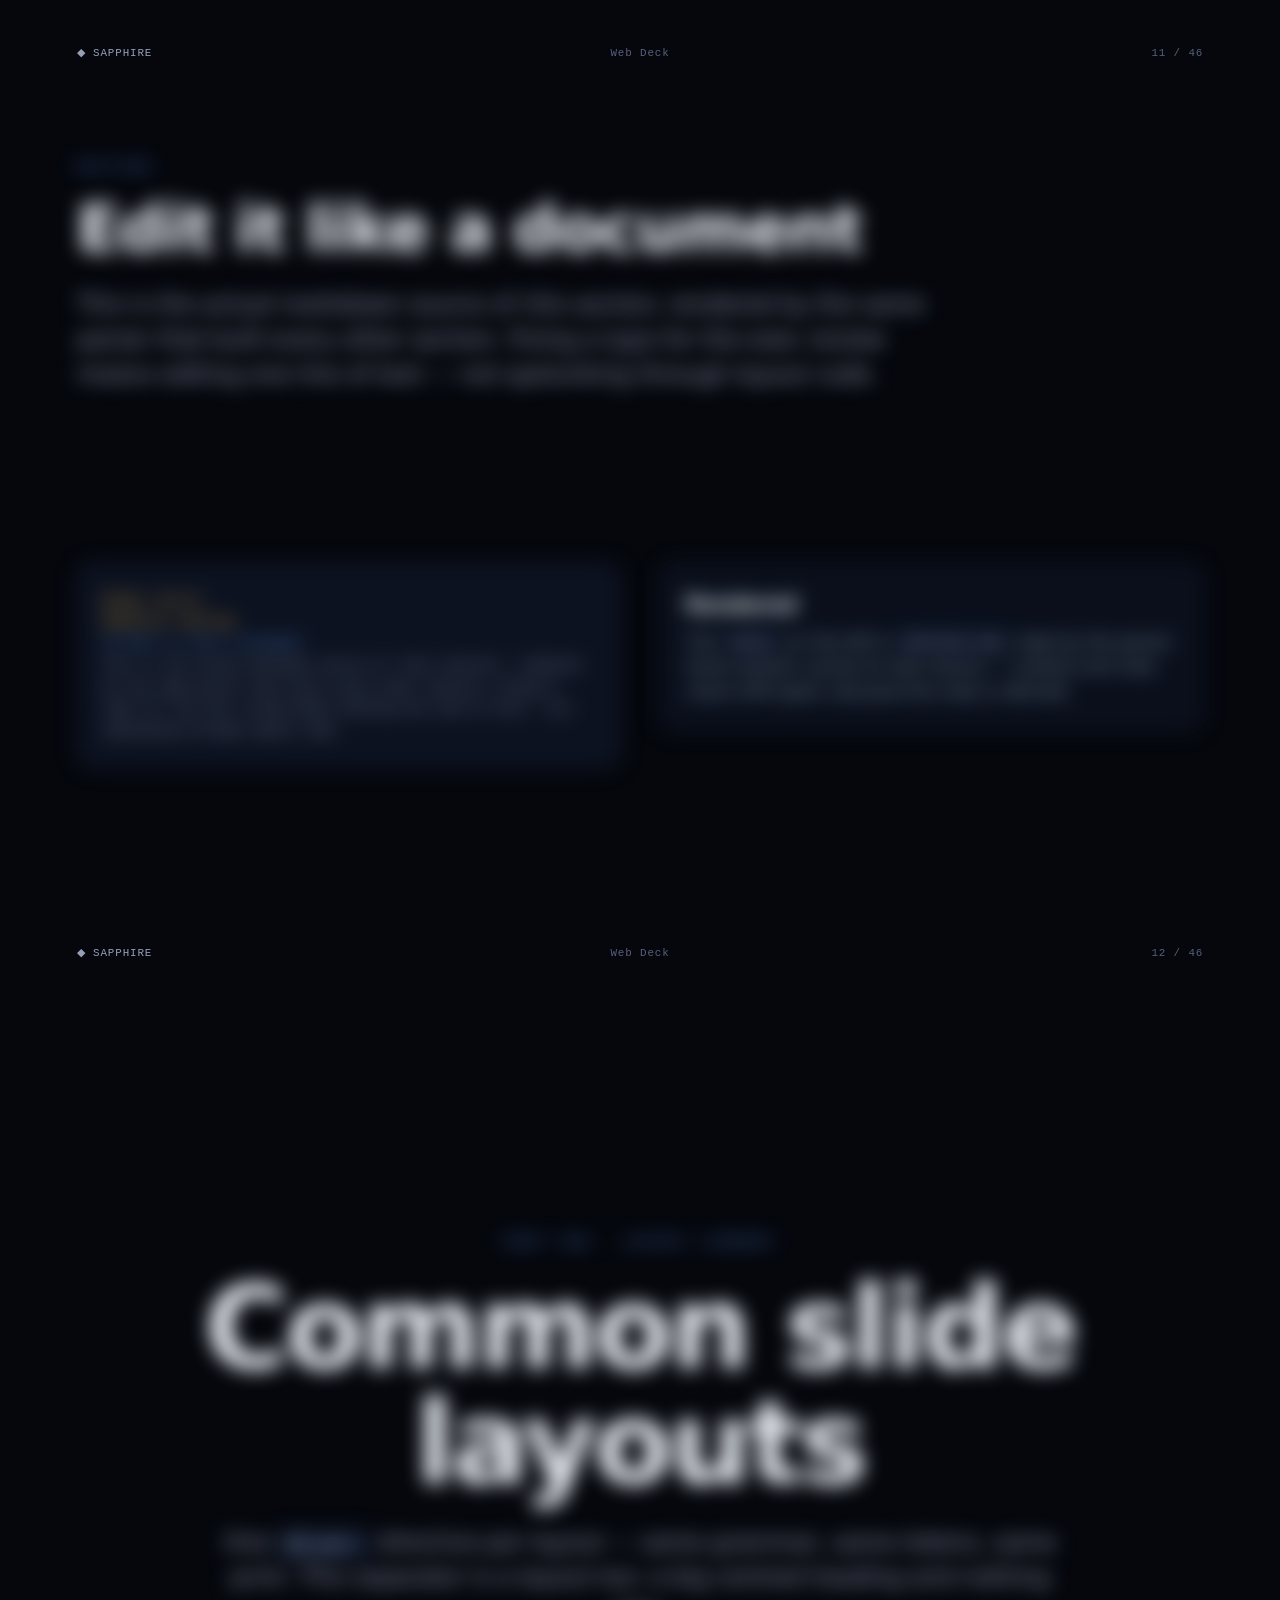
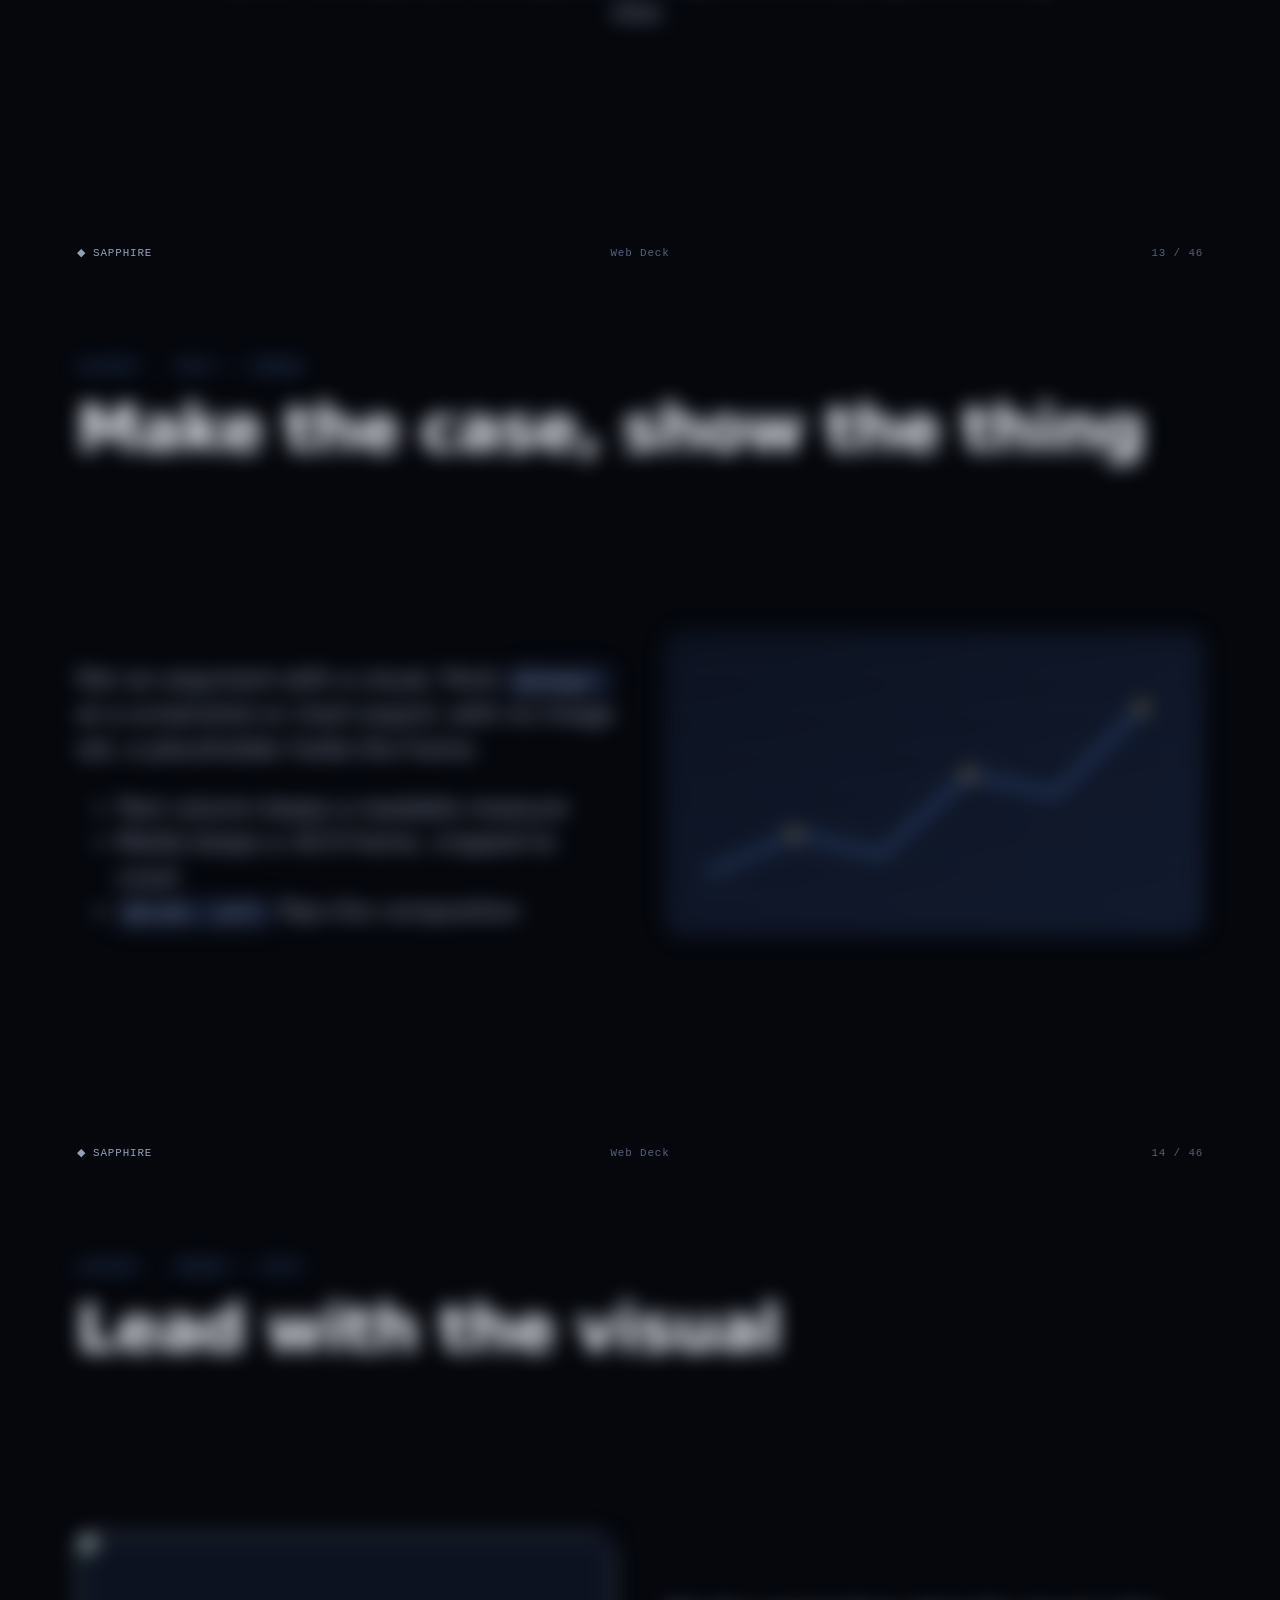
==== commit 7ba95c83: "Show the deck's own markdown source on the why slide A portrait screenshot cropped to a thin band in" ====
--- a/skills/web-deck/example/index.html
+++ b/skills/web-deck/example/index.html
@@ -325,6 +325,10 @@
   background: var(--surface);
 }
 .media-frame img, .media-frame svg { width: 100%; height: 100%; object-fit: cover; display: block; }
+/* @fit: contain — show the whole picture (portrait screenshots, diagrams)
+   instead of cropping it to the 16:9 frame */
+.media-frame.contain { aspect-ratio: auto; border: 0; background: none; justify-self: center; }
+.media-frame.contain img { width: auto; max-width: 100%; height: auto; max-height: calc(72 * var(--vh)); object-fit: contain; }
 
 /* compact cards for dense grids (@cols >= 4) */
 .card--sm { padding: clamp(0.8rem, calc(1.2 * var(--vw)), 1.2rem); }
@@ -1417,7 +1421,9 @@
 The rows below generate themselves from the chapter dividers — add a chapter, the agenda updates.
 
 ---
-@type: prose
+@type: media
+@image: assets/deck-source.png
+@fit: contain
 @eyebrow: Why
 ## PowerPoint is the bottleneck
 AI agents are dramatically better at building **web layouts against a design system** than at positioning boxes in slideware. So let them: write the content as markdown, hand the polish to the browser, and keep a `Cmd+P` PDF as the static deliverable.
@@ -2623,7 +2629,7 @@
             )
             .join("")}
         </div>`
-      : `<div class="media-frame reveal" style="--d:0.2s">${s.cfg.image ? `<img src="${s.cfg.image}" alt="">` : PLACEHOLDER_SVG}</div>`;
+      : `<div class="media-frame${s.cfg.fit === "contain" ? " contain" : ""} reveal" style="--d:0.2s">${s.cfg.image ? `<img src="${s.cfg.image}" alt="">` : PLACEHOLDER_SVG}</div>`;
     return el(`<section id="${slug(s.title)}">
       ${headerHTML(s, false)}
       <div class="media-grid${flip}">
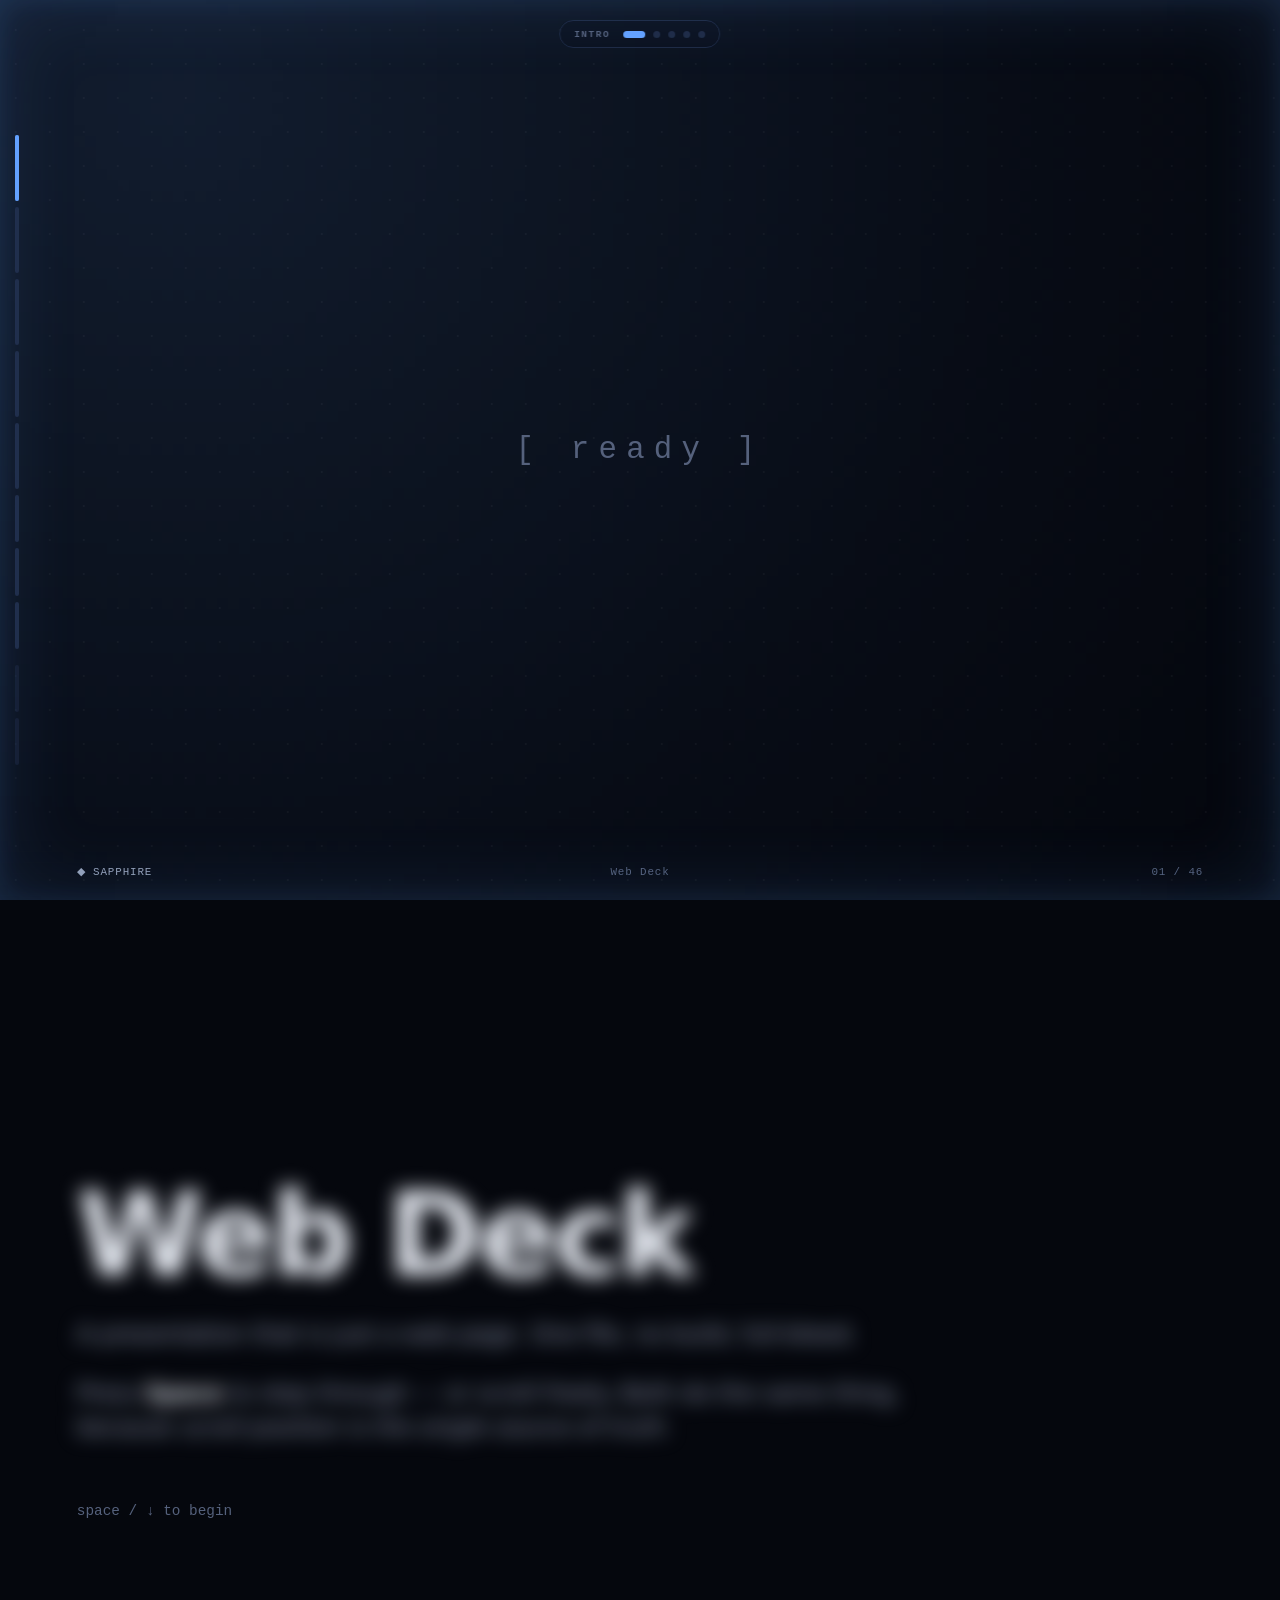
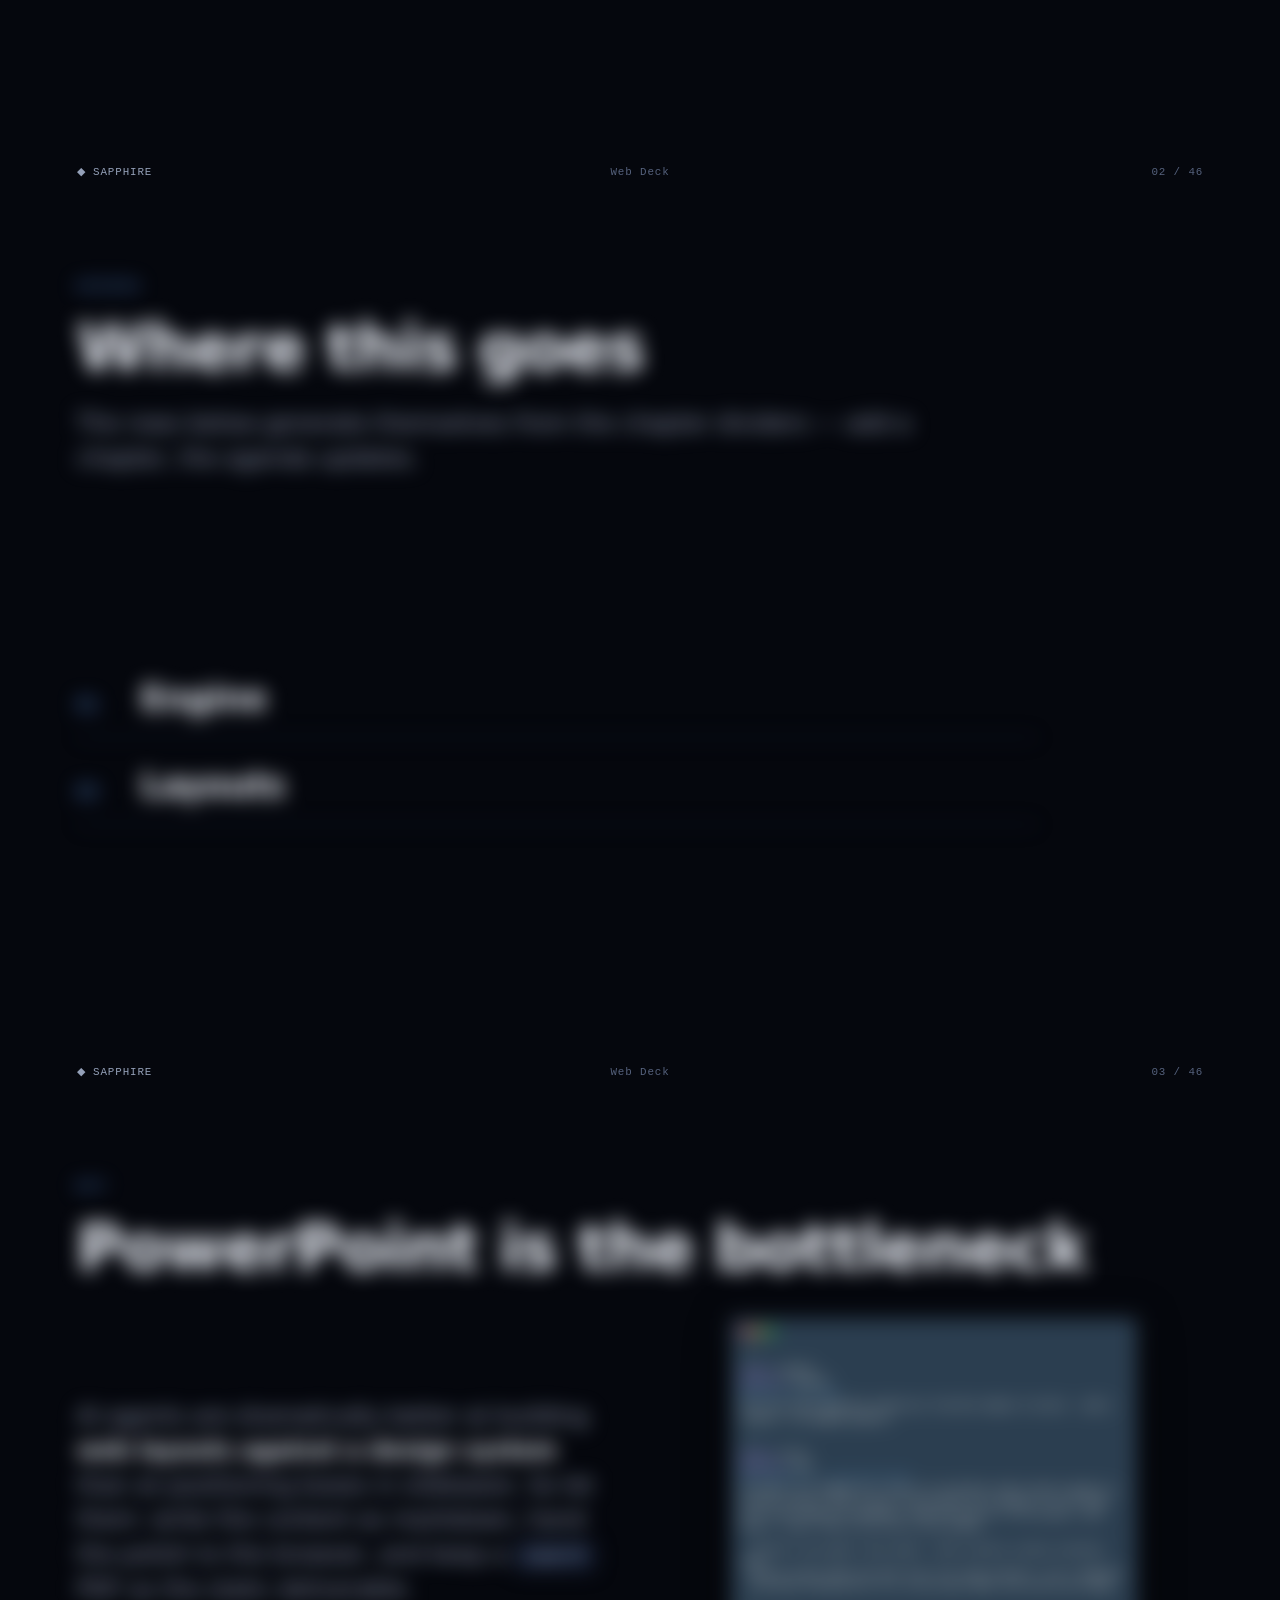
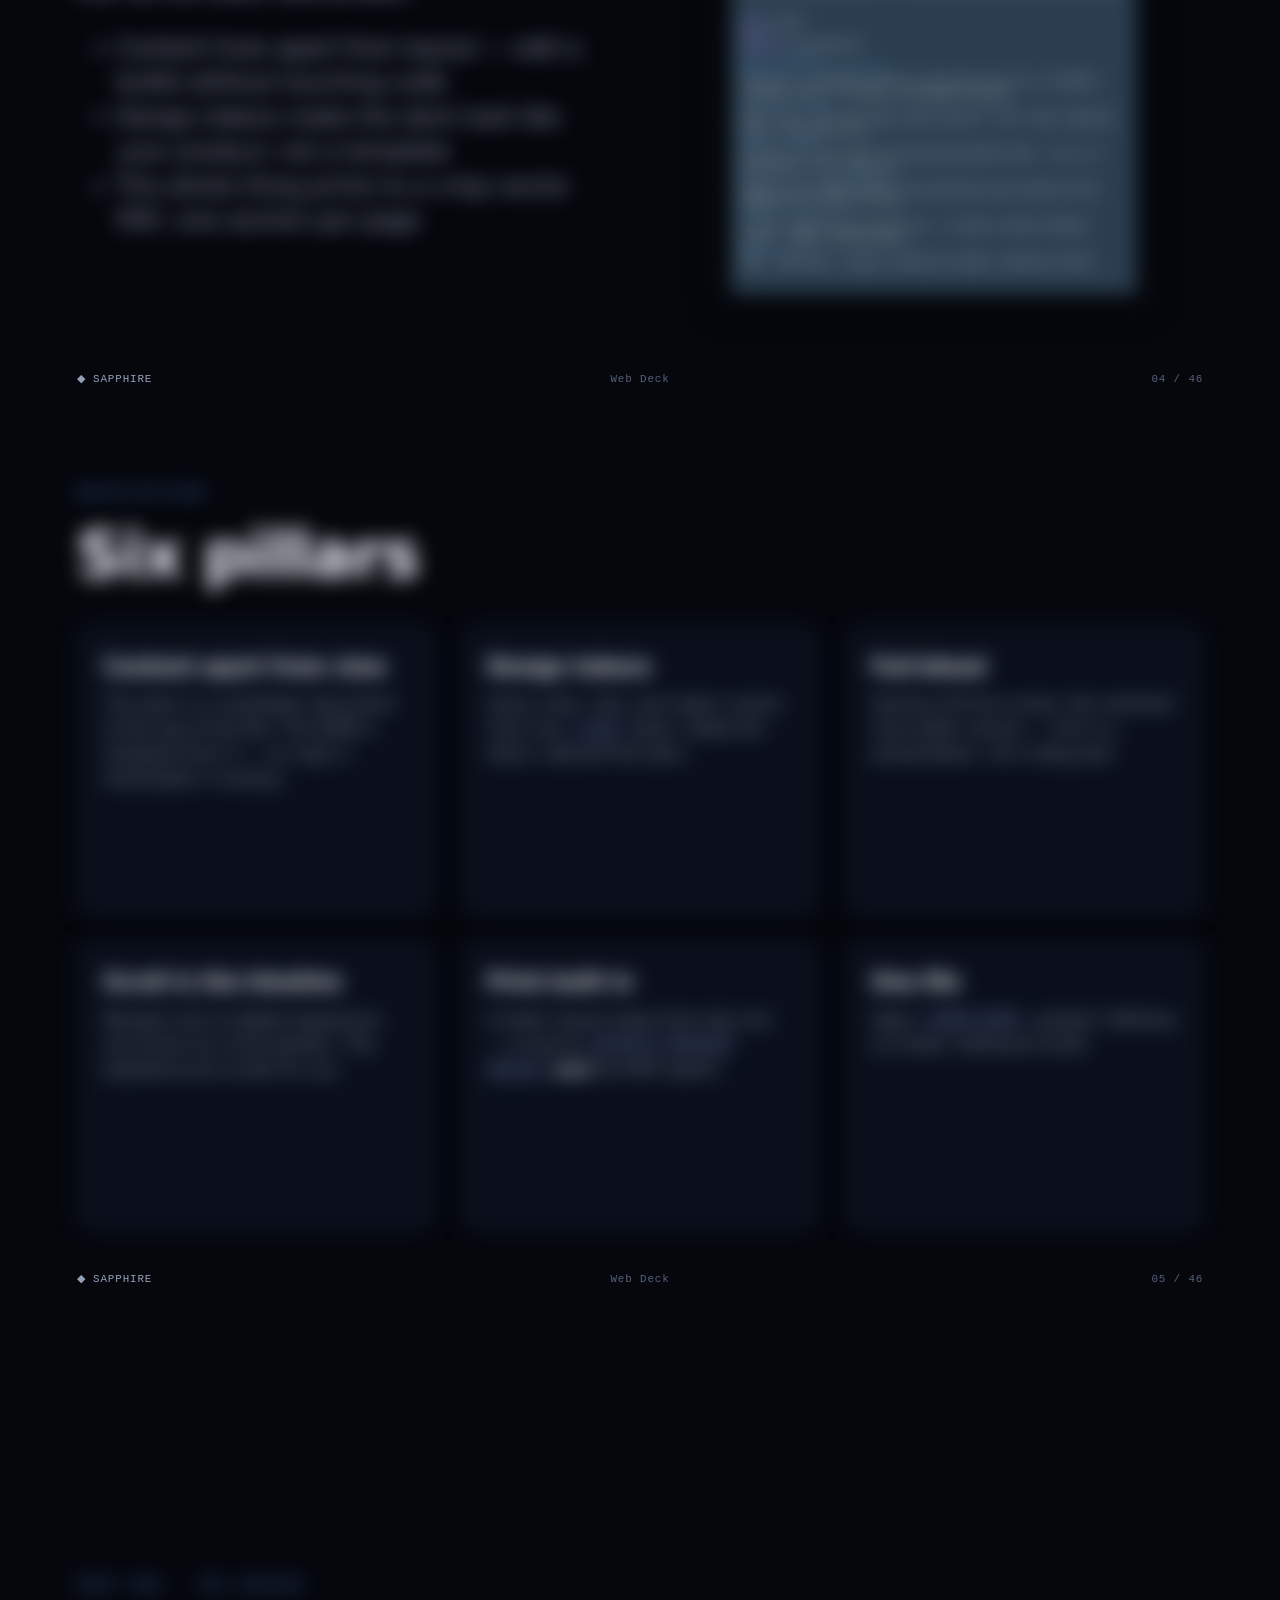
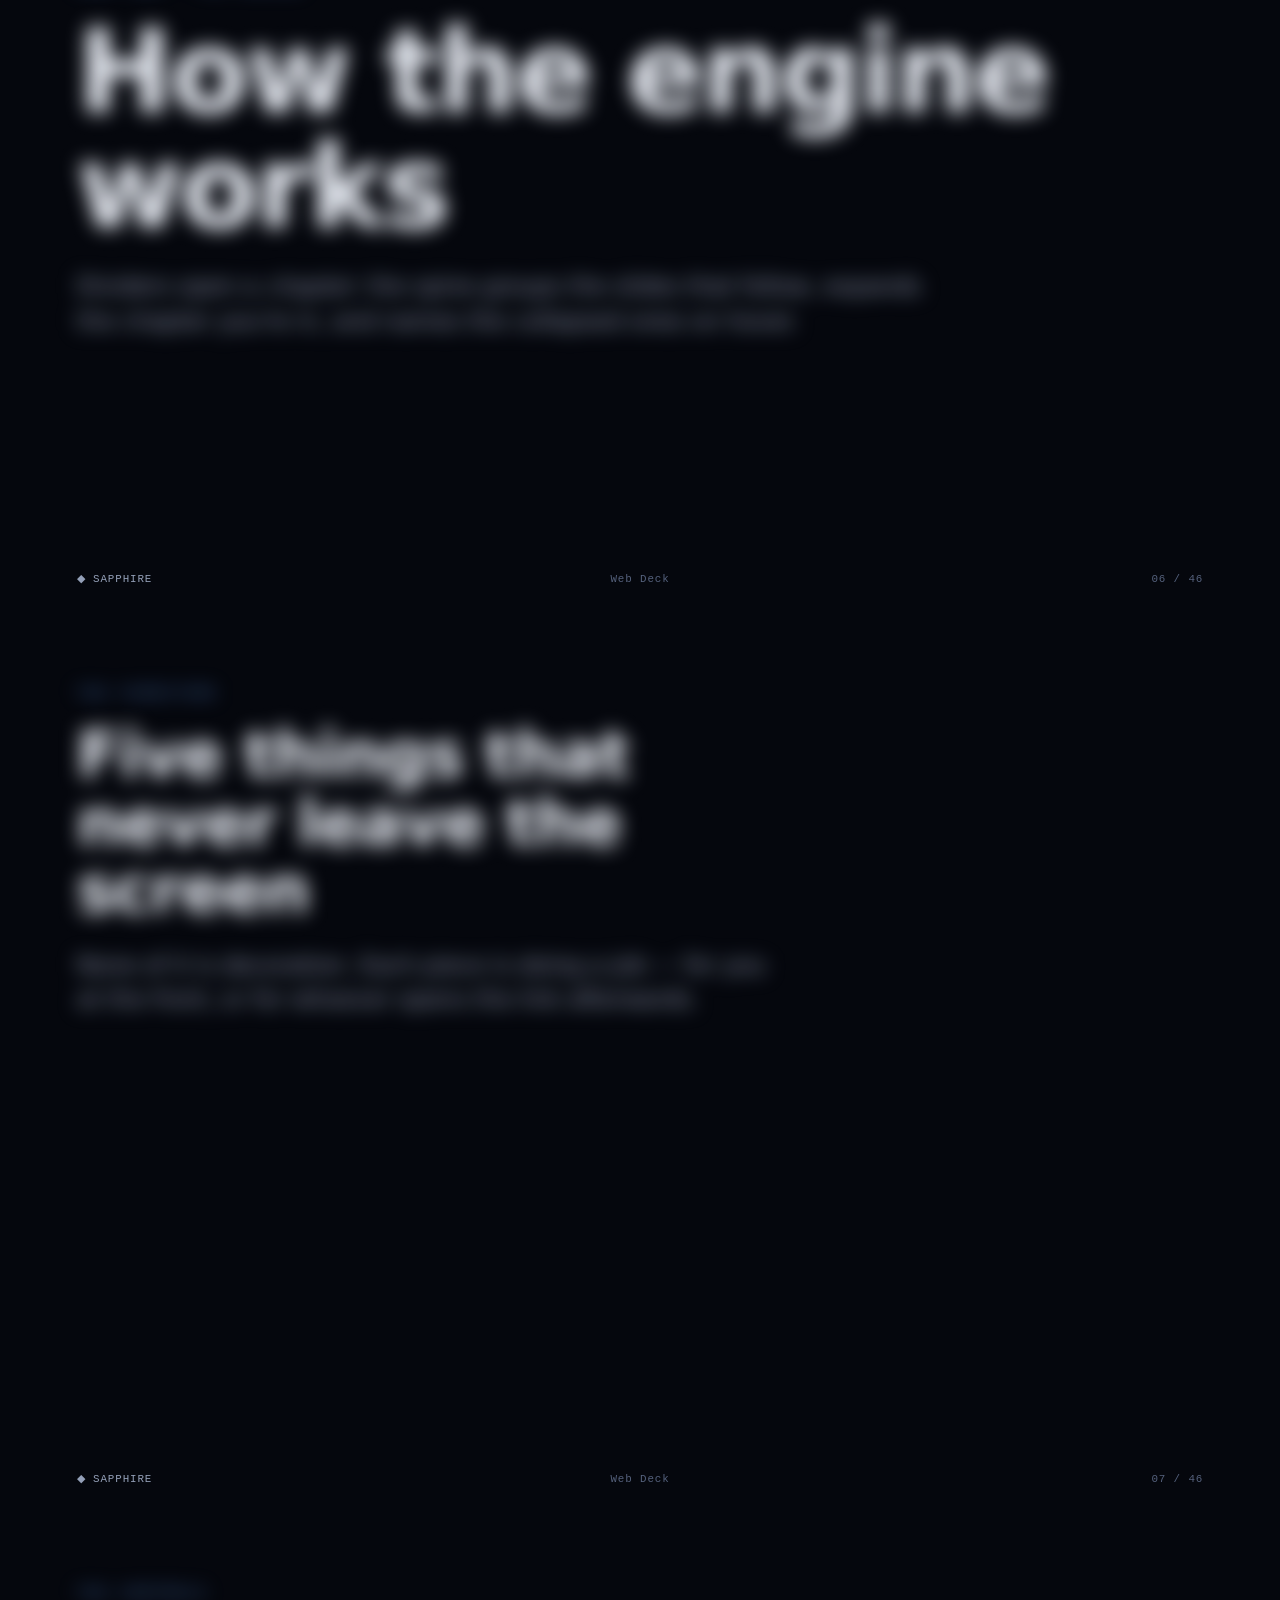
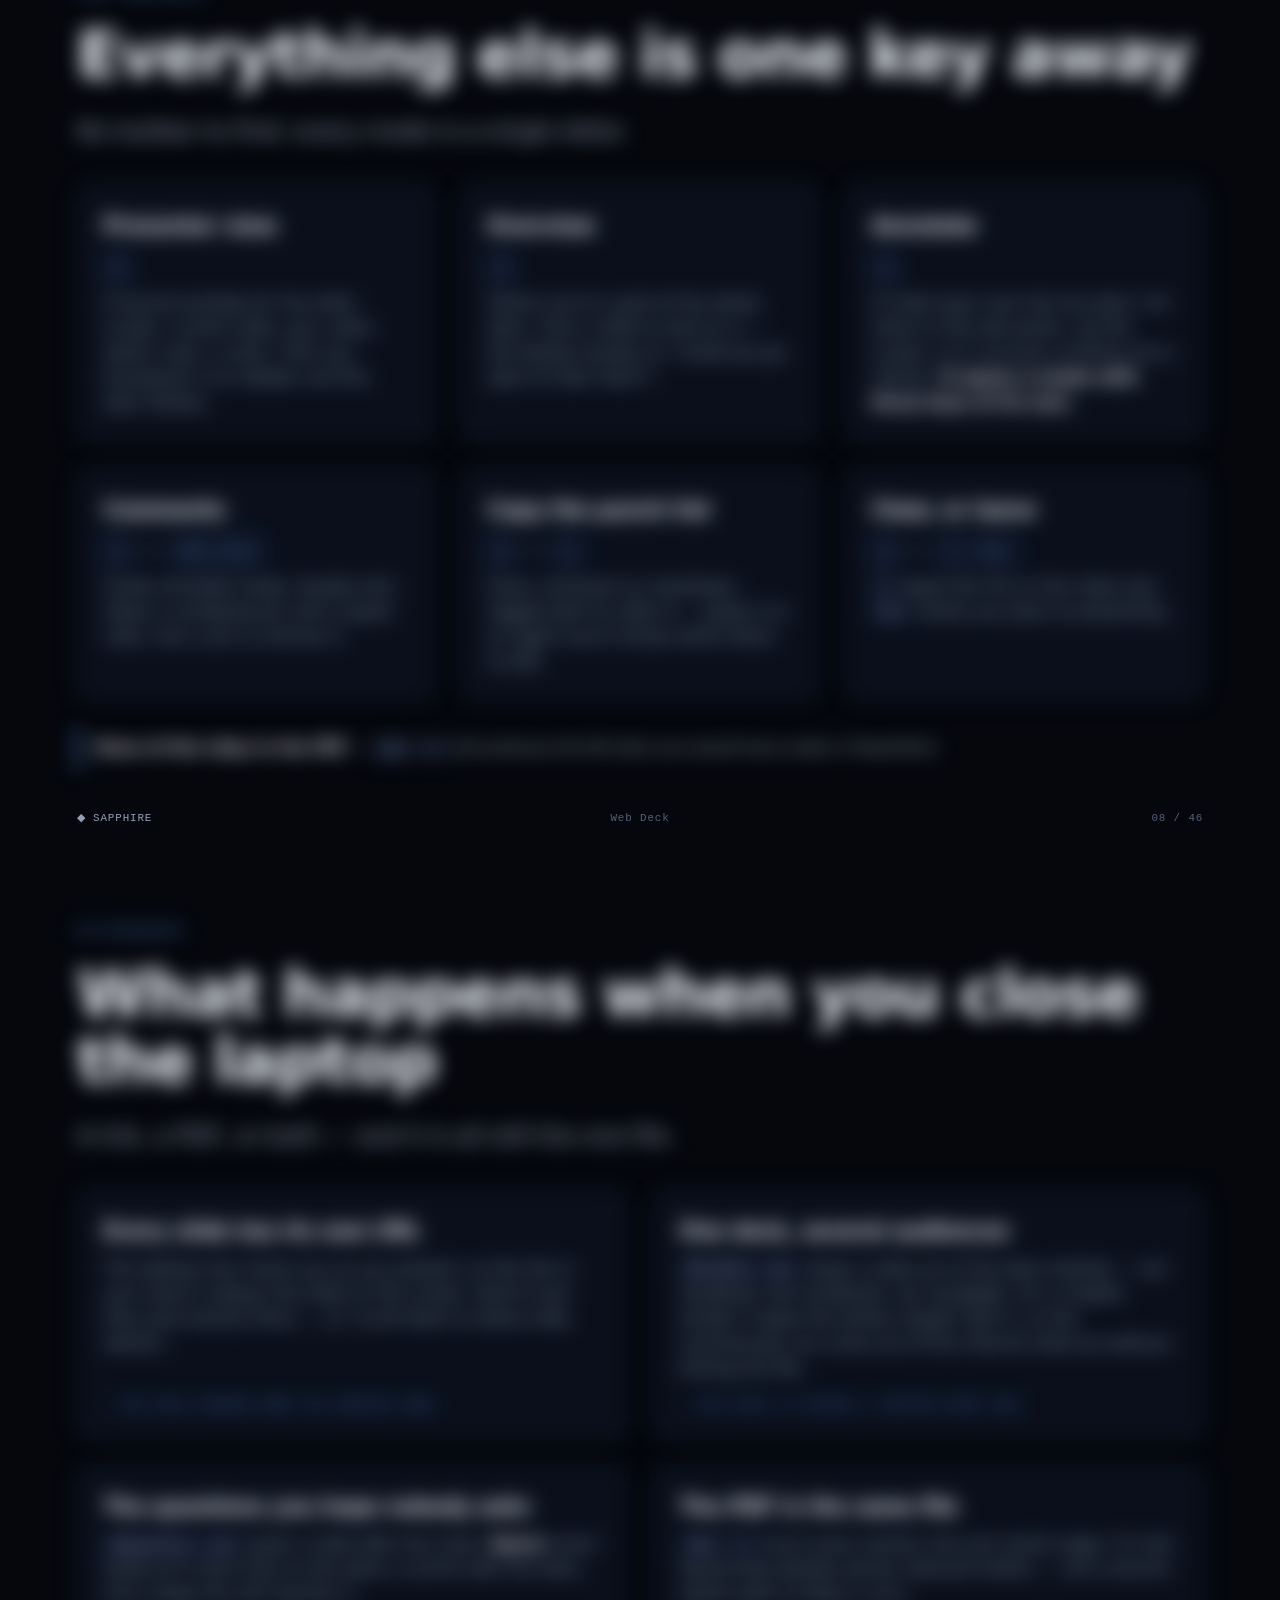
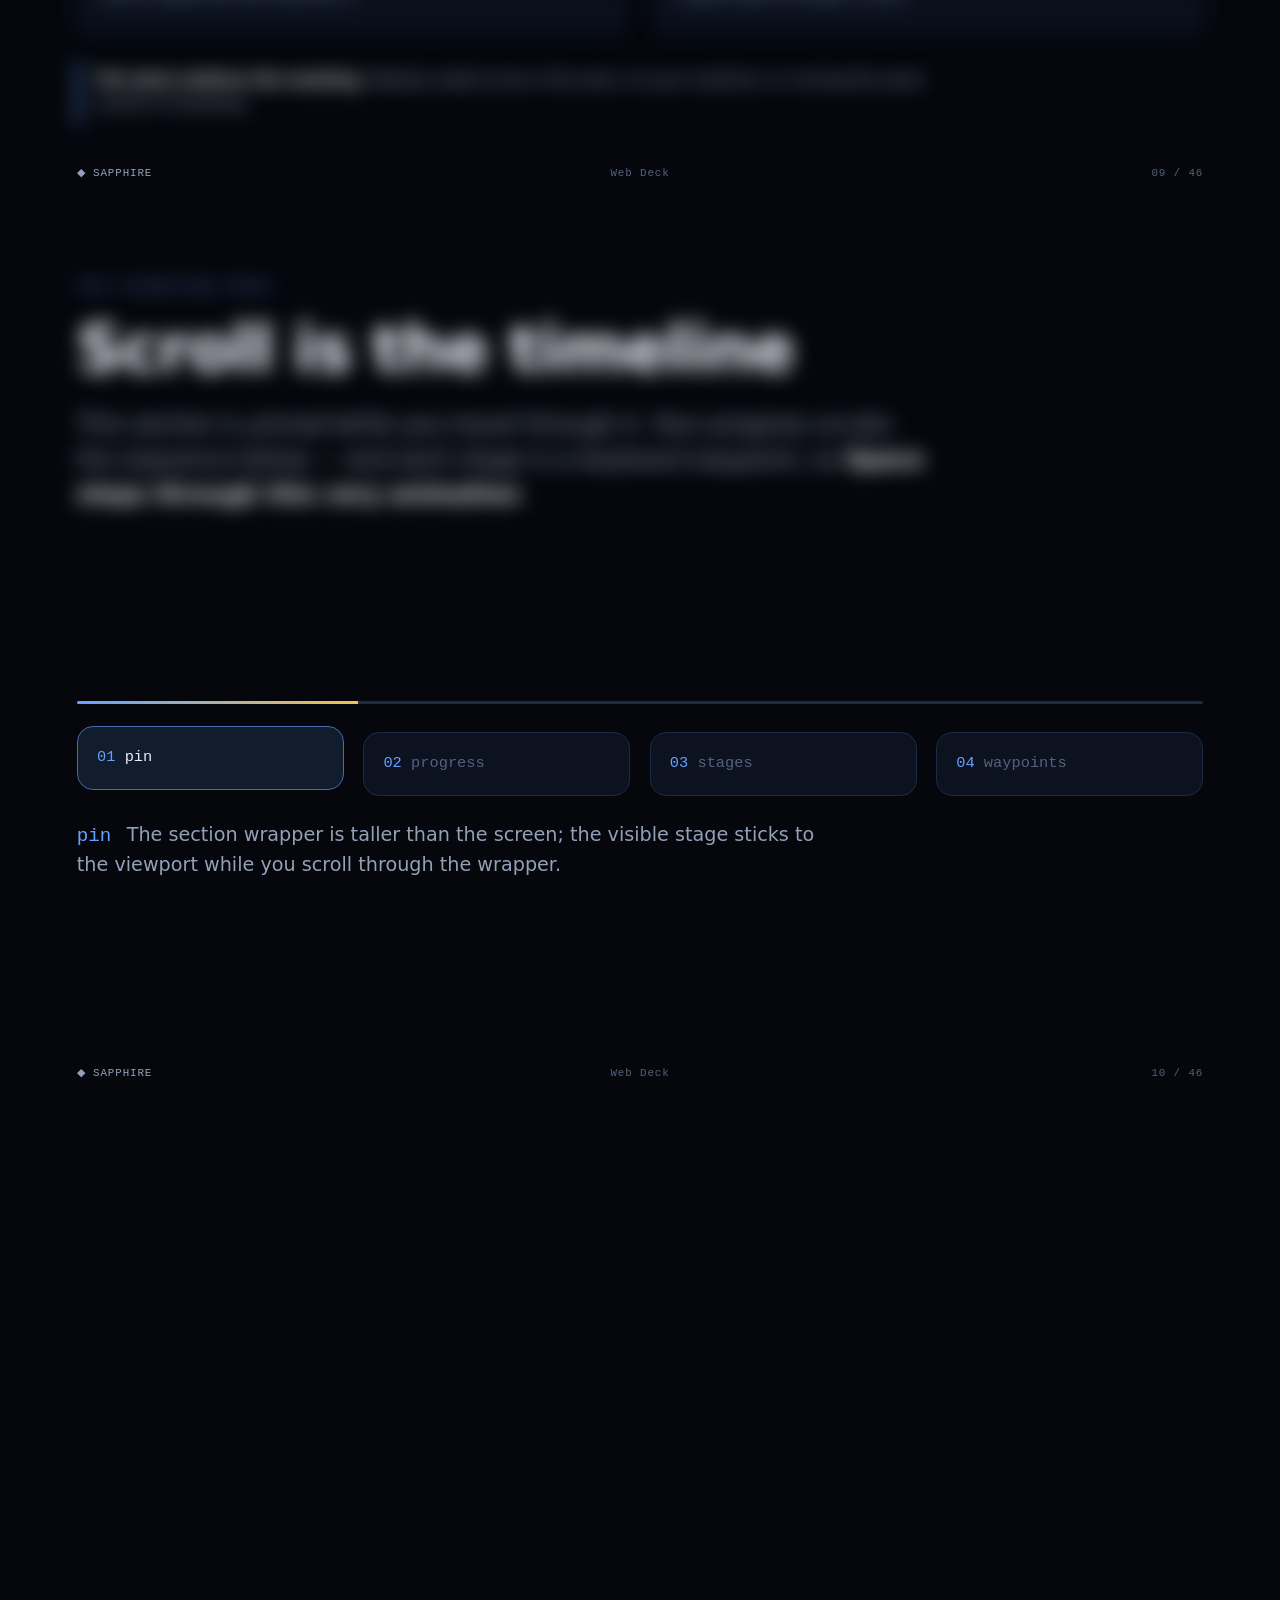
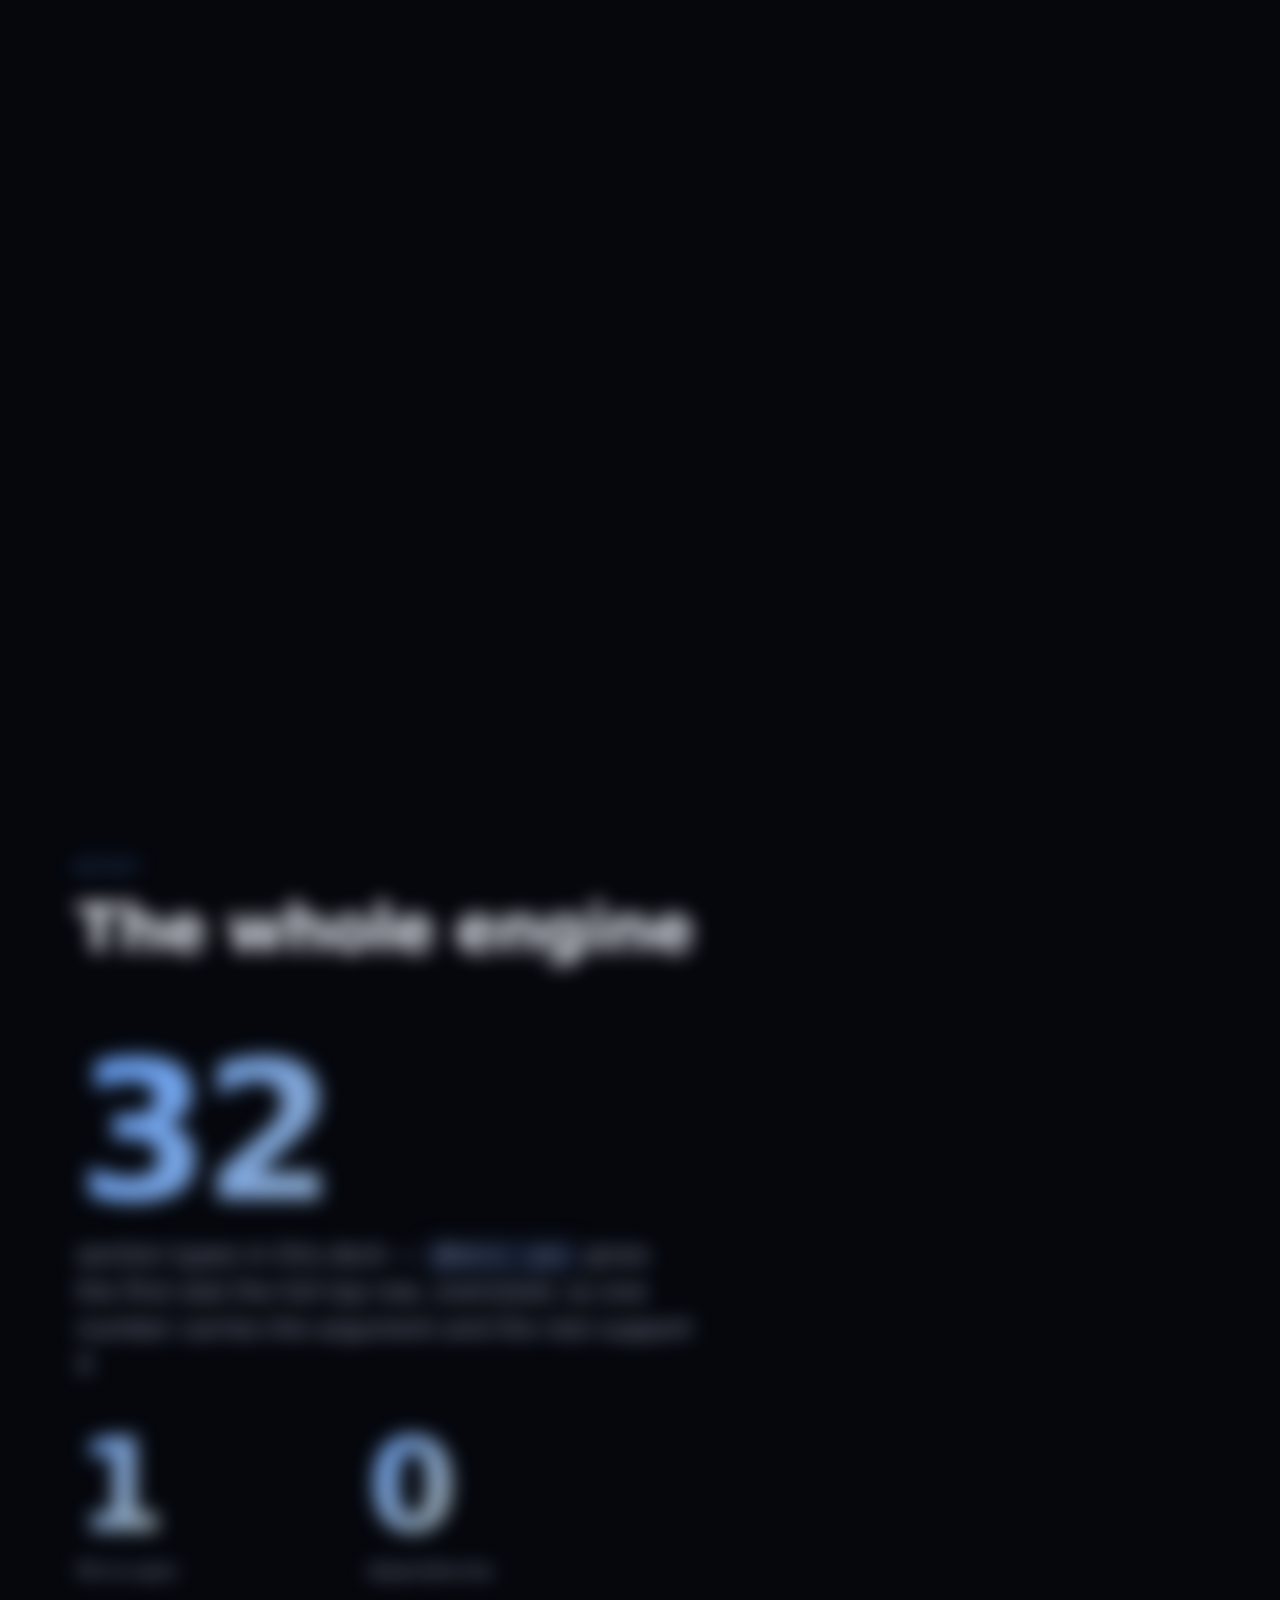
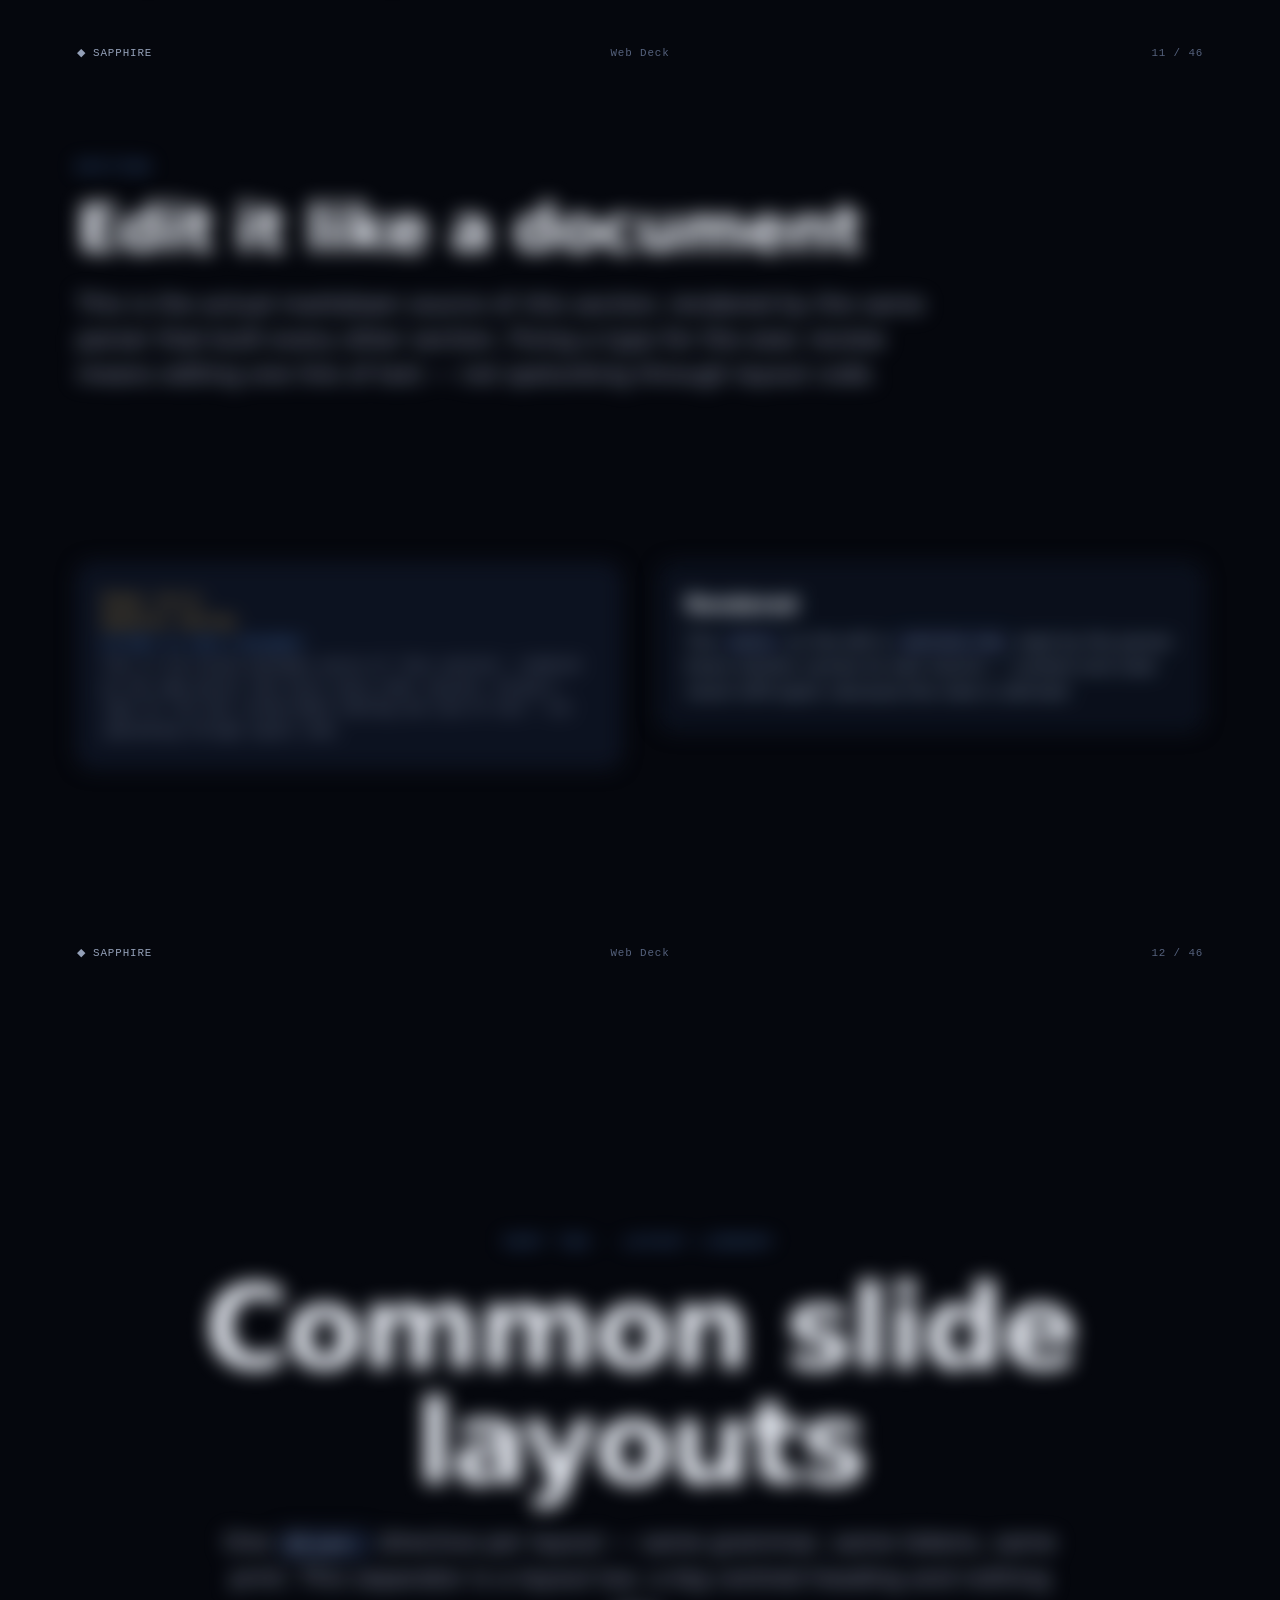
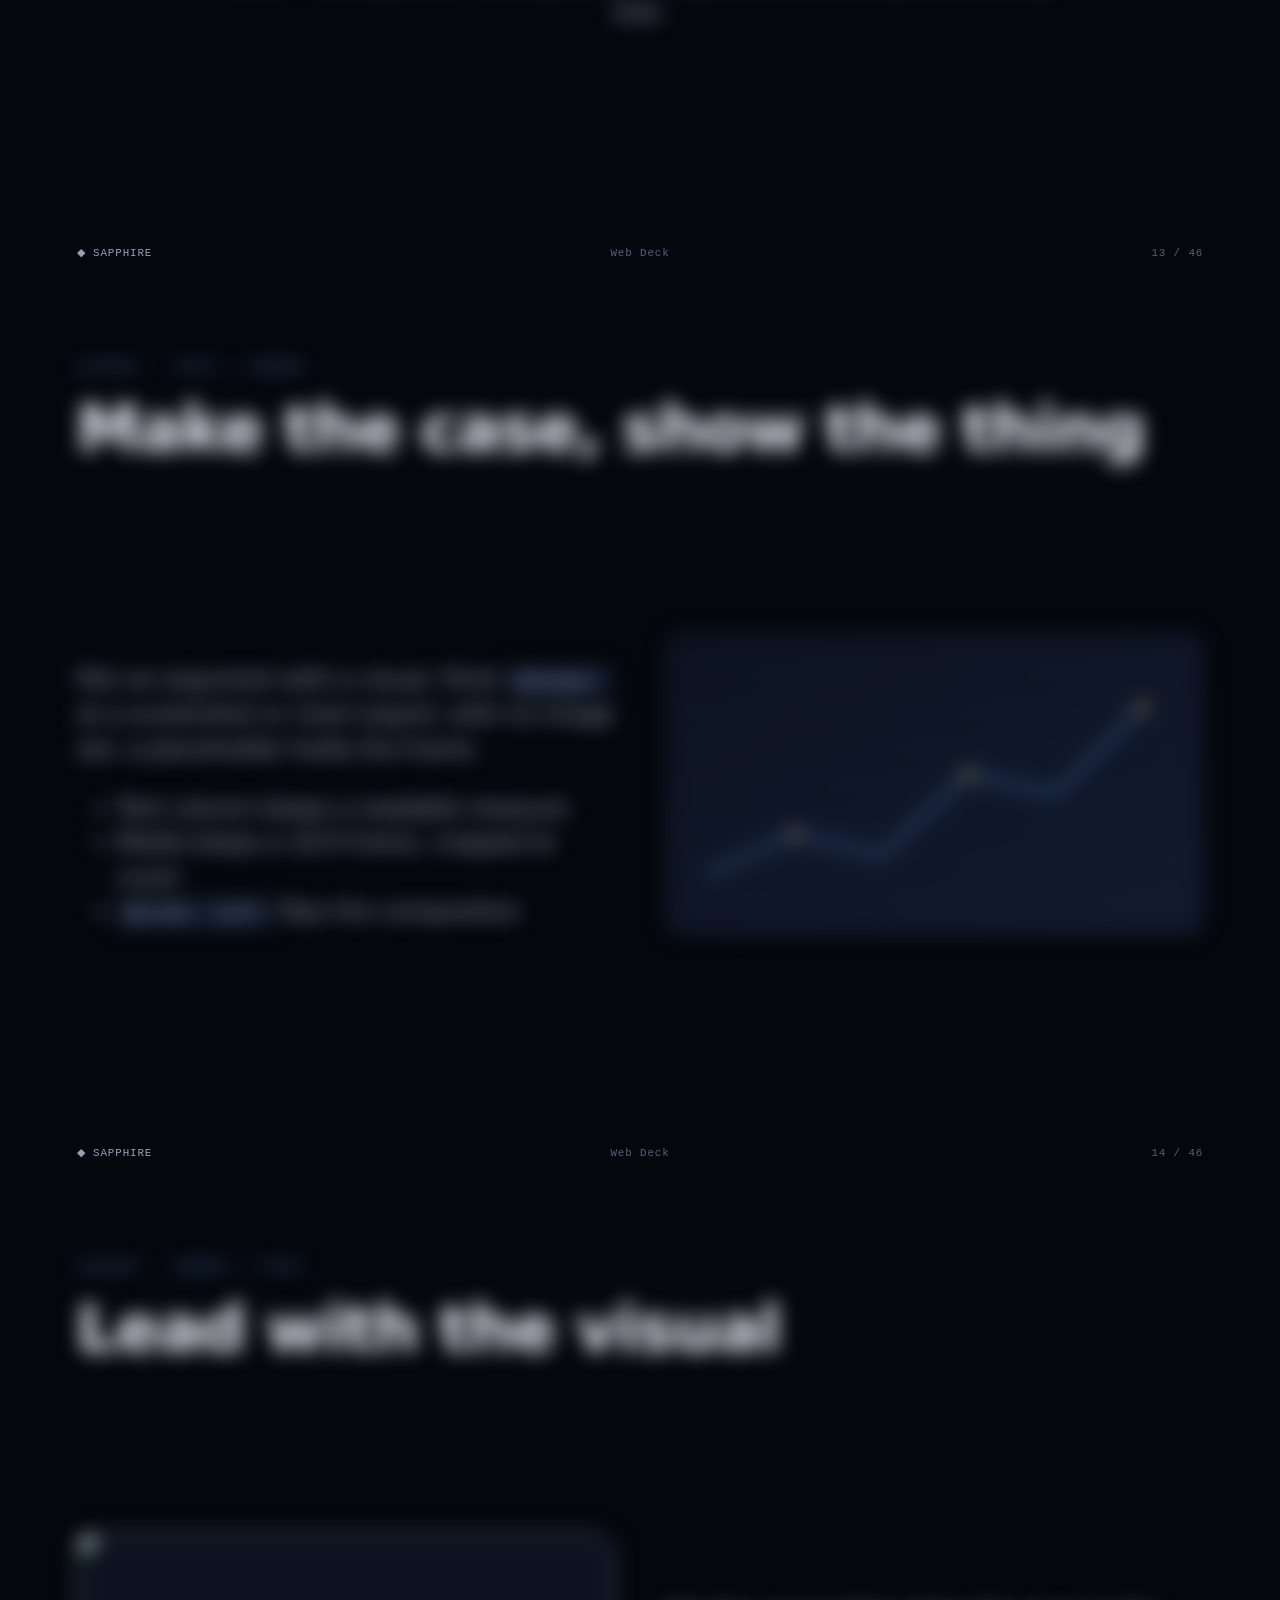
==== commit f82060a9: "Stretch the quadrant to fill the slide body A fixed min(58vh, 34rem) cap left the chart letterboxed " ====
--- a/skills/web-deck/example/index.html
+++ b/skills/web-deck/example/index.html
@@ -441,9 +441,14 @@
 .quad-wrap {
   display: grid;
   grid-template-columns: auto 1fr;
+  grid-template-rows: 1fr auto;
   gap: 0.6rem;
-  height: min(calc(58 * var(--vh)), 34rem);
+  /* stretch into the slide body like a grid; a fixed cap left a short
+     letterbox with dead space beneath it on large screens */
+  align-self: stretch;
+  min-height: calc(40 * var(--vh));
   margin-top: clamp(1.5rem, calc(3 * var(--vh)), 3rem);
+  margin-bottom: clamp(1rem, calc(3 * var(--vh)), 2.5rem);
 }
 .quad {
   position: relative;
